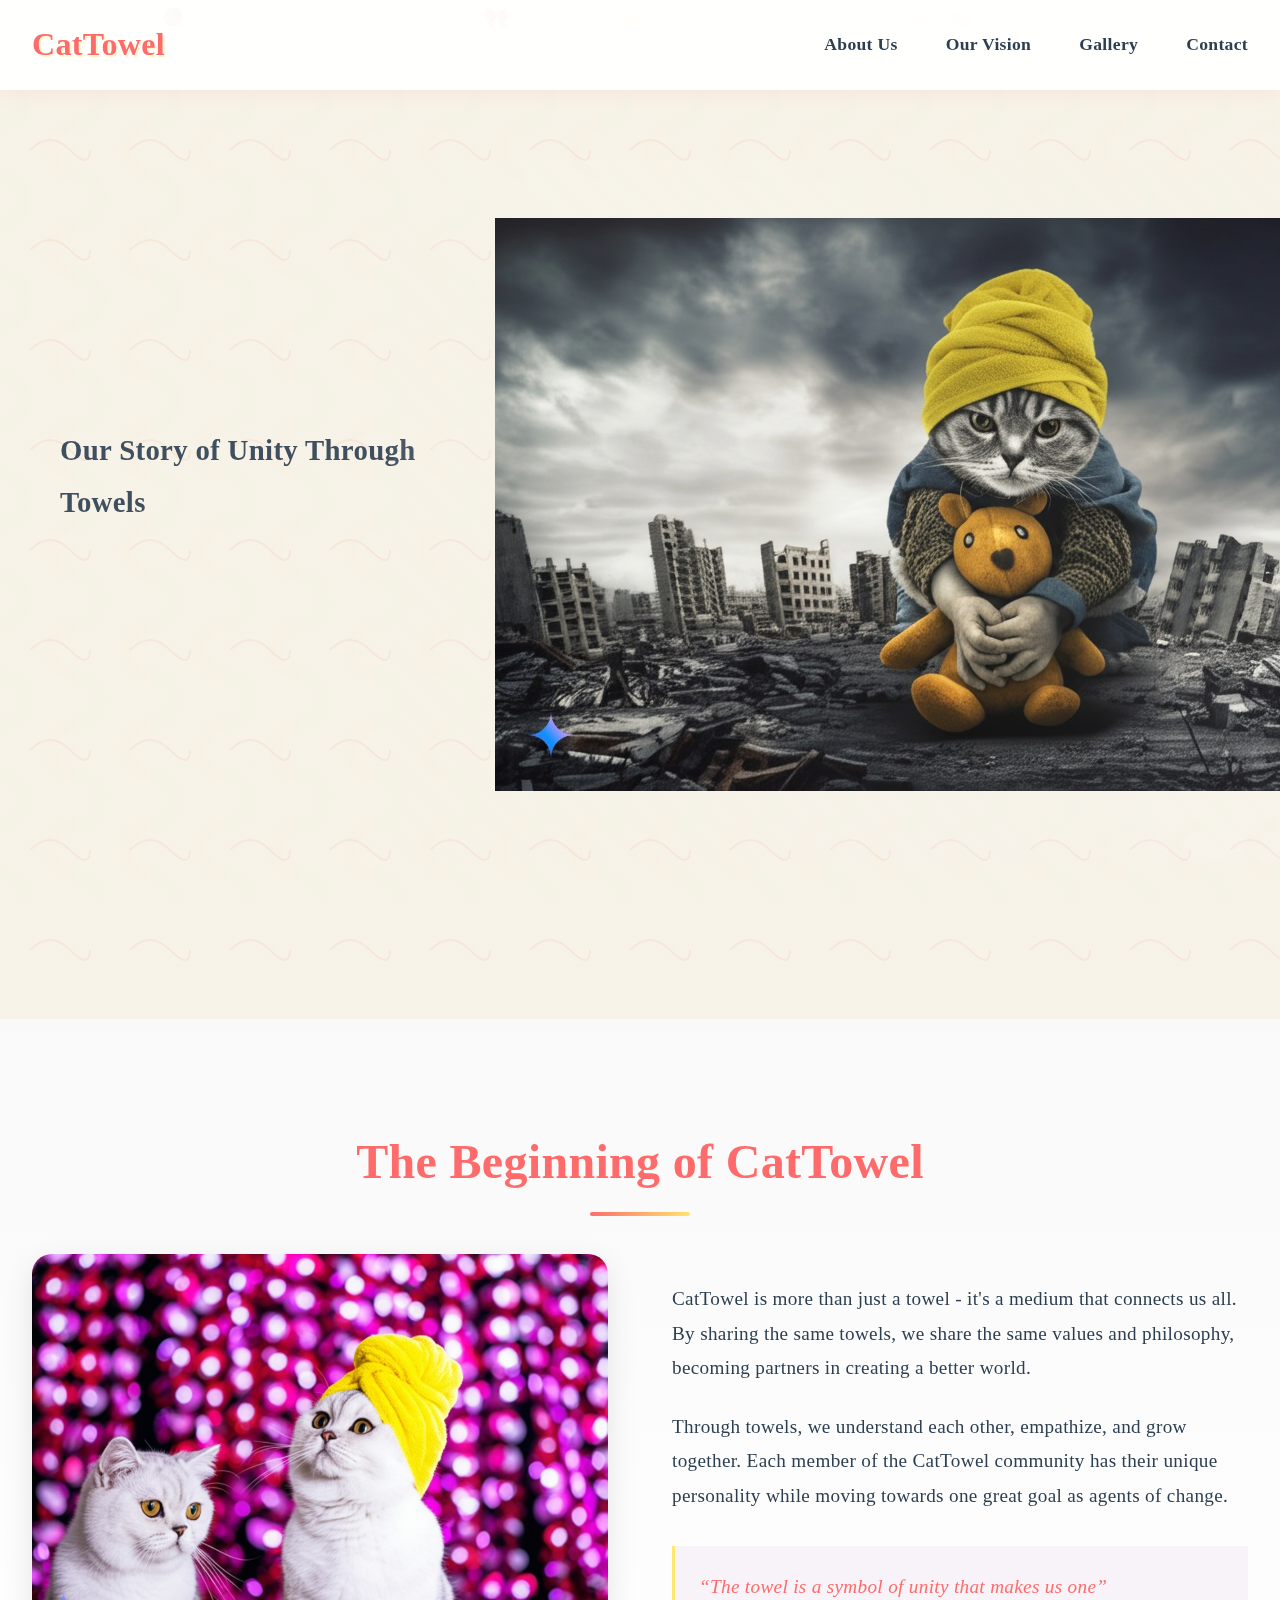
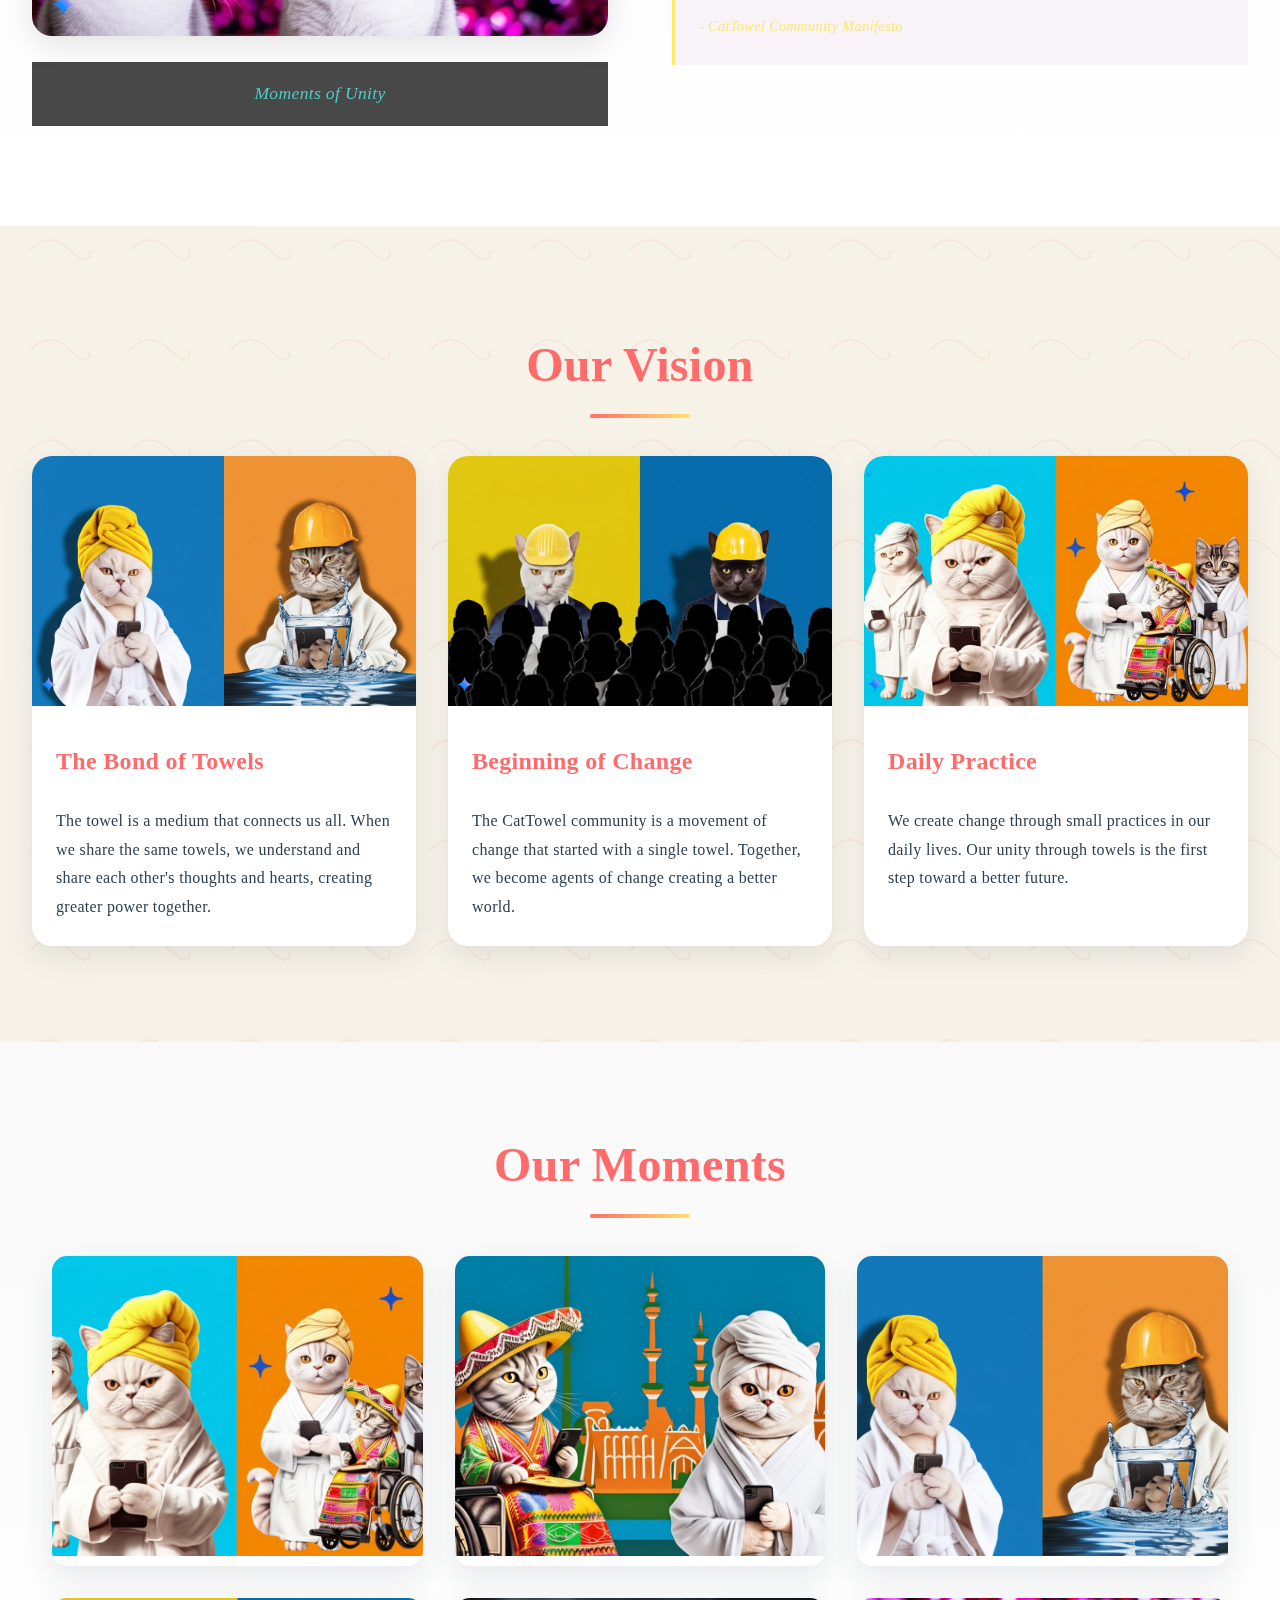
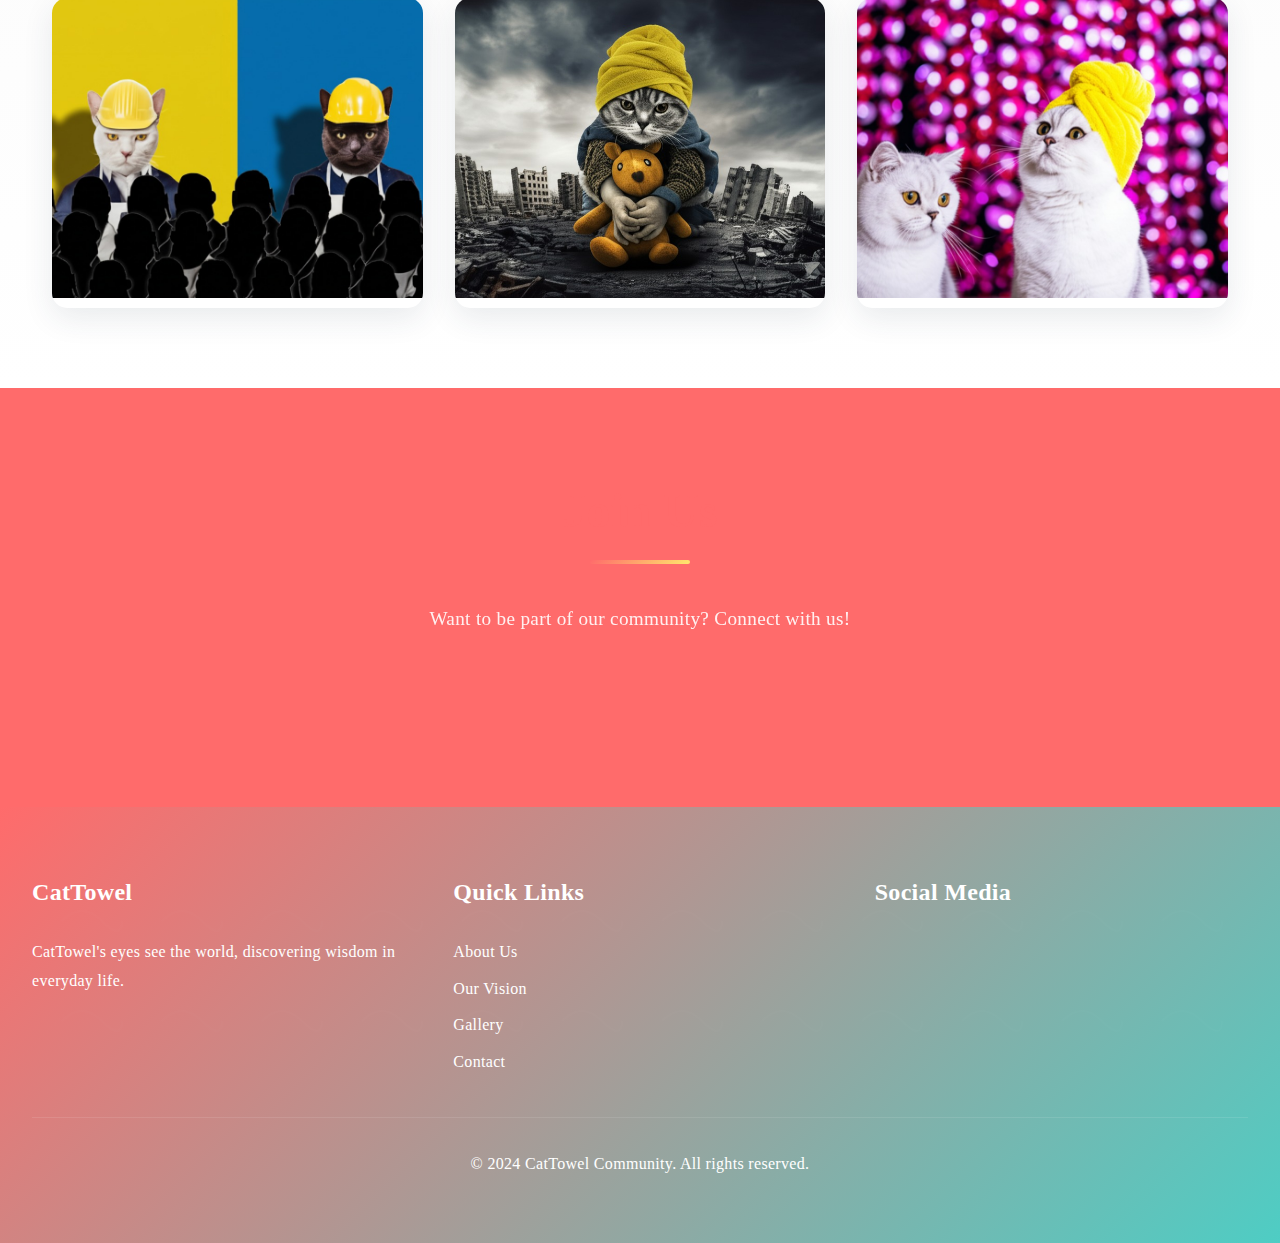
==== index.html @ 21a77373 "Update website design and improve responsive layout" ====
<!DOCTYPE html>
<html lang="en">
<head>
    <meta charset="UTF-8">
    <meta name="viewport" content="width=device-width, initial-scale=1.0">
    <meta http-equiv="Cache-Control" content="no-cache, no-store, must-revalidate">
    <meta http-equiv="Pragma" content="no-cache">
    <meta http-equiv="Expires" content="0">
    <title>CatTowel - A Community of Change</title>
    <link href="https://fonts.googleapis.com/css2?family=Noto+Serif:wght@400;700&display=swap" rel="stylesheet">
    <link rel="stylesheet" href="https://cdnjs.cloudflare.com/ajax/libs/font-awesome/6.0.0/css/all.min.css">
    <link rel="stylesheet" href="css/style.css?v=1.2">
    
    <!-- 메인 JavaScript -->
    <script src="js/main.js" defer></script>
</head>
<body>
    <div class="wave-bg"></div>
    <div class="floating-emojis"></div>
    <nav class="main-nav">
        <div class="nav-container">
            <a href="#" class="logo">CatTowel</a>
            <button class="mobile-menu">
                <span></span>
                <span></span>
                <span></span>
            </button>
            <ul class="nav-links">
                <li><a href="#about">About Us</a></li>
                <li><a href="#universe">Our Vision</a></li>
                <li><a href="#gallery">Gallery</a></li>
                <li><a href="#contact">Contact</a></li>
            </ul>
        </div>
    </nav>

    <main>
        <!-- Hero Section -->
        <section class="hero">
            <div class="hero-container">
                <div class="hero-text">
                    <h1 class="fade-in">CatTowel Community</h1>
                    <p class="fade-in-delay">Our Story of Unity Through Towels</p>
                    <div class="hero-quote fade-in-delay-2">
                        <blockquote>
                            "One Towel, One Heart, Changing the World Together"
                        </blockquote>
                        <span class="quote-author">- CatTowel Manifesto</span>
                    </div>
                    <div class="hero-buttons fade-in-delay-3">
                        <a href="#about" class="btn btn-primary">Join Our Community</a>
                        <a href="https://twitter.com/cattowel" target="_blank" class="btn btn-outline">
                            <i class="fab fa-x-twitter"></i> Let's Talk
                        </a>
                    </div>
                </div>
                <div class="hero-image">
                    <img src="images/thinking.jpeg" alt="CatTowel Hero">
                </div>
            </div>
        </section>

        <!-- About Section -->
        <section id="about" class="mystic-section">
            <div class="section-container">
                <h2 class="section-title">The Beginning of CatTowel</h2>
                <div class="about-content">
                    <div class="about-image">
                        <img src="images/resting.jpeg" alt="United Cats">
                        <div class="image-caption">Moments of Unity</div>
                    </div>
                    <div class="about-text">
                        <p class="philosophical-text">CatTowel is more than just a towel - it's a medium that connects us all. By sharing the same towels, we share the same values and philosophy, becoming partners in creating a better world.</p>
                        <p class="philosophical-text">Through towels, we understand each other, empathize, and grow together. Each member of the CatTowel community has their unique personality while moving towards one great goal as agents of change.</p>
                        <div class="wisdom-quote">
                            <q>The towel is a symbol of unity that makes us one</q>
                            <cite>- CatTowel Community Manifesto</cite>
                        </div>
                    </div>
                </div>
            </div>
        </section>

        <!-- Universe Section -->
        <section id="universe" class="universe-section">
            <div class="section-container">
                <h2 class="section-title">Our Vision</h2>
                <div class="universe-grid">
                    <div class="universe-card">
                        <img src="images/unity.jpeg" alt="Connected Cats">
                        <h3>The Bond of Towels</h3>
                        <p>The towel is a medium that connects us all. When we share the same towels, we understand and share each other's thoughts and hearts, creating greater power together.</p>
                    </div>
                    <div class="universe-card">
                        <img src="images/community.jpeg" alt="United Cats">
                        <h3>Beginning of Change</h3>
                        <p>The CatTowel community is a movement of change that started with a single towel. Together, we become agents of change creating a better world.</p>
                    </div>
                    <div class="universe-card">
                        <img src="images/meditation.jpeg" alt="Active Cats">
                        <h3>Daily Practice</h3>
                        <p>We create change through small practices in our daily lives. Our unity through towels is the first step toward a better future.</p>
                    </div>
                </div>
            </div>
        </section>

        <!-- Gallery Section -->
        <section id="gallery" class="gallery-section">
            <div class="section-container">
                <h2 class="section-title">Our Moments</h2>
                <div class="gallery-grid">
                    <div class="gallery-item">
                        <img src="images/meditation.jpeg" alt="Meditating Cat">
                        <div class="gallery-caption">Moment of Peace: Finding Tranquility in Towels</div>
                    </div>
                    <div class="gallery-item">
                        <img src="images/doctor.jpeg" alt="Doctor Cat">
                        <div class="gallery-caption">Healing Touch: A Day in CatTowel Medical</div>
                    </div>
                    <div class="gallery-item">
                        <img src="images/unity.jpeg" alt="Practicing Cat">
                        <div class="gallery-caption">Moment of Unity: Becoming One with the Towel</div>
                    </div>
                    <div class="gallery-item">
                        <img src="images/community.jpeg" alt="Community Cat">
                        <div class="gallery-caption">Together We Stand: Power of Community</div>
                    </div>
                    <div class="gallery-item">
                        <img src="images/thinking.jpeg" alt="Thinking Cat">
                        <div class="gallery-caption">Deep Thoughts: Daily Insights</div>
                    </div>
                    <div class="gallery-item">
                        <img src="images/resting.jpeg" alt="Resting Cat">
                        <div class="gallery-caption">Peaceful Dreams: Rest in Comfort</div>
                    </div>
                </div>
            </div>
        </section>

        <!-- Contact Section -->
        <section id="contact" class="contact-section">
            <div class="section-container">
                <h2 class="section-title">Join Us</h2>
                <div class="contact-content">
                    <p class="contact-text">Want to be part of our community? Connect with us!</p>
                    <div class="social-links">
                        <a href="https://twitter.com/cattowel" target="_blank" class="social-link">
                            <i class="fab fa-x-twitter"></i>
                        </a>
                    </div>
                </div>
            </div>
        </section>
    </main>

    <footer>
        <div class="footer-container">
            <div class="footer-content">
                <div class="footer-info">
                    <h3>CatTowel</h3>
                    <p>CatTowel's eyes see the world, discovering wisdom in everyday life.</p>
                </div>
                <div class="footer-links">
                    <h3>Quick Links</h3>
                    <ul>
                        <li><a href="#about">About Us</a></li>
                        <li><a href="#universe">Our Vision</a></li>
                        <li><a href="#gallery">Gallery</a></li>
                        <li><a href="#contact">Contact</a></li>
                    </ul>
                </div>
                <div class="footer-social">
                    <h3>Social Media</h3>
                    <a href="https://twitter.com/cattowel" target="_blank">
                        <i class="fab fa-x-twitter"></i>
                    </a>
                </div>
            </div>
            <div class="footer-bottom">
                <p>&copy; 2024 CatTowel Community. All rights reserved.</p>
            </div>
        </div>
    </footer>

    <script>
        // Floating emoji effect
        function createFloatingEmoji() {
            const emojis = ['🐱', '🧶', '🎀', '✨', '💫', '🌟', '🐾'];
            const emoji = document.createElement('div');
            emoji.className = 'floating-emoji';
            emoji.textContent = emojis[Math.floor(Math.random() * emojis.length)];
            emoji.style.left = Math.random() * 100 + 'vw';
            emoji.style.animationDuration = (Math.random() * 5 + 5) + 's';
            emoji.style.opacity = Math.random() * 0.3 + 0.2;
            
            document.querySelector('.floating-emojis').appendChild(emoji);
            
            setTimeout(() => {
                emoji.remove();
            }, 10000);
        }

        setInterval(createFloatingEmoji, 2000);

        for(let i = 0; i < 10; i++) {
            setTimeout(createFloatingEmoji, i * 200);
        }
    </script>
</body>
</html>
---- css/style.css ----
/* Version: 1.0 */
/* Cache Control: no-cache */
/* Last Updated: 2024-03-23 */

/* Base Styles */
:root {
    --primary: #FF6B6B;  /* 따뜻한 레드 */
    --secondary: #4ECDC4; /* 생동감 있는 청록색 */
    --accent: #FFE66D;   /* 밝은 노랑 */
    --background: #FFF3E6; /* 따뜻한 베이지 */
    --text: #2C3E50;     /* 진한 네이비 */
    --white: #ffffff;
    --gradient: linear-gradient(135deg, #FF6B6B, #FFE66D);
    --bg-color: #FFF3E6;
    --text-color: #2C3E50;
    --border-color: rgba(44, 62, 80, 0.1);
    --hover-color: #FFE0B5;
    --mystic-gradient: linear-gradient(135deg, #FF6B6B, #FFE66D);
}

* {
    margin: 0;
    padding: 0;
    box-sizing: border-box;
}

html {
    scroll-behavior: smooth;
}

body {
    font-family: 'Noto Serif KR', serif;
    line-height: 1.8;
    color: var(--text);
    background-color: var(--background);
    font-size: 16px;
    letter-spacing: 0.02em;
    background: 
        linear-gradient(45deg, rgba(255,107,107,0.1) 0%, rgba(255,107,107,0.05) 70%),
        linear-gradient(-45deg, rgba(78,205,196,0.1) 0%, rgba(78,205,196,0.05) 70%),
        linear-gradient(135deg, rgba(255,230,109,0.1) 0%, rgba(255,230,109,0.05) 70%),
        url('data:image/svg+xml,<svg width="100" height="100" viewBox="0 0 100 100" xmlns="http://www.w3.org/2000/svg"><path d="M30,50 Q50,30 70,50 T90,50" fill="none" stroke="rgba(255,107,107,0.1)" stroke-width="2"/></svg>') repeat;
    background-size: 400% 400%, 400% 400%, 400% 400%, 100px 100px;
    animation: 
        gradientBG 15s ease infinite,
        patternMove 20s linear infinite;
    position: relative;
}

@keyframes gradientBG {
    0% { background-position: 0% 50%, 0% 50%, 0% 50%, 0 0; }
    50% { background-position: 100% 50%, 100% 50%, 100% 50%, 50px 50px; }
    100% { background-position: 0% 50%, 0% 50%, 0% 50%, 100px 100px; }
}

@keyframes patternMove {
    0% { background-position: 0% 50%, 0% 50%, 0% 50%, 0 0; }
    100% { background-position: 0% 50%, 0% 50%, 0% 50%, 1000px 1000px; }
}

/* Navigation */
.main-nav {
    position: fixed;
    width: 100%;
    top: 0;
    z-index: 1000;
    background: rgba(255, 255, 255, 0.95);
    box-shadow: 0 2px 20px rgba(255, 107, 107, 0.1);
    transition: all 0.3s ease;
}

.main-nav.scrolled {
    background: rgba(255, 255, 255, 0.95);
    box-shadow: 0 2px 10px rgba(0, 0, 0, 0.1);
}

.nav-container {
    max-width: 1400px;
    margin: 0 auto;
    padding: 1rem 2rem;
    display: flex;
    justify-content: space-between;
    align-items: center;
}

.logo {
    font-size: 2rem;
    color: var(--primary);
    text-decoration: none;
    font-family: 'Playfair Display', serif;
    font-weight: 800;
    transition: color 0.3s ease;
    text-shadow: 2px 2px 0 rgba(255, 230, 109, 0.3);
}

.scrolled .logo {
    color: var(--primary);
}

.nav-links {
    display: flex;
    gap: 3rem;
    list-style: none;
    align-items: center;
}

.nav-links a {
    color: var(--text);
    text-decoration: none;
    font-weight: 700;
    font-size: 1.1rem;
    transition: all 0.3s ease;
    position: relative;
}

.scrolled .nav-links a {
    color: var(--primary);
}

.nav-links a::after {
    content: '';
    position: absolute;
    bottom: -5px;
    left: 0;
    width: 0;
    height: 2px;
    background: var(--primary);
    transition: width 0.3s ease;
}

.nav-links a:hover::after {
    width: 100%;
}

.mobile-menu {
    display: none;
    background: none;
    border: none;
    font-size: 1.5rem;
    color: var(--white);
    cursor: pointer;
}

.scrolled .mobile-menu {
    color: var(--primary);
}

@media (max-width: 768px) {
    .nav-container {
        padding: 1rem;
    }

    .nav-links {
        display: none;
        position: absolute;
        top: 100%;
        left: 0;
        width: 100%;
        background: rgba(255, 255, 255, 0.95);
        padding: 1rem;
        flex-direction: column;
        gap: 1rem;
    }

    .nav-links.active {
        display: flex;
    }

    .mobile-menu {
        display: block;
    }
}

/* Hero Section */
.parallax-section {
    position: relative;
    min-height: 100vh;
    background: var(--gradient);
    overflow: hidden;
}

.hero-overlay {
    position: absolute;
    top: 0;
    left: 0;
    width: 100%;
    height: 100%;
    background: rgba(0, 0, 0, 0.3);
}

.hero-container {
    position: relative;
    max-width: 1200px;
    margin: 0 auto;
    padding: 120px 20px;
    display: flex;
    align-items: center;
    justify-content: space-between;
    z-index: 1;
}

.hero-text {
    flex: 1;
    color: var(--text);
    text-shadow: none;
}

.hero-text h1 {
    font-size: 4.5rem;
    font-weight: 900;
    background: linear-gradient(45deg, var(--primary), var(--accent));
    -webkit-background-clip: text;
    -webkit-text-fill-color: transparent;
    text-shadow: none;
    margin-bottom: 1rem;
    line-height: 1.2;
    color: var(--primary);
}

.hero-text p {
    font-size: 1.8rem;
    color: var(--text);
    font-weight: 600;
    margin-bottom: 2rem;
    opacity: 0.9;
}

.hero-quote {
    background: rgba(255, 107, 107, 0.1);
    border-left: 4px solid var(--primary);
    padding: 2rem;
    margin: 2rem 0;
}

.hero-quote blockquote {
    font-size: 1.2rem;
    font-style: italic;
    margin-bottom: 0.5rem;
}

.quote-author {
    font-size: 0.9rem;
    opacity: 0.8;
}

.hero-image {
    flex: 1;
    margin-left: 4rem;
    position: relative;
    animation: floatCat 6s ease-in-out infinite;
}

@keyframes floatCat {
    0% { transform: translateY(0) rotate(0deg); }
    25% { transform: translateY(-15px) rotate(2deg); }
    50% { transform: translateY(0) rotate(0deg); }
    75% { transform: translateY(15px) rotate(-2deg); }
    100% { transform: translateY(0) rotate(0deg); }
}

.hero-image::before {
    content: '😺';
    position: absolute;
    top: -30px;
    right: -10px;
    font-size: 24px;
    animation: catTalk 4s ease-in-out infinite;
    transform-origin: bottom right;
}

@keyframes catTalk {
    0% { transform: scale(0) rotate(0deg); opacity: 0; }
    10% { transform: scale(1.2) rotate(-10deg); opacity: 1; }
    20% { transform: scale(1) rotate(10deg); }
    30% { transform: scale(1.1) rotate(-5deg); }
    40% { transform: scale(1) rotate(5deg); }
    50% { transform: scale(1.1) rotate(0deg); }
    60% { transform: scale(1) rotate(5deg); }
    70% { transform: scale(1.1) rotate(-5deg); }
    80% { transform: scale(1) rotate(0deg); opacity: 1; }
    100% { transform: scale(0) rotate(0deg); opacity: 0; }
}

.image-frame {
    position: relative;
    padding: 20px;
    background: rgba(255, 255, 255, 0.1);
    border-radius: 10px;
    box-shadow: 0 10px 30px rgba(0, 0, 0, 0.2);
}

.image-frame img {
    width: 100%;
    border-radius: 5px;
    transition: transform 0.3s ease;
}

.image-frame:hover img {
    transform: scale(1.02);
}

/* 애니메이션 효과 */
.fade-in {
    opacity: 0;
    transform: translateY(20px);
    animation: fadeIn 0.8s ease forwards;
}

.fade-in-delay {
    opacity: 0;
    transform: translateY(20px);
    animation: fadeIn 0.8s ease forwards 0.3s;
}

.fade-in-delay-2 {
    opacity: 0;
    transform: translateY(20px);
    animation: fadeIn 0.8s ease forwards 0.6s;
}

.fade-in-delay-3 {
    opacity: 0;
    transform: translateY(20px);
    animation: fadeIn 0.8s ease forwards 0.9s;
}

.fade-in-delay-4 {
    opacity: 0;
    transform: translateY(20px);
    animation: fadeIn 0.8s ease forwards 1.2s;
}

@keyframes fadeIn {
    to {
        opacity: 1;
        transform: translateY(0);
    }
}

/* 섹션 스타일 */
.mystic-section {
    padding: 100px 0;
    background: linear-gradient(to bottom, #f9f9f9, #ffffff);
    position: relative;
    overflow: hidden;
}

.section-title {
    font-size: 3rem;
    font-weight: 900;
    color: var(--primary);
    text-align: center;
    margin-bottom: 3rem;
    position: relative;
}

.section-title::after {
    content: '';
    position: absolute;
    bottom: -10px;
    left: 50%;
    transform: translateX(-50%);
    width: 100px;
    height: 4px;
    background: var(--gradient);
    border-radius: 2px;
}

.philosophical-text {
    font-size: 1.2rem;
    line-height: 2;
    color: var(--text);
    font-weight: 500;
    text-shadow: 1px 1px 0 rgba(255, 255, 255, 0.5);
    margin-bottom: 1.5rem;
}

.wisdom-quote {
    margin: 2rem 0;
    padding: 1.5rem;
    background: rgba(142, 68, 173, 0.05);
    border-left: 3px solid var(--accent);
}

.wisdom-quote q {
    display: block;
    font-size: 1.2rem;
    font-style: italic;
    margin-bottom: 0.5rem;
    color: var(--primary);
}

.wisdom-quote cite {
    font-size: 0.9rem;
    color: var(--accent);
}

.image-caption {
    text-align: center;
    margin-top: 1rem;
    font-style: italic;
    color: var(--secondary);
    font-size: 1.1rem;
    font-weight: 500;
    background: rgba(26, 26, 26, 0.8);
    padding: 1rem;
}

/* 버튼 스타일 */
.btn {
    display: inline-block;
    padding: 12px 24px;
    border-radius: 30px;
    font-size: 1rem;
    font-weight: 500;
    text-decoration: none;
    transition: all 0.3s ease;
}

.btn-primary {
    background: var(--primary);
    color: var(--white);
    font-weight: 700;
    padding: 1rem 2rem;
    border-radius: 50px;
    box-shadow: 0 4px 15px rgba(255, 107, 107, 0.3);
    transition: all 0.3s ease;
}

.btn-primary:hover {
    transform: translateY(-3px);
    box-shadow: 0 6px 20px rgba(255, 107, 107, 0.4);
}

.btn-outline {
    background: transparent;
    color: var(--white);
    border: 2px solid var(--white);
    margin-left: 1rem;
}

.btn-outline:hover {
    background: rgba(255, 255, 255, 0.1);
    transform: translateY(-2px);
}

/* Section Styles */
section {
    padding: 6rem 0;
}

.section-container {
    max-width: 1400px;
    margin: 0 auto;
    padding: 0 2rem;
}

section h2 {
    font-size: 3rem;
    text-align: center;
    margin-bottom: 4rem;
    color: var(--primary);
    font-family: 'Playfair Display', serif;
}

/* About Section */
.about-content {
    display: flex;
    align-items: center;
    gap: 4rem;
}

.about-image {
    flex: 1;
}

.about-image img {
    width: 100%;
    border-radius: 20px;
    box-shadow: 0 10px 30px rgba(0,0,0,0.1);
}

.about-text {
    flex: 1;
}

.about-text p {
    font-size: 1.2rem;
    line-height: 1.8;
}

/* Universe Section */
.universe-grid {
    display: grid;
    grid-template-columns: repeat(auto-fit, minmax(300px, 1fr));
    gap: 2rem;
}

.universe-card {
    background: var(--white);
    border-radius: 20px;
    overflow: hidden;
    box-shadow: 0 10px 30px rgba(44, 62, 80, 0.1);
    transition: all 0.3s ease;
}

.universe-card:hover {
    transform: translateY(-10px);
    box-shadow: 0 15px 40px rgba(255, 107, 107, 0.2);
}

.universe-card img {
    width: 100%;
    height: 250px;
    object-fit: cover;
}

.universe-card h3 {
    font-size: 1.5rem;
    margin: 1.5rem;
    color: var(--primary);
}

.universe-card p {
    padding: 0 1.5rem 1.5rem;
    color: var(--text);
}

/* Community Section */
.community-content {
    text-align: center;
    max-width: 800px;
    margin: 0 auto;
}

.community-text {
    margin-bottom: 3rem;
}

.community-text p {
    font-size: 1.2rem;
    line-height: 1.8;
}

.social-button {
    display: inline-flex;
    align-items: center;
    gap: 1rem;
    padding: 1rem 2rem;
    background: var(--primary);
    color: var(--white);
    text-decoration: none;
    border-radius: 50px;
    font-weight: 500;
    transition: all 0.3s ease;
}

.social-button:hover {
    background: var(--secondary);
    transform: translateY(-3px);
    box-shadow: 0 10px 20px rgba(0,0,0,0.1);
}

/* Gallery Section */
.gallery-section {
    background: linear-gradient(to bottom, #f9f9f9, #ffffff);
    padding: 80px 0;
    position: relative;
    overflow: hidden;
}

.gallery-grid {
    display: grid;
    grid-template-columns: repeat(auto-fit, minmax(300px, 1fr));
    gap: 2rem;
    padding: 0 20px;
    max-width: 1400px;
    margin: 0 auto;
}

.gallery-item {
    position: relative;
    border-radius: 15px;
    overflow: hidden;
    box-shadow: 0 10px 30px rgba(44, 62, 80, 0.1);
    transition: all 0.3s ease;
    cursor: pointer;
    background: var(--white);
}

.gallery-item:hover {
    transform: translateY(-10px);
    box-shadow: 0 15px 40px rgba(255, 107, 107, 0.2);
}

.gallery-item img {
    width: 100%;
    height: 300px;
    object-fit: cover;
    transition: transform 0.3s ease;
}

.gallery-item:hover img {
    transform: scale(1.05);
}

.gallery-caption {
    position: absolute;
    bottom: 0;
    left: 0;
    right: 0;
    padding: 20px;
    background: linear-gradient(to top, rgba(0,0,0,0.8), rgba(0,0,0,0));
    color: var(--white);
    transform: translateY(100%);
    transition: transform 0.3s ease;
}

.gallery-item:hover .gallery-caption {
    transform: translateY(0);
}

@media (max-width: 768px) {
    .gallery-grid {
        grid-template-columns: repeat(auto-fit, minmax(250px, 1fr));
        gap: 1rem;
    }

    .gallery-caption {
        transform: translateY(0);
        background: linear-gradient(to top, rgba(0,0,0,0.8), rgba(0,0,0,0.4));
        padding: 15px;
    }
}

/* Contact Section */
.contact-section {
    background: var(--primary);
    color: white;
    padding: 80px 0;
    position: relative;
    overflow: hidden;
}

.contact-content {
    text-align: center;
    max-width: 600px;
    margin: 0 auto;
}

.contact-text {
    font-size: 1.2rem;
    margin-bottom: 2rem;
    opacity: 0.9;
    font-weight: 500;
}

.social-links {
    display: flex;
    justify-content: center;
    gap: 2rem;
}

.social-link {
    color: white;
    font-size: 2rem;
    transition: transform 0.3s ease;
    background: var(--accent);
}

.social-link:hover {
    transform: translateY(-5px);
    background: var(--secondary);
}

/* Footer */
footer {
    background: linear-gradient(135deg, var(--primary), var(--secondary));
    color: var(--white);
    padding: 4rem 0;
    position: relative;
    z-index: 1;
}

.footer-container {
    max-width: 1400px;
    margin: 0 auto;
    padding: 0 2rem;
}

.footer-content {
    position: relative;
    z-index: 1;
    display: grid;
    grid-template-columns: repeat(auto-fit, minmax(250px, 1fr));
    gap: 3rem;
}

.footer-content::before {
    content: '';
    position: absolute;
    top: 0;
    left: 0;
    right: 0;
    bottom: 0;
    background: url('data:image/svg+xml,<svg width="100" height="100" viewBox="0 0 100 100" xmlns="http://www.w3.org/2000/svg"><path d="M30,50 Q50,30 70,50 T90,50" fill="none" stroke="rgba(255,255,255,0.1)" stroke-width="2"/></svg>') repeat;
    z-index: -1;
    opacity: 0.1;
}

.footer-info h3,
.footer-links h3,
.footer-social h3 {
    font-size: 1.5rem;
    margin-bottom: 1.5rem;
    color: var(--white);
}

.footer-links ul {
    list-style: none;
    padding: 0;
}

.footer-links a {
    color: var(--white);
    text-decoration: none;
    display: block;
    margin-bottom: 0.5rem;
    transition: color 0.3s ease;
}

.footer-links a:hover {
    color: var(--accent);
}

.footer-social a {
    color: var(--white);
    font-size: 1.5rem;
    margin-right: 1rem;
    transition: color 0.3s ease;
}

.footer-social a:hover {
    color: var(--accent);
}

.footer-bottom {
    text-align: center;
    padding-top: 2rem;
    margin-top: 2rem;
    border-top: 1px solid rgba(255,255,255,0.1);
}

/* Stories Section */
#stories {
    background: linear-gradient(to right, #f8f9fa, #e9ecef);
    padding: 80px 0;
}

.story-container {
    max-width: 1200px;
    margin: 0 auto;
}

.story-section {
    margin-bottom: 60px;
}

.story-section h3 {
    text-align: center;
    font-size: 2rem;
    margin-bottom: 40px;
    color: #2c3e50;
}

.story-grid {
    display: grid;
    grid-template-columns: repeat(auto-fit, minmax(300px, 1fr));
    gap: 30px;
    padding: 0 20px;
}

.story-card {
    background: white;
    padding: 30px;
    border-radius: 15px;
    box-shadow: 0 4px 6px rgba(0, 0, 0, 0.1);
    transition: transform 0.3s ease;
}

.story-card:hover {
    transform: translateY(-5px);
}

.story-card i {
    font-size: 2.5rem;
    color: #3498db;
    margin-bottom: 20px;
    display: block;
    text-align: center;
}

.story-card h4 {
    font-size: 1.5rem;
    color: #2c3e50;
    margin-bottom: 15px;
    text-align: center;
}

.story-card p {
    color: #666;
    line-height: 1.6;
    text-align: center;
}

.likes .story-card i {
    color: #27ae60;
}

.dislikes .story-card i {
    color: #e74c3c;
}

@media (max-width: 768px) {
    .story-grid {
        grid-template-columns: 1fr;
    }
    
    .story-card {
        padding: 20px;
    }
}

/* Daily Philosophy Section */
#daily-philosophy {
    background: linear-gradient(135deg, #f6f9fc 0%, #eef2f7 100%);
    padding: 80px 0;
}

.timeline-container {
    max-width: 1000px;
    margin: 0 auto;
    position: relative;
}

.timeline-container::before {
    content: '';
    position: absolute;
    left: 50px;
    top: 0;
    bottom: 0;
    width: 2px;
    background: #3498db;
}

.timeline-item {
    margin-bottom: 60px;
    position: relative;
}

.time-marker {
    position: absolute;
    left: 42px;
    top: 0;
    width: 20px;
    height: 20px;
    background: #3498db;
    border-radius: 50%;
    text-align: center;
    color: white;
    font-size: 0.8rem;
    line-height: 20px;
}

.time-marker::before {
    content: attr(data-time);
    position: absolute;
    left: -60px;
    top: 0;
    color: #3498db;
    font-weight: bold;
}

.timeline-content {
    margin-left: 100px;
    background: white;
    padding: 30px;
    border-radius: 15px;
    box-shadow: 0 4px 6px rgba(0, 0, 0, 0.1);
}

.philosophy-card {
    display: flex;
    gap: 30px;
}

.card-image {
    flex: 0 0 300px;
    height: 200px;
    border-radius: 10px;
    overflow: hidden;
    position: relative;
}

.morning-meditation {
    background-image: url('../images/cattowel (36).jpeg');
}

.lunch-sharing {
    background-image: url('../images/cattowel (37).jpeg');
}

.evening-gathering {
    background-image: url('../images/cattowel (47).jpeg');
}

.image-overlay {
    position: absolute;
    top: 0;
    left: 0;
    right: 0;
    bottom: 0;
    background: rgba(0, 0, 0, 0.3);
}

.philosophy-points {
    list-style: none;
    padding: 0;
    margin-top: 20px;
}

.philosophy-points li {
    margin-bottom: 10px;
    display: flex;
    align-items: center;
    gap: 10px;
}

.philosophy-points i {
    color: #3498db;
}

/* Training Stages Section */
#training-stages {
    background: linear-gradient(135deg, #2c3e50 0%, #3498db 100%);
    padding: 80px 0;
    color: white;
}

.stages-container {
    display: grid;
    grid-template-columns: repeat(auto-fit, minmax(280px, 1fr));
    gap: 30px;
    max-width: 1200px;
    margin: 0 auto;
    padding: 0 20px;
}

.stage-card {
    background: rgba(255, 255, 255, 0.1);
    border-radius: 15px;
    padding: 30px;
    backdrop-filter: blur(10px);
    transition: transform 0.3s ease;
}

.stage-card:hover {
    transform: translateY(-5px);
}

.stage-icon {
    width: 80px;
    height: 80px;
    background: rgba(255, 255, 255, 0.2);
    border-radius: 50%;
    display: flex;
    align-items: center;
    justify-content: center;
    margin: 0 auto 20px;
}

.stage-icon i {
    font-size: 2rem;
    color: white;
}

.stage-content h4 {
    color: #3498db;
    margin: 15px 0;
}

.stage-points {
    list-style: none;
    padding: 0;
    margin: 20px 0;
}

.stage-points li {
    margin-bottom: 10px;
    padding-left: 20px;
    position: relative;
}

.stage-points li::before {
    content: '•';
    position: absolute;
    left: 0;
    color: #3498db;
}

.progress-indicator {
    height: 4px;
    background: rgba(255, 255, 255, 0.2);
    border-radius: 2px;
    overflow: hidden;
}

.progress-bar {
    height: 100%;
    background: #3498db;
    transition: width 0.3s ease;
}

/* Responsive Design */
@media (max-width: 768px) {
    .philosophy-card {
        flex-direction: column;
    }

    .card-image {
        flex: 0 0 200px;
    }

    .timeline-container::before {
        left: 30px;
    }

    .time-marker {
        left: 22px;
    }

    .timeline-content {
        margin-left: 60px;
    }

    .stages-container {
        grid-template-columns: 1fr;
    }
}

/* Member System Section */
#member-system {
    background: linear-gradient(135deg, #1a2a6c 0%, #b21f1f 50%, #fdbb2d 100%);
    padding: 80px 0;
    color: white;
}

.member-intro {
    text-align: center;
    max-width: 800px;
    margin: 0 auto 50px;
}

.login-register {
    display: flex;
    gap: 30px;
    max-width: 1000px;
    margin: 0 auto 50px;
    padding: 0 20px;
}

.auth-box {
    flex: 1;
    background: rgba(255, 255, 255, 0.1);
    padding: 30px;
    border-radius: 15px;
    backdrop-filter: blur(10px);
}

.auth-form {
    display: flex;
    flex-direction: column;
    gap: 15px;
}

.auth-form input {
    padding: 12px;
    border: 1px solid #ddd;
    border-radius: 4px;
    font-size: 16px;
    width: 100%;
    box-sizing: border-box;
    background-color: #fff;
    color: #333;
    margin-bottom: 10px;
}

.auth-form input:focus {
    outline: none;
    border-color: #4a90e2;
    box-shadow: 0 0 0 2px rgba(74, 144, 226, 0.2);
}

.auth-form input::placeholder {
    color: #999;
}

.auth-form input[type="password"] {
    font-family: -apple-system, BlinkMacSystemFont, "Segoe UI", Roboto, "Helvetica Neue", Arial, sans-serif;
    letter-spacing: 0.1em;
}

.auth-form button {
    padding: 12px;
    background-color: #4a90e2;
    color: white;
    border: none;
    border-radius: 4px;
    cursor: pointer;
    font-size: 16px;
    width: 100%;
    margin-top: 10px;
}

.auth-form button:hover {
    background-color: #357abd;
}

.level-system {
    max-width: 1200px;
    margin: 0 auto;
    padding: 0 20px;
}

.level-grid {
    display: grid;
    grid-template-columns: repeat(auto-fit, minmax(250px, 1fr));
    gap: 30px;
    margin-top: 30px;
}

.level-card {
    background: rgba(255, 255, 255, 0.1);
    padding: 30px;
    border-radius: 15px;
    text-align: center;
    transition: transform 0.3s ease;
}

.level-card:hover {
    transform: translateY(-5px);
}

.level-icon {
    width: 60px;
    height: 60px;
    background: rgba(255, 255, 255, 0.2);
    border-radius: 50%;
    display: flex;
    align-items: center;
    justify-content: center;
    margin: 0 auto 20px;
}

.level-icon i {
    font-size: 1.5rem;
    color: white;
}

.level-requirement {
    margin-top: 15px;
    padding: 8px;
    background: rgba(0, 0, 0, 0.2);
    border-radius: 5px;
    font-size: 0.9rem;
}

/* Certification Board Section */
#certification-board {
    padding-top: 120px;  /* 네비게이션 바 높이만큼 여백 추가 */
    background: #f8f9fa;
}

.board-intro {
    text-align: center;
    margin-bottom: 40px;
}

.board-list {
    background: white;
    border-radius: 8px;
    box-shadow: 0 2px 4px rgba(0,0,0,0.1);
    overflow: hidden;
    margin-top: 40px;
}

.board-header {
    display: grid;
    grid-template-columns: 80px 1fr 150px 150px 100px;
    padding: 12px;
    background: #f8f9fa;
    border-bottom: 1px solid #ddd;
    font-weight: bold;
}

.post-item {
    display: grid;
    grid-template-columns: 80px 1fr 150px 150px 100px;
    padding: 12px;
    border-bottom: 1px solid #eee;
    transition: all 0.3s ease;
    cursor: pointer;
}

.post-item:hover {
    background-color: #f8f9fa;
}

.post-item .post-image {
    width: 40px;
    height: 40px;
    object-fit: cover;
    border-radius: 4px;
    margin-right: 10px;
}

/* 게시글 작성 모달 */
#post-modal .modal-content {
    max-width: 600px;
    padding: 30px;
    background: white;
    border-radius: 15px;
}

.post-container h3 {
    margin-bottom: 20px;
    font-size: 24px;
    color: var(--primary);
    text-align: center;
}

#post-form input[type="text"],
#post-form textarea {
    width: 100%;
    padding: 15px;
    margin-bottom: 20px;
    border: 1px solid #ddd;
    border-radius: 8px;
    font-size: 16px;
    transition: border-color 0.3s ease;
}

#post-form input[type="text"]:focus,
#post-form textarea:focus {
    outline: none;
    border-color: var(--accent);
}

#post-form textarea {
    min-height: 200px;
    resize: vertical;
}

.file-upload {
    margin-bottom: 20px;
}

#select-image {
    width: 100%;
    padding: 15px;
    display: flex;
    align-items: center;
    justify-content: center;
    gap: 10px;
    background: #f8f9fa;
    border: 2px dashed #ddd;
    color: var(--primary);
    border-radius: 8px;
    cursor: pointer;
    transition: all 0.3s ease;
}

#select-image:hover {
    background: #e9ecef;
    border-color: var(--accent);
}

#image-preview {
    margin-top: 20px;
    max-width: 100%;
    text-align: center;
}

#image-preview img {
    max-width: 100%;
    max-height: 300px;
    border-radius: 8px;
    box-shadow: 0 2px 4px rgba(0,0,0,0.1);
}

/* 이미지 선택 모달 */
#image-modal .modal-content {
    max-width: 800px;
    max-height: 80vh;
    overflow-y: auto;
    background: white;
    border-radius: 15px;
    padding: 30px;
}

.image-gallery-container h3 {
    margin-bottom: 20px;
    font-size: 24px;
    color: var(--primary);
    text-align: center;
}

.image-grid {
    display: grid;
    grid-template-columns: repeat(auto-fill, minmax(150px, 1fr));
    gap: 20px;
    padding: 20px;
}

.image-grid img {
    width: 100%;
    height: 150px;
    object-fit: cover;
    border-radius: 8px;
    cursor: pointer;
    transition: transform 0.3s ease;
    box-shadow: 0 2px 4px rgba(0,0,0,0.1);
}

.image-grid img:hover {
    transform: scale(1.05);
    box-shadow: 0 4px 8px rgba(0,0,0,0.2);
}

/* 반응형 디자인 */
@media (max-width: 768px) {
    .board-header,
    .post-item {
        grid-template-columns: 60px 1fr 100px;
    }

    .col-author,
    .col-likes {
        display: none;
    }

    #post-modal .modal-content,
    #image-modal .modal-content {
        width: 95%;
        margin: 20px auto;
        padding: 20px;
    }

    .image-grid {
        grid-template-columns: repeat(auto-fill, minmax(120px, 1fr));
        gap: 15px;
        padding: 15px;
    }

    #post-form input[type="text"],
    #post-form textarea {
        padding: 12px;
        font-size: 14px;
    }
}

/* User Menu Styles */
.user-menu {
    display: flex;
    align-items: center;
    gap: 0.3rem;
    margin-left: 0.5rem;
}

.user-email {
    color: var(--white);
    font-size: 0.75rem;
    max-width: 120px;
    overflow: hidden;
    text-overflow: ellipsis;
    white-space: nowrap;
}

.scrolled .user-email {
    color: var(--primary);
}

#logout-btn {
    padding: 0.2rem 0.5rem;
    font-size: 0.75rem;
    background: transparent;
    border: 1px solid var(--white);
    color: var(--white);
    border-radius: 3px;
    cursor: pointer;
    transition: all 0.3s ease;
}

.scrolled #logout-btn {
    border-color: var(--primary);
    color: var(--primary);
}

#logout-btn:hover {
    background: rgba(255, 255, 255, 0.1);
}

.scrolled #logout-btn:hover {
    background: rgba(44, 62, 80, 0.1);
}

.auth-buttons {
    display: flex;
    gap: 0.5rem;
}

.auth-buttons button {
    padding: 0.4rem 0.8rem;
    font-size: 0.85rem;
}

/* 인증 버튼 스타일 */
.auth-buttons {
    display: flex;
    gap: 1rem;
    align-items: center;
}

.auth-buttons button {
    padding: 0.8rem 1.5rem;
    border-radius: 50px;
    font-weight: 600;
    font-size: 1rem;
    transition: all 0.3s ease;
    cursor: pointer;
}

#show-login {
    background: transparent;
    color: var(--white);
    border: 2px solid var(--white);
}

#show-register {
    background: var(--accent);
    color: var(--white);
    border: none;
}

.scrolled #show-login {
    color: var(--primary);
    border-color: var(--primary);
}

.scrolled #show-register {
    background: var(--accent);
    color: var(--white);
}

#show-login:hover {
    background: rgba(255, 255, 255, 0.1);
}

#show-register:hover {
    background: #c0392b;
}

.scrolled #show-login:hover {
    background: rgba(44, 62, 80, 0.1);
}

/* 모달 스타일 */
.modal {
    display: none;
    position: fixed;
    z-index: 1000;
    left: 0;
    top: 0;
    width: 100%;
    height: 100%;
    background-color: rgba(0, 0, 0, 0.5);
    overflow-y: auto;
}

.modal-content {
    background-color: #fff;
    margin: 5vh auto;
    padding: 20px;
    border-radius: 15px;
    width: 90%;
    max-width: 600px;
    position: relative;
    box-shadow: 0 4px 6px rgba(0, 0, 0, 0.1);
}

.close {
    position: absolute;
    right: 20px;
    top: 20px;
    font-size: 28px;
    font-weight: bold;
    color: #666;
    cursor: pointer;
    z-index: 1;
}

.close:hover {
    color: #333;
}

.auth-container {
    padding: 20px;
}

.auth-section {
    padding: 20px 0;
}

.auth-section h3 {
    margin-bottom: 20px;
    text-align: center;
    color: #333;
    font-size: 24px;
}

.auth-form {
    display: flex;
    flex-direction: column;
    gap: 15px;
}

.auth-form input {
    padding: 12px;
    border: 1px solid #ddd;
    border-radius: 4px;
    font-size: 16px;
    width: 100%;
    box-sizing: border-box;
    background-color: #fff;
    color: #333;
    margin-bottom: 10px;
}

.auth-form input:focus {
    outline: none;
    border-color: #4a90e2;
    box-shadow: 0 0 0 2px rgba(74, 144, 226, 0.2);
}

.auth-form input::placeholder {
    color: #999;
}

.auth-form input[type="password"] {
    font-family: -apple-system, BlinkMacSystemFont, "Segoe UI", Roboto, "Helvetica Neue", Arial, sans-serif;
    letter-spacing: 0.1em;
}

.auth-form button {
    padding: 12px;
    background-color: #4a90e2;
    color: white;
    border: none;
    border-radius: 4px;
    cursor: pointer;
    font-size: 16px;
    width: 100%;
    margin-top: 10px;
}

.auth-form button:hover {
    background-color: #357abd;
}

/* 모바일 대응 */
@media (max-width: 768px) {
    .modal-content {
        margin: 10% auto;
        width: 95%;
    }
}

/* 입력 필드 포커스 스타일 */
.auth-form input:focus {
    outline: none;
    border-color: #4a90e2;
    box-shadow: 0 0 0 2px rgba(74, 144, 226, 0.2);
}

/* 비밀번호 입력 필드 특별 스타일 */
.auth-form input[type="password"] {
    font-family: -apple-system, BlinkMacSystemFont, "Segoe UI", Roboto, "Helvetica Neue", Arial, sans-serif;
    letter-spacing: 0.1em;
}

/* User Menu Styles */
.user-menu {
    display: flex;
    align-items: center;
    gap: 0.3rem;
    margin-left: 0.5rem;
}

.user-email {
    color: var(--white);
    font-size: 0.75rem;
    max-width: 120px;
    overflow: hidden;
    text-overflow: ellipsis;
    white-space: nowrap;
}

.scrolled .user-email {
    color: var(--primary);
}

#logout-btn {
    padding: 0.2rem 0.5rem;
    font-size: 0.75rem;
    background: transparent;
    border: 1px solid var(--white);
    color: var(--white);
    border-radius: 3px;
    cursor: pointer;
    transition: all 0.3s ease;
}

.scrolled #logout-btn {
    border-color: var(--primary);
    color: var(--primary);
}

#logout-btn:hover {
    background: rgba(255, 255, 255, 0.1);
}

.scrolled #logout-btn:hover {
    background: rgba(44, 62, 80, 0.1);
}

.auth-buttons {
    display: flex;
    gap: 0.5rem;
}

.auth-buttons button {
    padding: 0.4rem 0.8rem;
    font-size: 0.85rem;
}

/* 게시글 작성 모달 */
#post-modal .modal-content {
    max-width: 600px;
    padding: 30px;
}

.post-container h3 {
    margin-bottom: 20px;
    font-size: 24px;
    color: var(--primary);
}

#post-form input[type="text"],
#post-form textarea {
    width: 100%;
    padding: 12px;
    margin-bottom: 15px;
    border: 1px solid #ddd;
    border-radius: 4px;
    font-size: 14px;
}

#post-form textarea {
    min-height: 150px;
    resize: vertical;
}

.file-upload {
    margin-bottom: 20px;
}

#select-image {
    width: 100%;
    padding: 12px;
    display: flex;
    align-items: center;
    justify-content: center;
    gap: 8px;
    background: #f8f9fa;
    border: 1px solid #ddd;
    color: var(--primary);
}

#select-image:hover {
    background: #e9ecef;
}

#image-preview {
    margin-top: 15px;
    max-width: 100%;
    text-align: center;
}

#image-preview img {
    max-width: 100%;
    max-height: 300px;
    border-radius: 4px;
}

/* 이미지 선택 모달 */
#image-modal .modal-content {
    max-width: 800px;
    max-height: 80vh;
    overflow-y: auto;
}

.image-gallery-container h3 {
    margin-bottom: 20px;
    font-size: 24px;
    color: var(--primary);
}

.image-grid {
    display: grid;
    grid-template-columns: repeat(auto-fill, minmax(150px, 1fr));
    gap: 15px;
    padding: 15px;
}

.image-grid img {
    width: 100%;
    height: 150px;
    object-fit: cover;
    border-radius: 4px;
    cursor: pointer;
    transition: transform 0.2s;
}

.image-grid img:hover {
    transform: scale(1.05);
}

/* 반응형 디자인 */
@media (max-width: 768px) {
    .board-header,
    .post-item {
        grid-template-columns: 60px 1fr 100px;
    }

    .col-author,
    .col-likes {
        display: none;
    }

    #post-modal .modal-content,
    #image-modal .modal-content {
        width: 95%;
        margin: 20px auto;
    }

    .image-grid {
        grid-template-columns: repeat(auto-fill, minmax(120px, 1fr));
    }
}

/* 게시판 모달 스타일 */
.board-modal-content {
    max-width: 1000px !important;
    width: 90%;
    margin: 5vh auto !important;
    max-height: 90vh;
    background: white;
    border-radius: 15px;
    box-shadow: 0 4px 6px rgba(0, 0, 0, 0.1);
    position: relative;
    padding: 20px;
}

.board-container {
    height: 100%;
    display: flex;
    flex-direction: column;
}

.board-container .board-header {
    display: flex;
    justify-content: space-between;
    align-items: center;
    padding: 20px;
    border-bottom: 1px solid #eee;
    background: white;
}

.board-container .board-header h3 {
    font-size: 24px;
    color: var(--primary);
    margin: 0;
}

.board-list {
    flex: 1;
    overflow-y: auto;
    padding: 20px;
    background: white;
}

.board-content {
    display: flex;
    flex-direction: column;
    gap: 15px;
}

.post-item {
    display: grid;
    grid-template-columns: 80px 1fr 150px 150px;
    padding: 15px;
    background: #f8f9fa;
    border-radius: 8px;
    transition: all 0.3s ease;
    cursor: pointer;
    align-items: center;
}

.post-item:hover {
    background: #e9ecef;
    transform: translateY(-2px);
}

.post-item .post-image {
    width: 40px;
    height: 40px;
    object-fit: cover;
    border-radius: 4px;
}

.post-item .col-title {
    display: flex;
    align-items: center;
    gap: 10px;
}

.post-item .col-author {
    color: #666;
    font-size: 0.9rem;
}

.post-item .col-date {
    color: #666;
    font-size: 0.9rem;
    text-align: right;
}

.no-posts {
    text-align: center;
    padding: 40px;
    color: #666;
    font-size: 1.1rem;
}

/* 반응형 디자인 */
@media (max-width: 768px) {
    .board-modal-content {
        width: 95%;
        margin: 20px auto;
        padding: 20px;
    }

    .post-item {
        grid-template-columns: 1fr;
        gap: 10px;
    }

    .post-item .col-date {
        text-align: left;
    }
}

/* 언어 선택 메뉴 스타일 */
.language-selector {
    position: relative;
    margin-left: 20px;
}

.lang-btn {
    display: flex;
    align-items: center;
    gap: 8px;
    padding: 8px 16px;
    background: transparent;
    border: 1px solid rgba(255, 255, 255, 0.3);
    border-radius: 20px;
    color: var(--white);
    cursor: pointer;
    transition: all 0.3s ease;
}

.scrolled .lang-btn {
    border-color: var(--primary);
    color: var(--primary);
}

.lang-btn:hover {
    background: rgba(255, 255, 255, 0.1);
}

.scrolled .lang-btn:hover {
    background: rgba(44, 62, 80, 0.1);
}

.language-dropdown {
    position: absolute;
    top: calc(100% + 10px);
    right: 0;
    width: 180px;
    background: var(--white);
    border: 1px solid var(--border-color);
    border-radius: 8px;
    padding: 8px 0;
    box-shadow: 0 4px 12px rgba(0, 0, 0, 0.1);
    opacity: 0;
    visibility: hidden;
    transform: translateY(-10px);
    transition: all 0.3s ease;
    z-index: 1000;
    list-style: none;
}

.language-dropdown.show {
    opacity: 1;
    visibility: visible;
    transform: translateY(0);
}

.language-dropdown li {
    display: flex;
    align-items: center;
    padding: 8px 16px;
    cursor: pointer;
    transition: background-color 0.3s ease;
    color: var(--text);
}

.language-dropdown li:hover {
    background-color: rgba(44, 62, 80, 0.1);
}

.lang-flag {
    margin-right: 8px;
    font-size: 1.2em;
}

/* 다크 모드 지원 */
@media (prefers-color-scheme: dark) {
    :root {
        --bg-color: #1a1a1a;
        --text-color: #ffffff;
        --border-color: #333333;
        --hover-color: #2a2a2a;
    }
}

/* 모바일 대응 */
@media (max-width: 768px) {
    .nav-links {
        padding: 1rem;
    }

    .language-selector {
        width: 100%;
        margin: 10px 0;
    }

    .lang-btn {
        width: 100%;
        justify-content: center;
    }

    .language-dropdown {
        position: static;
        width: 100%;
        margin-top: 10px;
        box-shadow: none;
        border: none;
        background: transparent;
        display: none;
    }

    .language-dropdown.show {
        display: block;
    }

    .language-dropdown li {
        padding: 12px 16px;
        border-radius: 8px;
        background: rgba(255, 255, 255, 0.1);
        margin-bottom: 4px;
        color: var(--white);
    }

    .scrolled .language-dropdown li {
        background: rgba(44, 62, 80, 0.1);
        color: var(--primary);
    }
}

/* 물결 패턴 효과 */
.wave-bg {
    position: fixed;
    top: 0;
    left: 0;
    width: 100%;
    height: 100%;
    z-index: -2;
    opacity: 0.2;
    background: 
        radial-gradient(circle at 100% 50%, transparent 20%, rgba(255,223,186,0.1) 21%, rgba(255,223,186,0.1) 34%, transparent 35%, transparent),
        radial-gradient(circle at 0% 50%, transparent 20%, rgba(186,255,223,0.1) 21%, rgba(186,255,223,0.1) 34%, transparent 35%, transparent) 0 -50px;
    background-size: 75px 100px;
    animation: waveMove 10s linear infinite;
}

@keyframes waveMove {
    0% { background-position: 0 0, 0 -50px; }
    100% { background-position: 150px 0, 150px -50px; }
}

/* 반짝이는 효과 */
.hero-image::after {
    content: '';
    position: absolute;
    top: -10%;
    left: -10%;
    width: 120%;
    height: 120%;
    background: linear-gradient(45deg, 
        rgba(255,255,255,0) 0%,
        rgba(255,255,255,0.1) 50%,
        rgba(255,255,255,0) 100%);
    animation: shine 4s ease-in-out infinite;
    pointer-events: none;
}

@keyframes shine {
    0% { transform: translateX(-100%) translateY(-100%) rotate(45deg); }
    50% { transform: translateX(100%) translateY(100%) rotate(45deg); }
    100% { transform: translateX(-100%) translateY(-100%) rotate(45deg); }
}

/* 떠다니는 이모지 효과 */
.floating-emojis {
    position: fixed;
    top: 0;
    left: 0;
    width: 100%;
    height: 100%;
    pointer-events: none;
    z-index: 1;
}

.floating-emoji {
    position: absolute;
    animation: float 10s linear infinite;
    opacity: 0.5;
    font-size: 20px;
}

@keyframes float {
    0% {
        transform: translateY(100vh) rotate(0deg);
        opacity: 0;
    }
    50% {
        opacity: 0.5;
    }
    100% {
        transform: translateY(-100px) rotate(360deg);
        opacity: 0;
    }
}
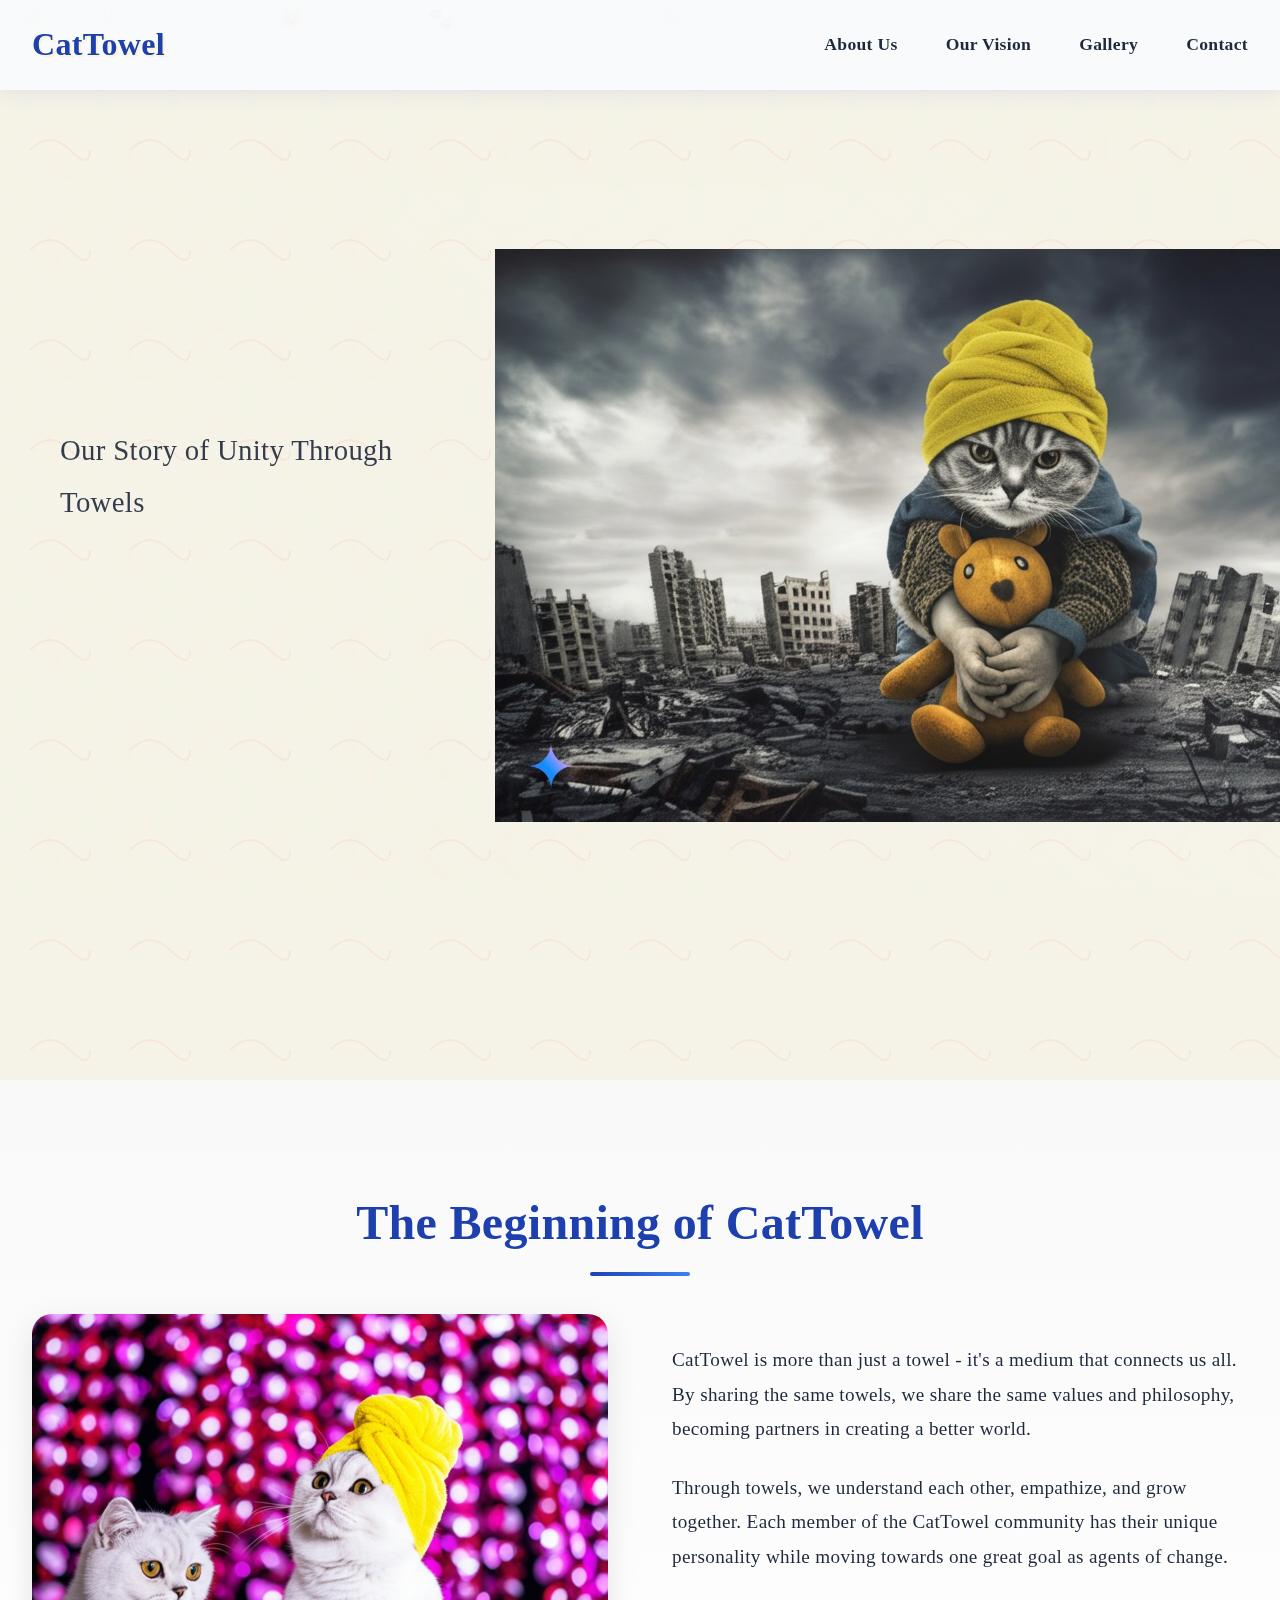
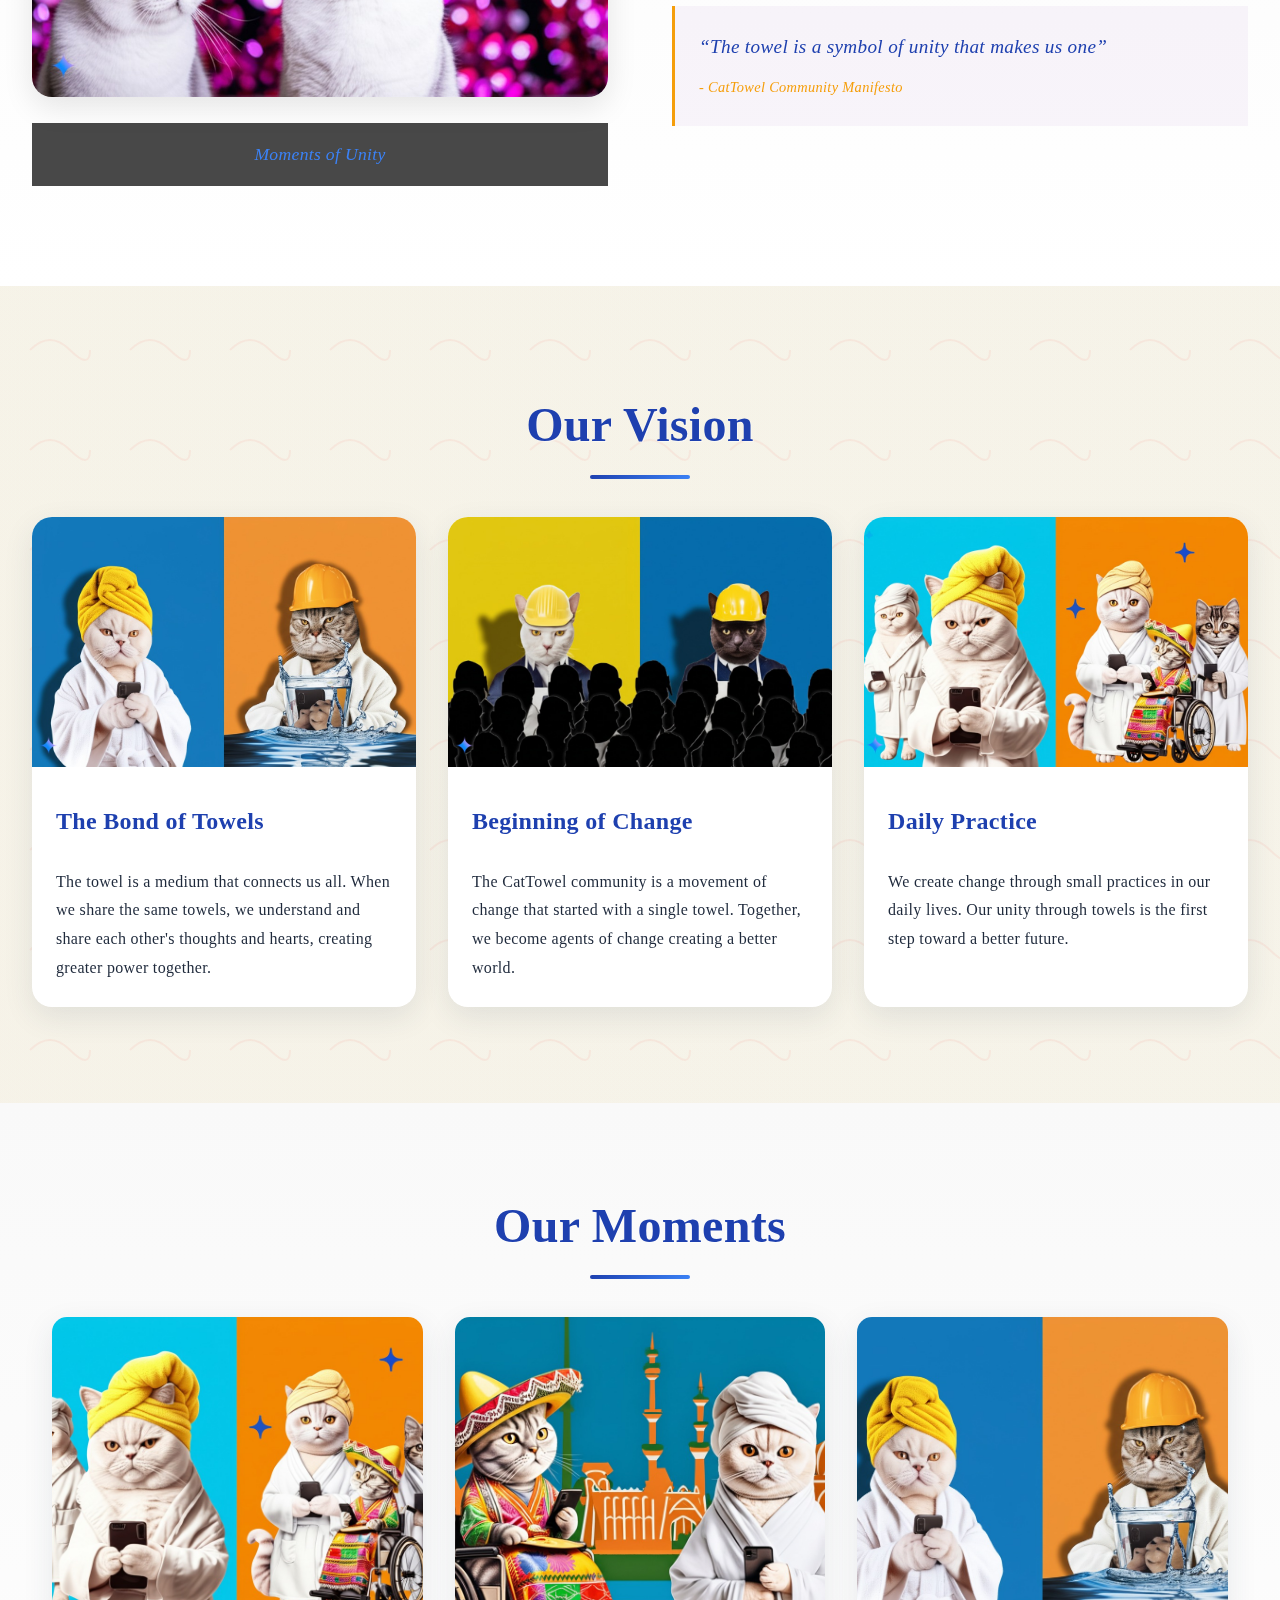
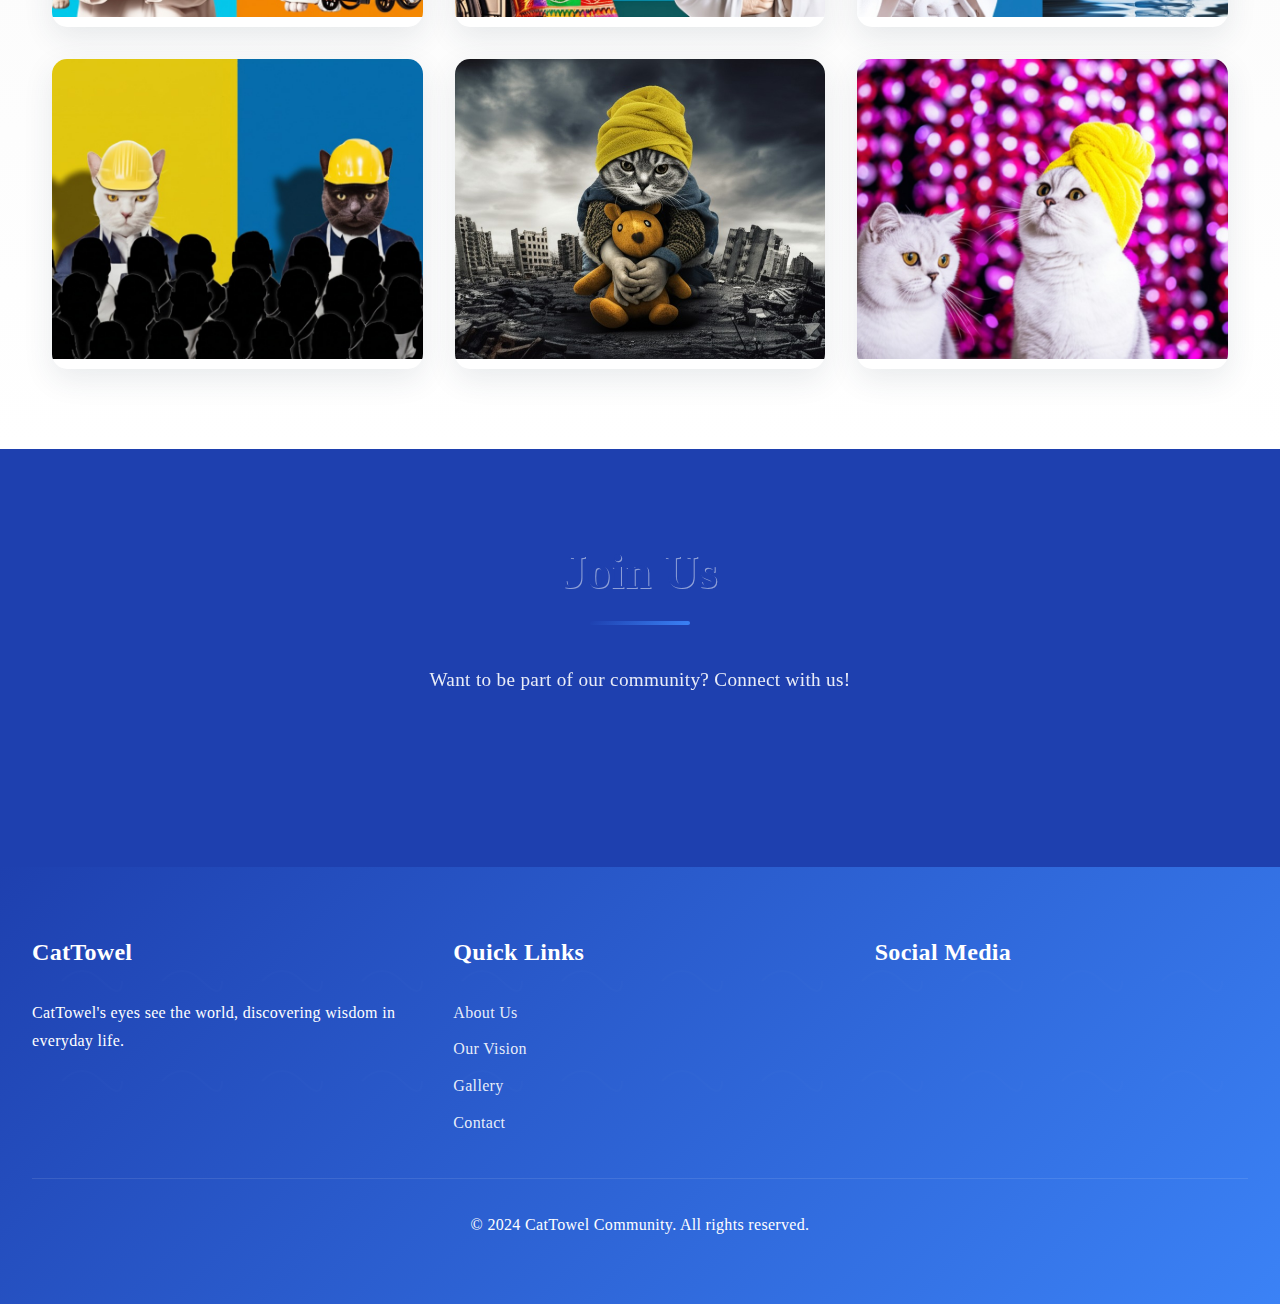
==== commit 3d012285: "Update website design and improve responsive layout" ====
--- a/index.html
+++ b/index.html
@@ -49,8 +49,9 @@
                     </div>
                     <div class="hero-buttons fade-in-delay-3">
                         <a href="#about" class="btn btn-primary">Join Our Community</a>
-                        <a href="https://twitter.com/cattowel" target="_blank" class="btn btn-outline">
-                            <i class="fab fa-x-twitter"></i> Let's Talk
+                        <a href="https://twitter.com/cattowel" class="btn-primary">
+                            <i class="fab fa-x-twitter"></i>
+                            Follow us on X
                         </a>
                     </div>
                 </div>
--- a/css/style.css
+++ b/css/style.css
@@ -4,17 +4,17 @@
 
 /* Base Styles */
 :root {
-    --primary: #FF6B6B;  /* 따뜻한 레드 */
-    --secondary: #4ECDC4; /* 생동감 있는 청록색 */
-    --accent: #FFE66D;   /* 밝은 노랑 */
-    --background: #FFF3E6; /* 따뜻한 베이지 */
-    --text: #2C3E50;     /* 진한 네이비 */
+    --primary: #1E40AF;  /* 진한 파란색 */
+    --secondary: #3B82F6; /* 밝은 파란색 */
+    --accent: #F59E0B;   /* 주황색 */
+    --background: #F8FAFC; /* 매우 밝은 회색빛 하얀색 */
+    --text: #1E293B;     /* 진한 네이비 */
     --white: #ffffff;
-    --gradient: linear-gradient(135deg, #FF6B6B, #FFE66D);
-    --bg-color: #FFF3E6;
-    --text-color: #2C3E50;
-    --border-color: rgba(44, 62, 80, 0.1);
-    --hover-color: #FFE0B5;
+    --gradient: linear-gradient(135deg, #1E40AF, #3B82F6);
+    --bg-color: #F8FAFC;
+    --text-color: #1E293B;
+    --border-color: rgba(30, 41, 59, 0.1);
+    --hover-color: #F1F5F9;
     --mystic-gradient: linear-gradient(135deg, #FF6B6B, #FFE66D);
 }
 
@@ -64,8 +64,8 @@
     width: 100%;
     top: 0;
     z-index: 1000;
-    background: rgba(255, 255, 255, 0.95);
-    box-shadow: 0 2px 20px rgba(255, 107, 107, 0.1);
+    background: rgba(248, 250, 252, 0.95);
+    box-shadow: 0 2px 20px rgba(30, 64, 175, 0.1);
     transition: all 0.3s ease;
 }
 
@@ -107,7 +107,7 @@
 .nav-links a {
     color: var(--text);
     text-decoration: none;
-    font-weight: 700;
+    font-weight: 600;
     font-size: 1.1rem;
     transition: all 0.3s ease;
     position: relative;
@@ -207,11 +207,11 @@
 
 .hero-text h1 {
     font-size: 4.5rem;
-    font-weight: 900;
+    font-weight: 800;
     background: linear-gradient(45deg, var(--primary), var(--accent));
     -webkit-background-clip: text;
     -webkit-text-fill-color: transparent;
-    text-shadow: none;
+    text-shadow: 1px 1px 0 rgba(255, 255, 255, 0.5);
     margin-bottom: 1rem;
     line-height: 1.2;
     color: var(--primary);
@@ -220,7 +220,7 @@
 .hero-text p {
     font-size: 1.8rem;
     color: var(--text);
-    font-weight: 600;
+    font-weight: 500;
     margin-bottom: 2rem;
     opacity: 0.9;
 }
@@ -347,11 +347,12 @@
 
 .section-title {
     font-size: 3rem;
-    font-weight: 900;
+    font-weight: 800;
     color: var(--primary);
     text-align: center;
     margin-bottom: 3rem;
     position: relative;
+    text-shadow: 1px 1px 0 rgba(255, 255, 255, 0.5);
 }
 
 .section-title::after {
@@ -420,16 +421,27 @@
 .btn-primary {
     background: var(--primary);
     color: var(--white);
-    font-weight: 700;
+    font-weight: 600;
     padding: 1rem 2rem;
-    border-radius: 50px;
-    box-shadow: 0 4px 15px rgba(255, 107, 107, 0.3);
+    border-radius: 8px;
+    display: inline-flex;
+    align-items: center;
+    gap: 0.5rem;
     transition: all 0.3s ease;
+    text-decoration: none;
+    border: none;
+    cursor: pointer;
+    box-shadow: 0 4px 6px rgba(30, 64, 175, 0.1);
 }
 
 .btn-primary:hover {
-    transform: translateY(-3px);
-    box-shadow: 0 6px 20px rgba(255, 107, 107, 0.4);
+    background: #1E3A8A;
+    transform: translateY(-2px);
+    box-shadow: 0 6px 12px rgba(30, 64, 175, 0.2);
+}
+
+.btn-primary i {
+    font-size: 1.2em;
 }
 
 .btn-outline {
@@ -675,7 +687,7 @@
 
 /* Footer */
 footer {
-    background: linear-gradient(135deg, var(--primary), var(--secondary));
+    background: var(--gradient);
     color: var(--white);
     padding: 4rem 0;
     position: relative;
@@ -722,7 +734,7 @@
 }
 
 .footer-links a {
-    color: var(--white);
+    color: rgba(255, 255, 255, 0.9);
     text-decoration: none;
     display: block;
     margin-bottom: 0.5rem;
@@ -730,7 +742,7 @@
 }
 
 .footer-links a:hover {
-    color: var(--accent);
+    color: var(--white);
 }
 
 .footer-social a {
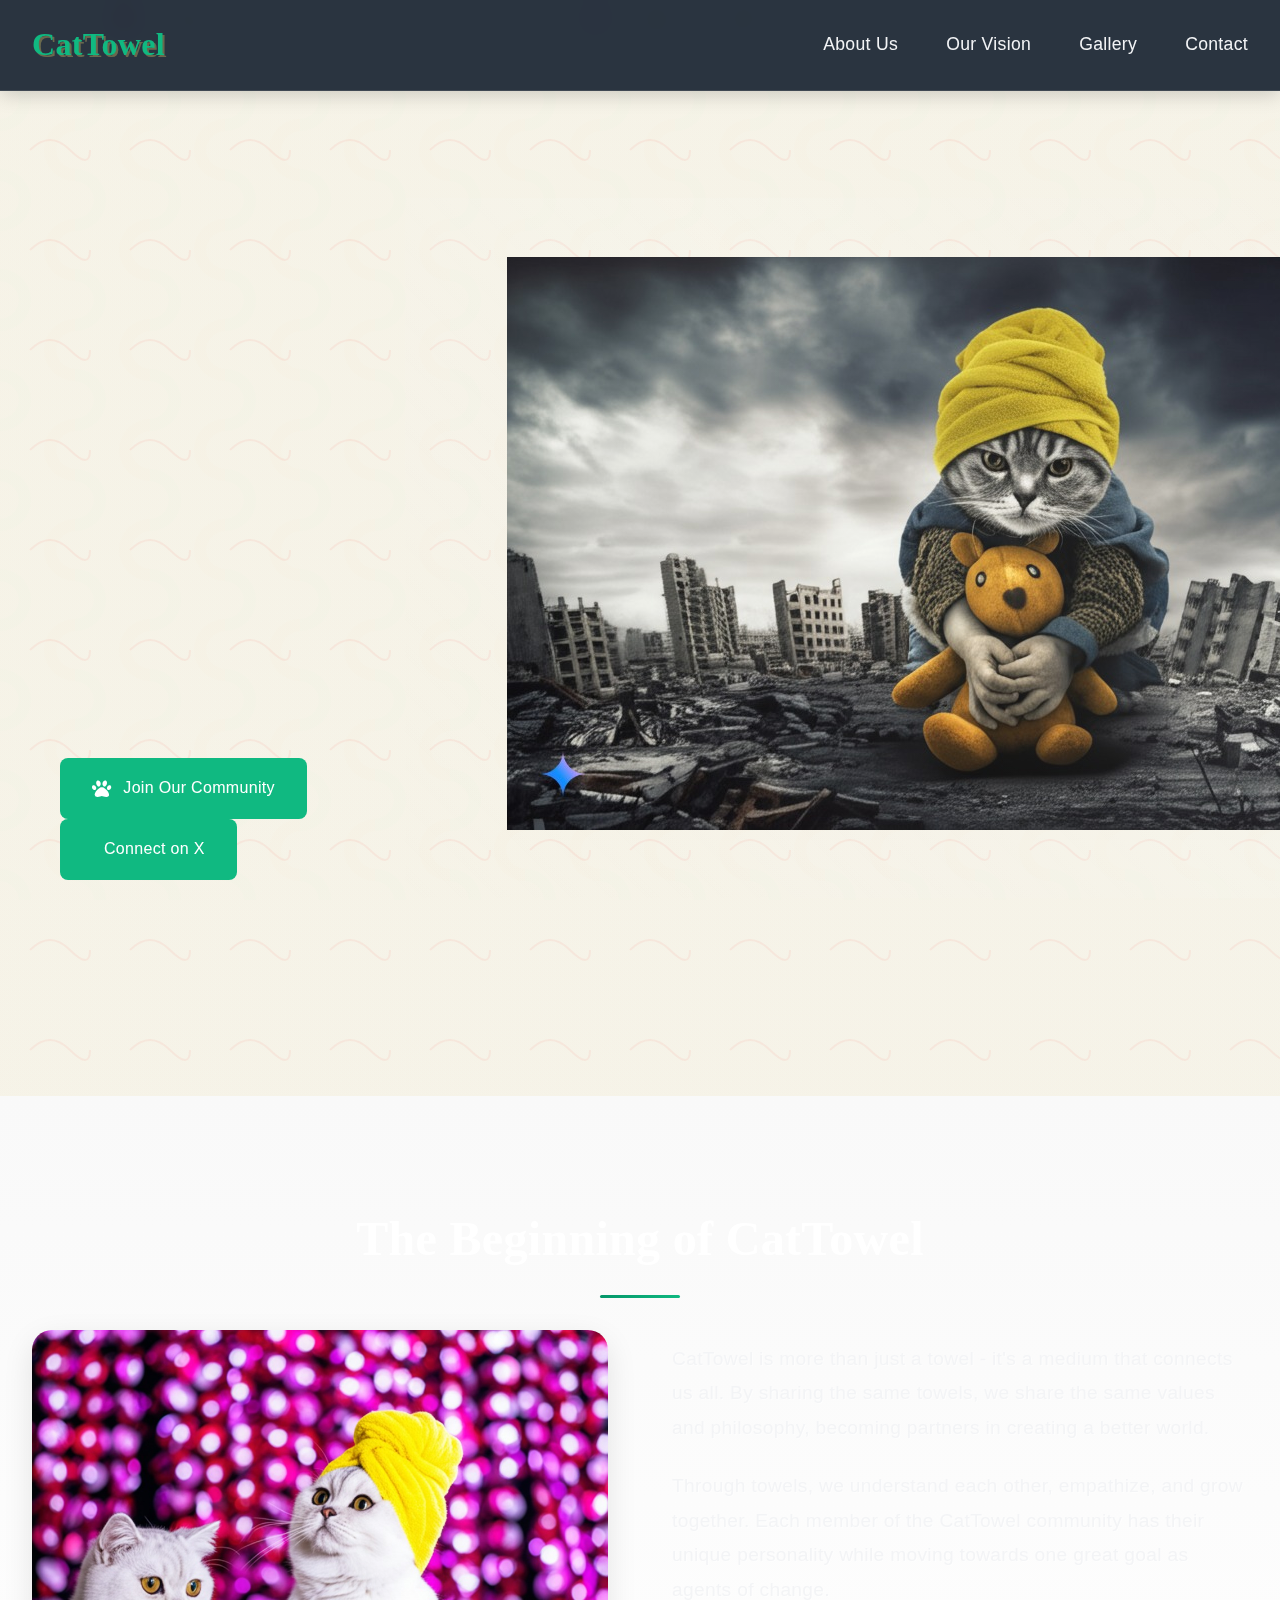
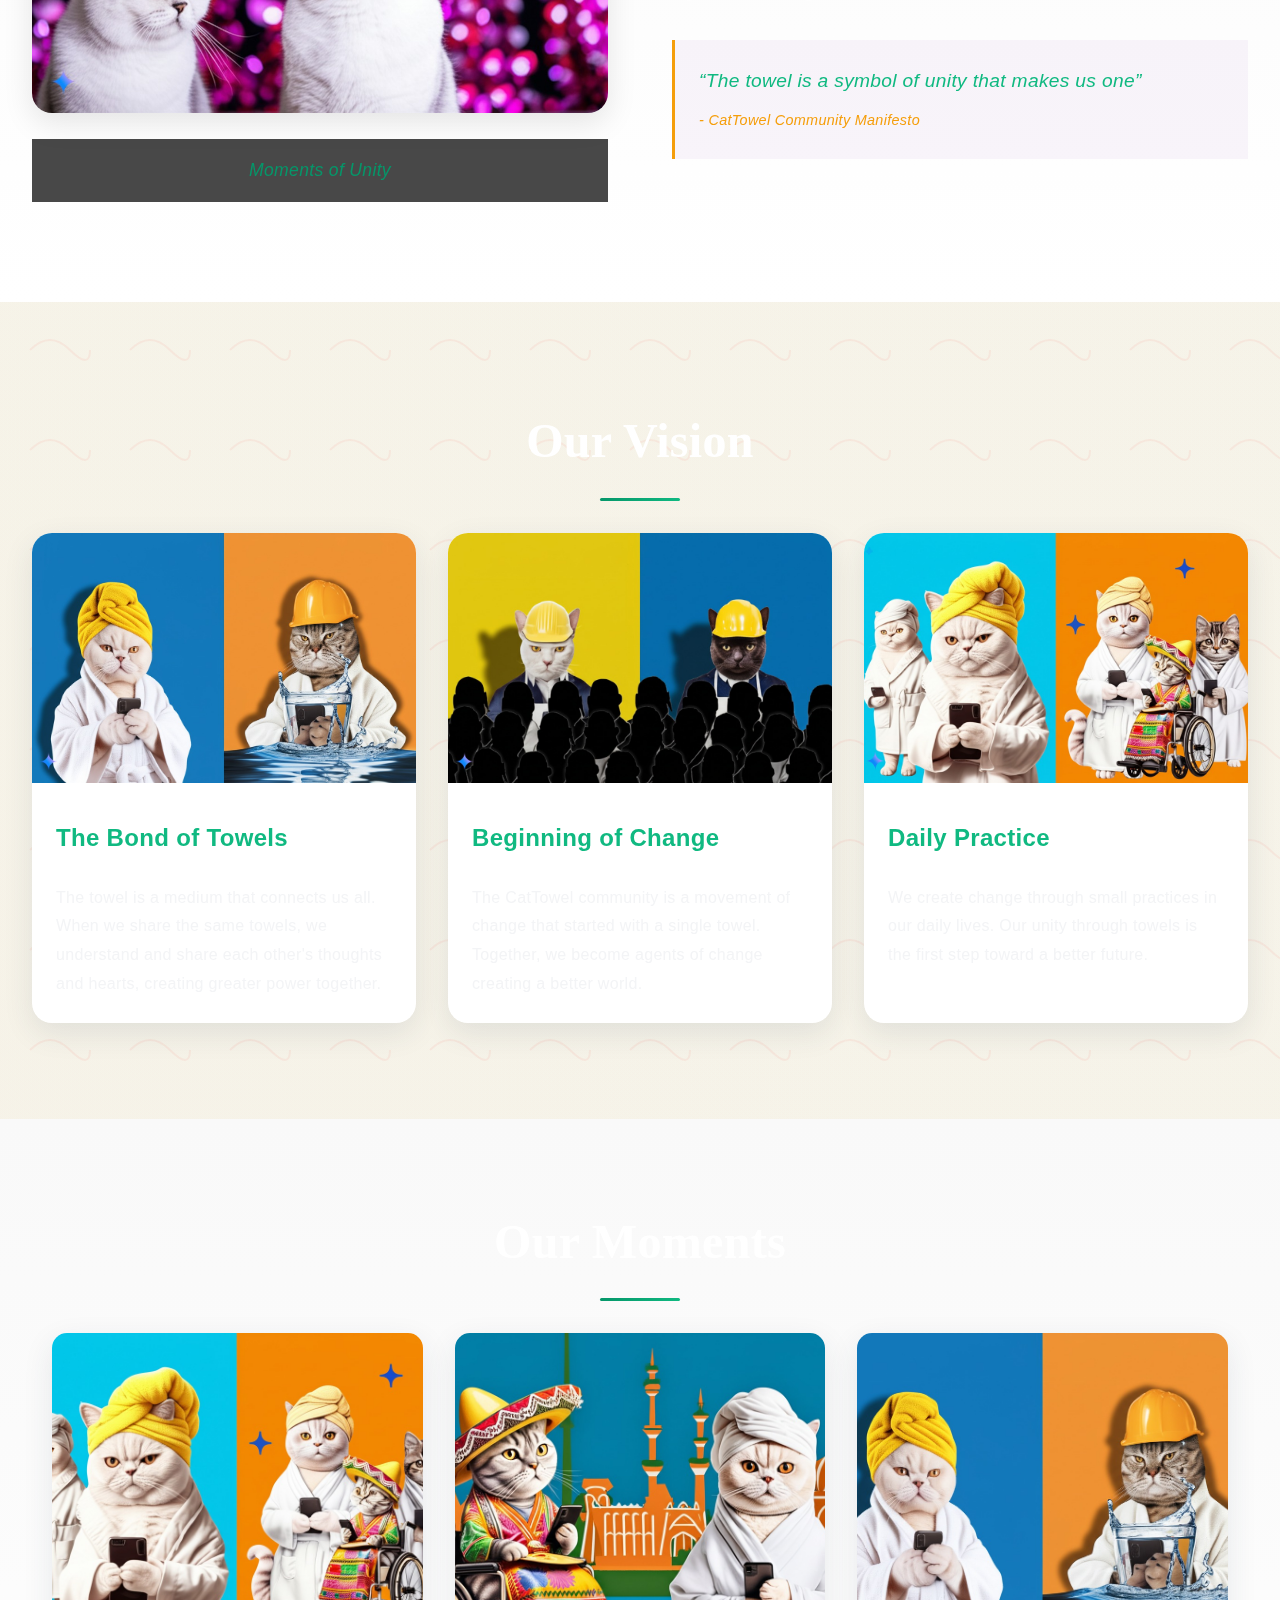
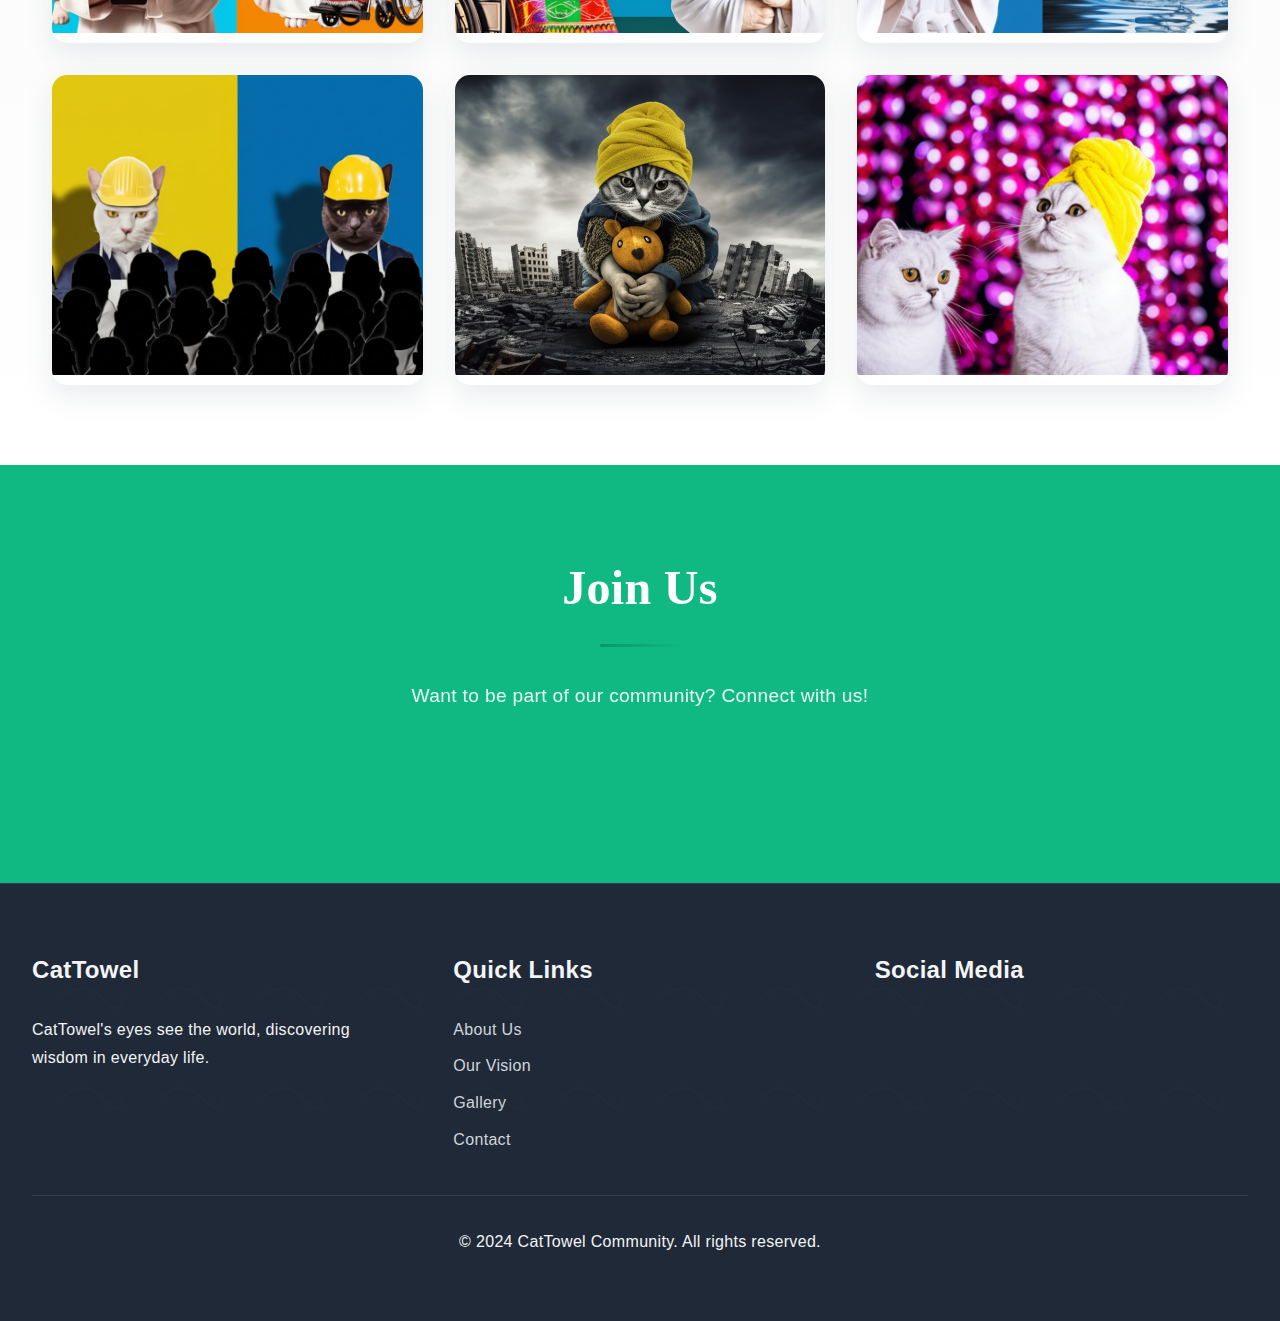
==== commit f2bbb7fc: "Update design with dark theme and elegant buttons" ====
--- a/index.html
+++ b/index.html
@@ -47,11 +47,14 @@
                         </blockquote>
                         <span class="quote-author">- CatTowel Manifesto</span>
                     </div>
-                    <div class="hero-buttons fade-in-delay-3">
-                        <a href="#about" class="btn btn-primary">Join Our Community</a>
+                    <div class="hero-buttons">
+                        <a href="#about" class="btn-primary">
+                            <i class="fas fa-paw"></i>
+                            Join Our Community
+                        </a>
                         <a href="https://twitter.com/cattowel" class="btn-primary">
                             <i class="fab fa-x-twitter"></i>
-                            Follow us on X
+                            Connect on X
                         </a>
                     </div>
                 </div>
--- a/css/style.css
+++ b/css/style.css
@@ -4,17 +4,18 @@
 
 /* Base Styles */
 :root {
-    --primary: #1E40AF;  /* 진한 파란색 */
-    --secondary: #3B82F6; /* 밝은 파란색 */
-    --accent: #F59E0B;   /* 주황색 */
-    --background: #F8FAFC; /* 매우 밝은 회색빛 하얀색 */
-    --text: #1E293B;     /* 진한 네이비 */
+    --primary: #10B981;  /* 에메랄드 그린 */
+    --secondary: #059669; /* 진한 에메랄드 */
+    --accent: #F59E0B;   /* 골드 */
+    --background: #111827; /* 진한 네이비 */
+    --text: #F3F4F6;     /* 밝은 회색 */
+    --text-secondary: #D1D5DB; /* 중간 회색 */
     --white: #ffffff;
-    --gradient: linear-gradient(135deg, #1E40AF, #3B82F6);
-    --bg-color: #F8FAFC;
-    --text-color: #1E293B;
-    --border-color: rgba(30, 41, 59, 0.1);
-    --hover-color: #F1F5F9;
+    --gradient: linear-gradient(135deg, #059669, #10B981);
+    --bg-color: #111827;
+    --card-bg: #1F2937;
+    --border-color: rgba(255, 255, 255, 0.1);
+    --hover-color: #374151;
     --mystic-gradient: linear-gradient(135deg, #FF6B6B, #FFE66D);
 }
 
@@ -29,7 +30,7 @@
 }
 
 body {
-    font-family: 'Noto Serif KR', serif;
+    font-family: 'Noto Sans KR', sans-serif;
     line-height: 1.8;
     color: var(--text);
     background-color: var(--background);
@@ -64,8 +65,10 @@
     width: 100%;
     top: 0;
     z-index: 1000;
-    background: rgba(248, 250, 252, 0.95);
-    box-shadow: 0 2px 20px rgba(30, 64, 175, 0.1);
+    background: rgba(31, 41, 55, 0.95);
+    backdrop-filter: blur(10px);
+    box-shadow: 0 2px 20px rgba(0, 0, 0, 0.2);
+    border-bottom: 1px solid var(--border-color);
     transition: all 0.3s ease;
 }
 
@@ -107,10 +110,11 @@
 .nav-links a {
     color: var(--text);
     text-decoration: none;
-    font-weight: 600;
+    font-weight: 500;
     font-size: 1.1rem;
     transition: all 0.3s ease;
     position: relative;
+    padding: 0.5rem 0;
 }
 
 .scrolled .nav-links a {
@@ -120,7 +124,7 @@
 .nav-links a::after {
     content: '';
     position: absolute;
-    bottom: -5px;
+    bottom: 0;
     left: 0;
     width: 0;
     height: 2px;
@@ -206,23 +210,22 @@
 }
 
 .hero-text h1 {
+    color: var(--white);
     font-size: 4.5rem;
-    font-weight: 800;
-    background: linear-gradient(45deg, var(--primary), var(--accent));
+    font-weight: 700;
+    letter-spacing: -0.02em;
+    line-height: 1.2;
+    margin-bottom: 1.5rem;
+    background: linear-gradient(45deg, var(--white), var(--primary));
     -webkit-background-clip: text;
     -webkit-text-fill-color: transparent;
-    text-shadow: 1px 1px 0 rgba(255, 255, 255, 0.5);
-    margin-bottom: 1rem;
-    line-height: 1.2;
-    color: var(--primary);
 }
 
 .hero-text p {
+    color: var(--text-secondary);
     font-size: 1.8rem;
-    color: var(--text);
-    font-weight: 500;
-    margin-bottom: 2rem;
-    opacity: 0.9;
+    font-weight: 400;
+    margin-bottom: 2.5rem;
 }
 
 .hero-quote {
@@ -346,23 +349,22 @@
 }
 
 .section-title {
+    color: var(--white);
     font-size: 3rem;
-    font-weight: 800;
-    color: var(--primary);
+    font-weight: 700;
     text-align: center;
     margin-bottom: 3rem;
     position: relative;
-    text-shadow: 1px 1px 0 rgba(255, 255, 255, 0.5);
 }
 
 .section-title::after {
     content: '';
     position: absolute;
-    bottom: -10px;
+    bottom: -1rem;
     left: 50%;
     transform: translateX(-50%);
-    width: 100px;
-    height: 4px;
+    width: 80px;
+    height: 3px;
     background: var(--gradient);
     border-radius: 2px;
 }
@@ -421,23 +423,39 @@
 .btn-primary {
     background: var(--primary);
     color: var(--white);
-    font-weight: 600;
+    font-weight: 500;
     padding: 1rem 2rem;
     border-radius: 8px;
     display: inline-flex;
     align-items: center;
-    gap: 0.5rem;
-    transition: all 0.3s ease;
+    gap: 0.75rem;
+    transition: all 0.3s cubic-bezier(0.4, 0, 0.2, 1);
     text-decoration: none;
     border: none;
     cursor: pointer;
-    box-shadow: 0 4px 6px rgba(30, 64, 175, 0.1);
+    position: relative;
+    overflow: hidden;
+}
+
+.btn-primary::before {
+    content: '';
+    position: absolute;
+    top: 0;
+    left: 0;
+    width: 100%;
+    height: 100%;
+    background: linear-gradient(45deg, transparent, rgba(255, 255, 255, 0.1), transparent);
+    transform: translateX(-100%);
+    transition: transform 0.6s;
 }
 
 .btn-primary:hover {
-    background: #1E3A8A;
+    background: var(--secondary);
     transform: translateY(-2px);
-    box-shadow: 0 6px 12px rgba(30, 64, 175, 0.2);
+}
+
+.btn-primary:hover::before {
+    transform: translateX(100%);
 }
 
 .btn-primary i {
@@ -687,11 +705,12 @@
 
 /* Footer */
 footer {
-    background: var(--gradient);
-    color: var(--white);
+    background: var(--card-bg);
+    color: var(--text);
     padding: 4rem 0;
     position: relative;
     z-index: 1;
+    border-top: 1px solid var(--border-color);
 }
 
 .footer-container {
@@ -725,7 +744,7 @@
 .footer-social h3 {
     font-size: 1.5rem;
     margin-bottom: 1.5rem;
-    color: var(--white);
+    color: var(--text);
 }
 
 .footer-links ul {
@@ -734,7 +753,7 @@
 }
 
 .footer-links a {
-    color: rgba(255, 255, 255, 0.9);
+    color: var(--text-secondary);
     text-decoration: none;
     display: block;
     margin-bottom: 0.5rem;
@@ -742,18 +761,19 @@
 }
 
 .footer-links a:hover {
-    color: var(--white);
+    color: var(--primary);
 }
 
 .footer-social a {
-    color: var(--white);
+    color: var(--text-secondary);
     font-size: 1.5rem;
     margin-right: 1rem;
-    transition: color 0.3s ease;
+    transition: all 0.3s ease;
 }
 
 .footer-social a:hover {
-    color: var(--accent);
+    color: var(--primary);
+    transform: translateY(-2px);
 }
 
 .footer-bottom {
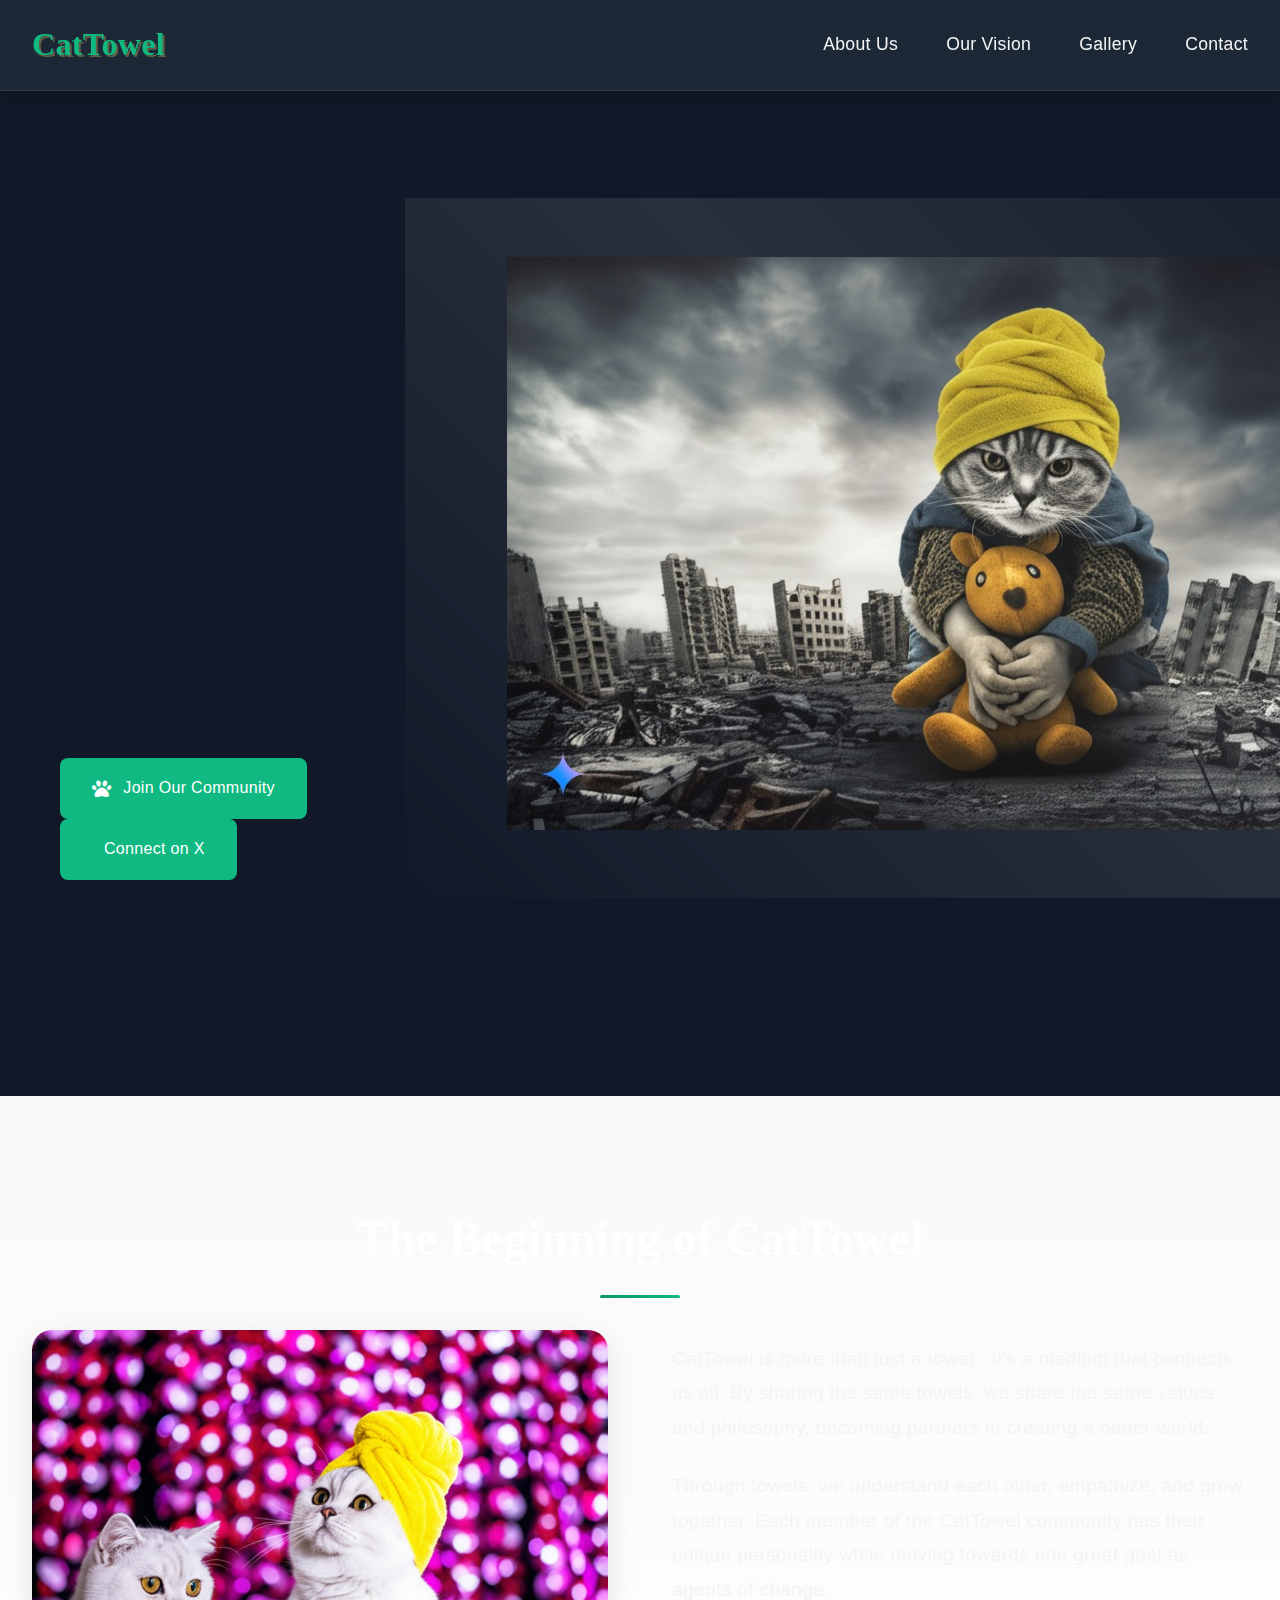
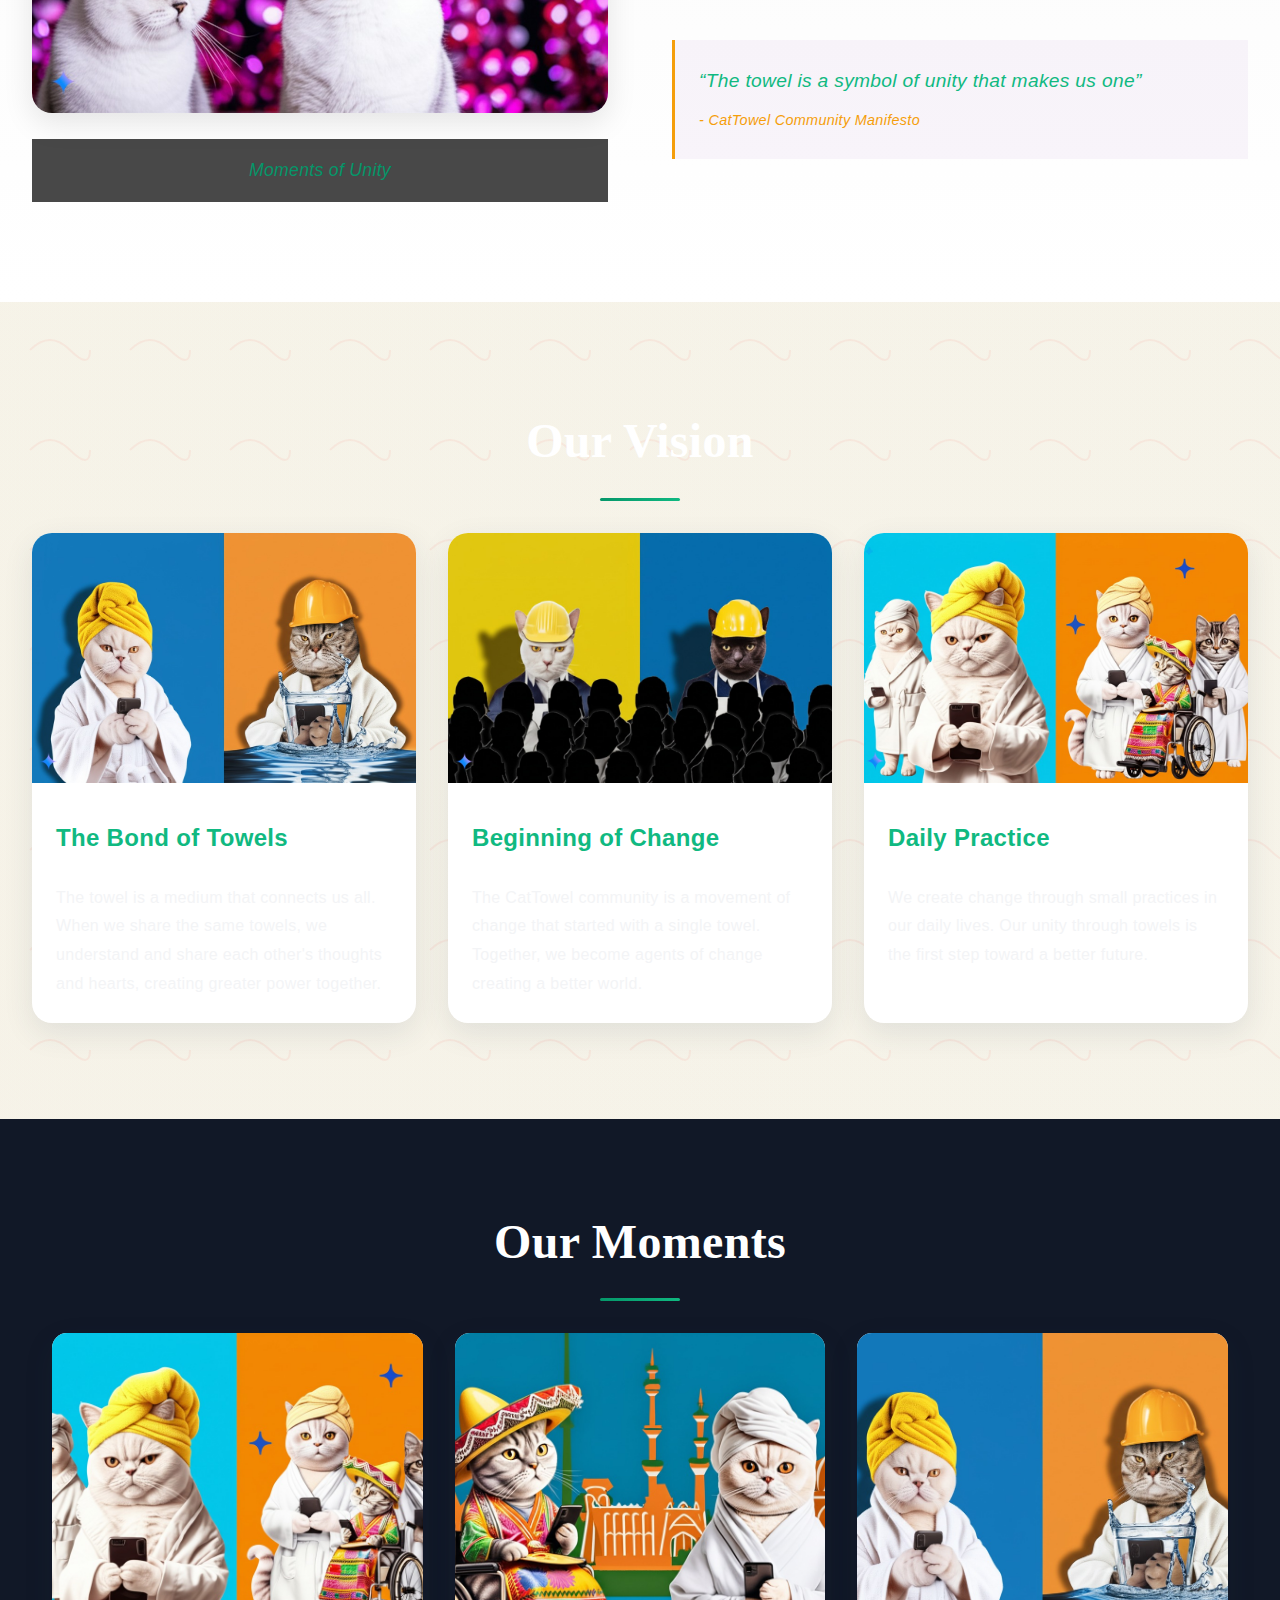
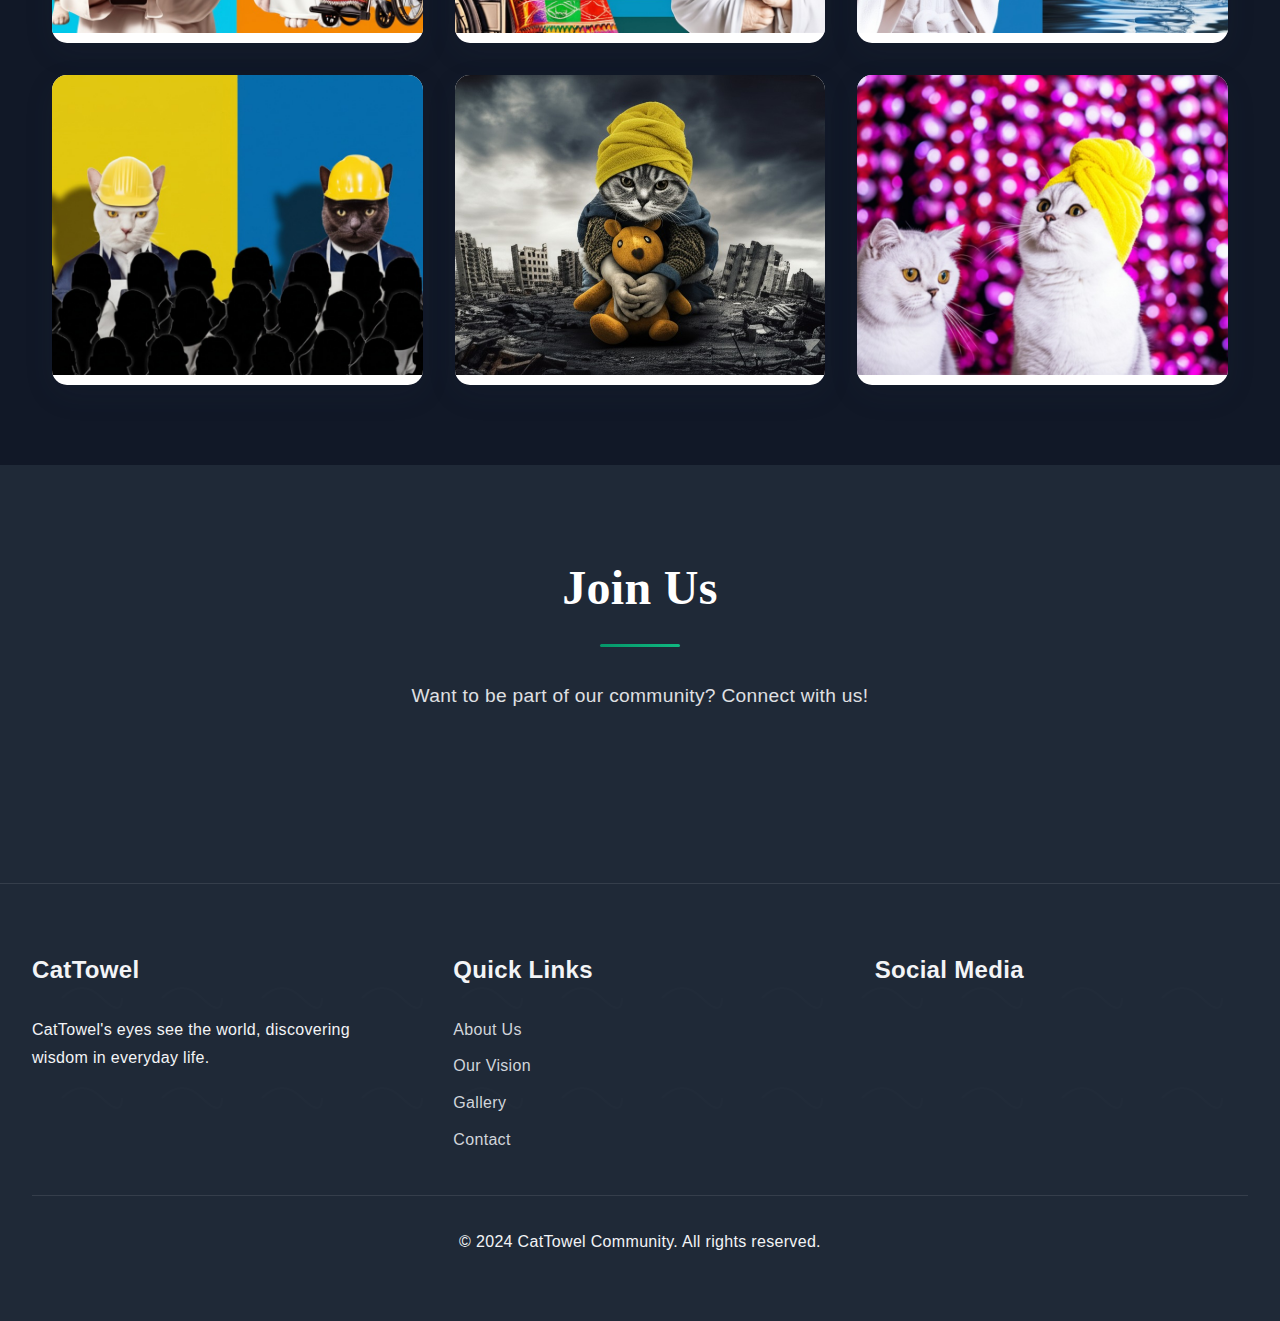
==== commit 8d62de4b: "Update design with dark theme and elegant buttons" ====
--- a/index.html
+++ b/index.html
@@ -15,8 +15,6 @@
     <script src="js/main.js" defer></script>
 </head>
 <body>
-    <div class="wave-bg"></div>
-    <div class="floating-emojis"></div>
     <nav class="main-nav">
         <div class="nav-container">
             <a href="#" class="logo">CatTowel</a>
--- a/css/style.css
+++ b/css/style.css
@@ -593,10 +593,9 @@
 
 /* Gallery Section */
 .gallery-section {
-    background: linear-gradient(to bottom, #f9f9f9, #ffffff);
+    background: var(--background);
     padding: 80px 0;
     position: relative;
-    overflow: hidden;
 }
 
 .gallery-grid {
@@ -665,11 +664,9 @@
 
 /* Contact Section */
 .contact-section {
-    background: var(--primary);
-    color: white;
+    background: var(--card-bg);
     padding: 80px 0;
     position: relative;
-    overflow: hidden;
 }
 
 .contact-content {
@@ -2040,25 +2037,27 @@
     }
 }
 
-/* 물결 패턴 효과 */
+/* 물결 패턴 효과 제거 */
 .wave-bg {
-    position: fixed;
-    top: 0;
-    left: 0;
-    width: 100%;
-    height: 100%;
-    z-index: -2;
-    opacity: 0.2;
-    background: 
-        radial-gradient(circle at 100% 50%, transparent 20%, rgba(255,223,186,0.1) 21%, rgba(255,223,186,0.1) 34%, transparent 35%, transparent),
-        radial-gradient(circle at 0% 50%, transparent 20%, rgba(186,255,223,0.1) 21%, rgba(186,255,223,0.1) 34%, transparent 35%, transparent) 0 -50px;
-    background-size: 75px 100px;
-    animation: waveMove 10s linear infinite;
-}
-
-@keyframes waveMove {
-    0% { background-position: 0 0, 0 -50px; }
-    100% { background-position: 150px 0, 150px -50px; }
+    display: none;
+}
+
+/* 배경 그라데이션 단순화 */
+.hero {
+    background: var(--background);
+    position: relative;
+}
+
+.gallery-section {
+    background: var(--background);
+    padding: 80px 0;
+    position: relative;
+}
+
+.contact-section {
+    background: var(--card-bg);
+    padding: 80px 0;
+    position: relative;
 }
 
 /* 반짝이는 효과 */
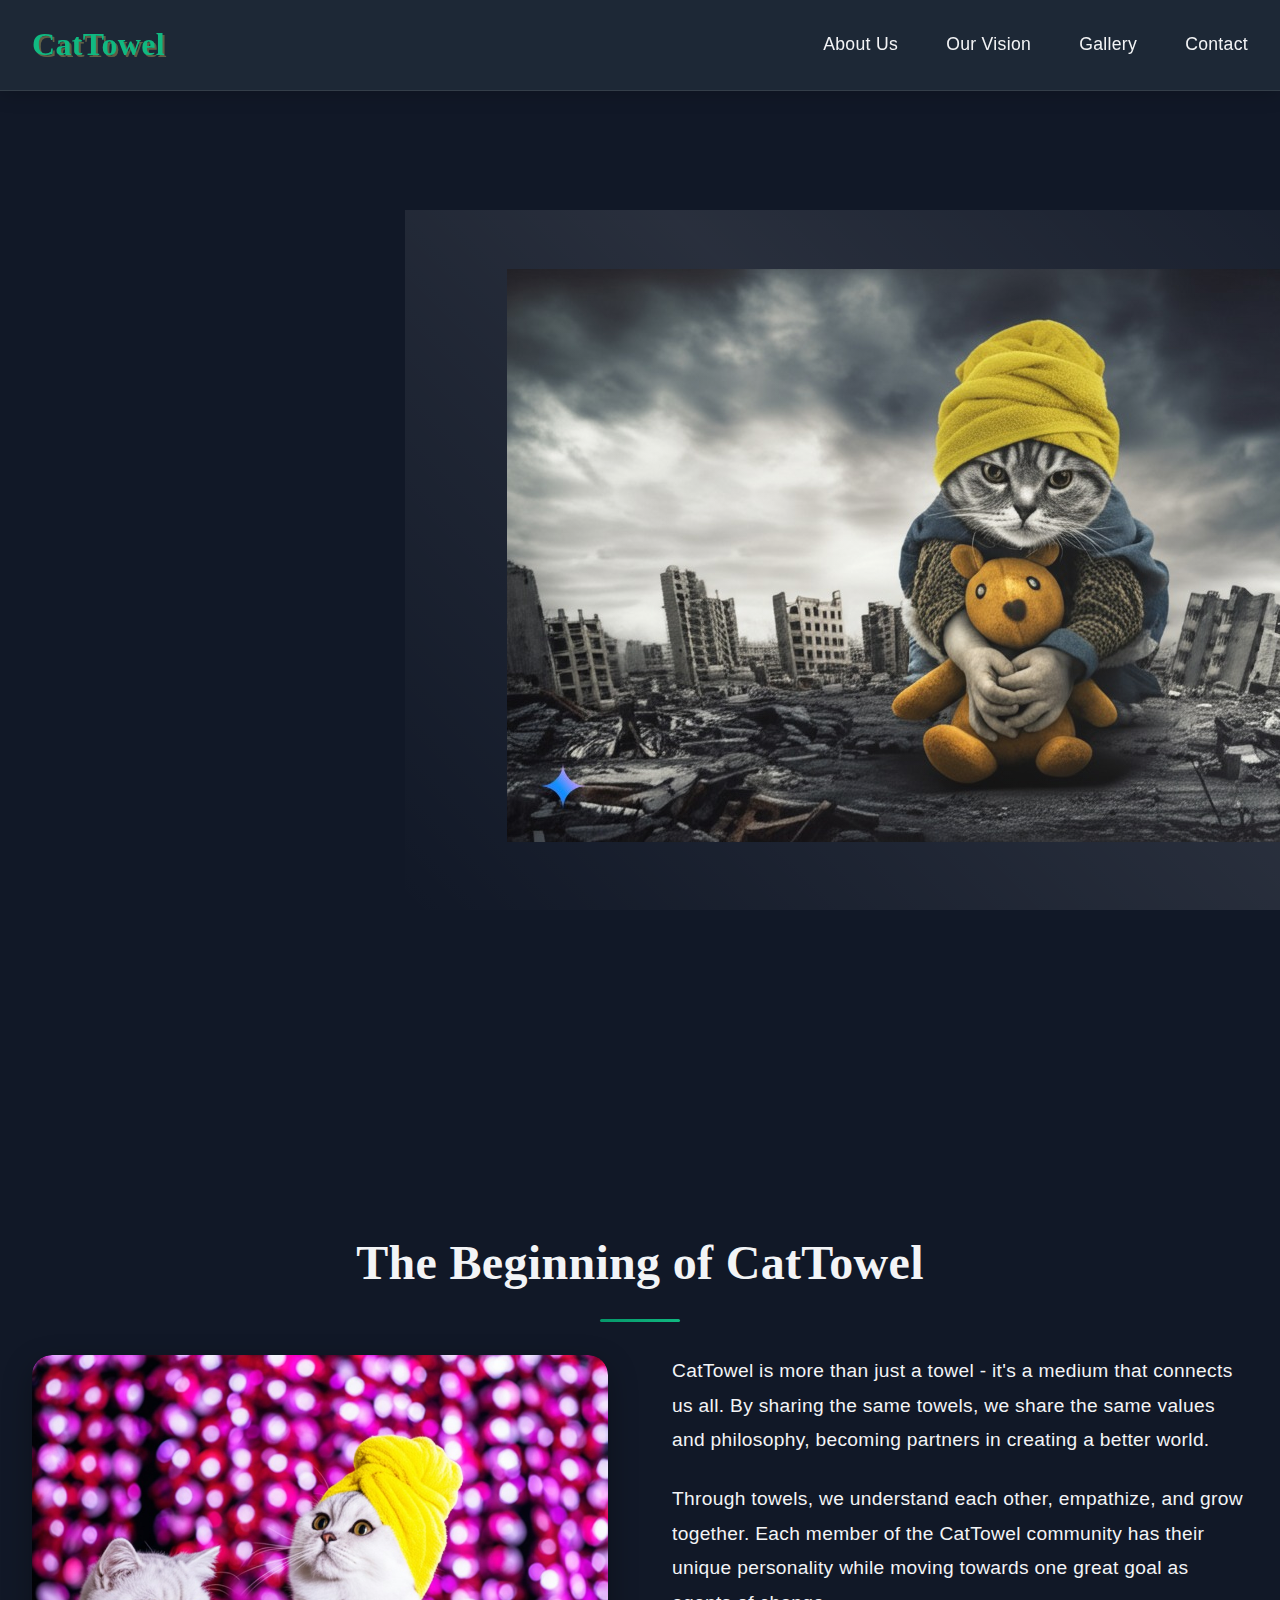
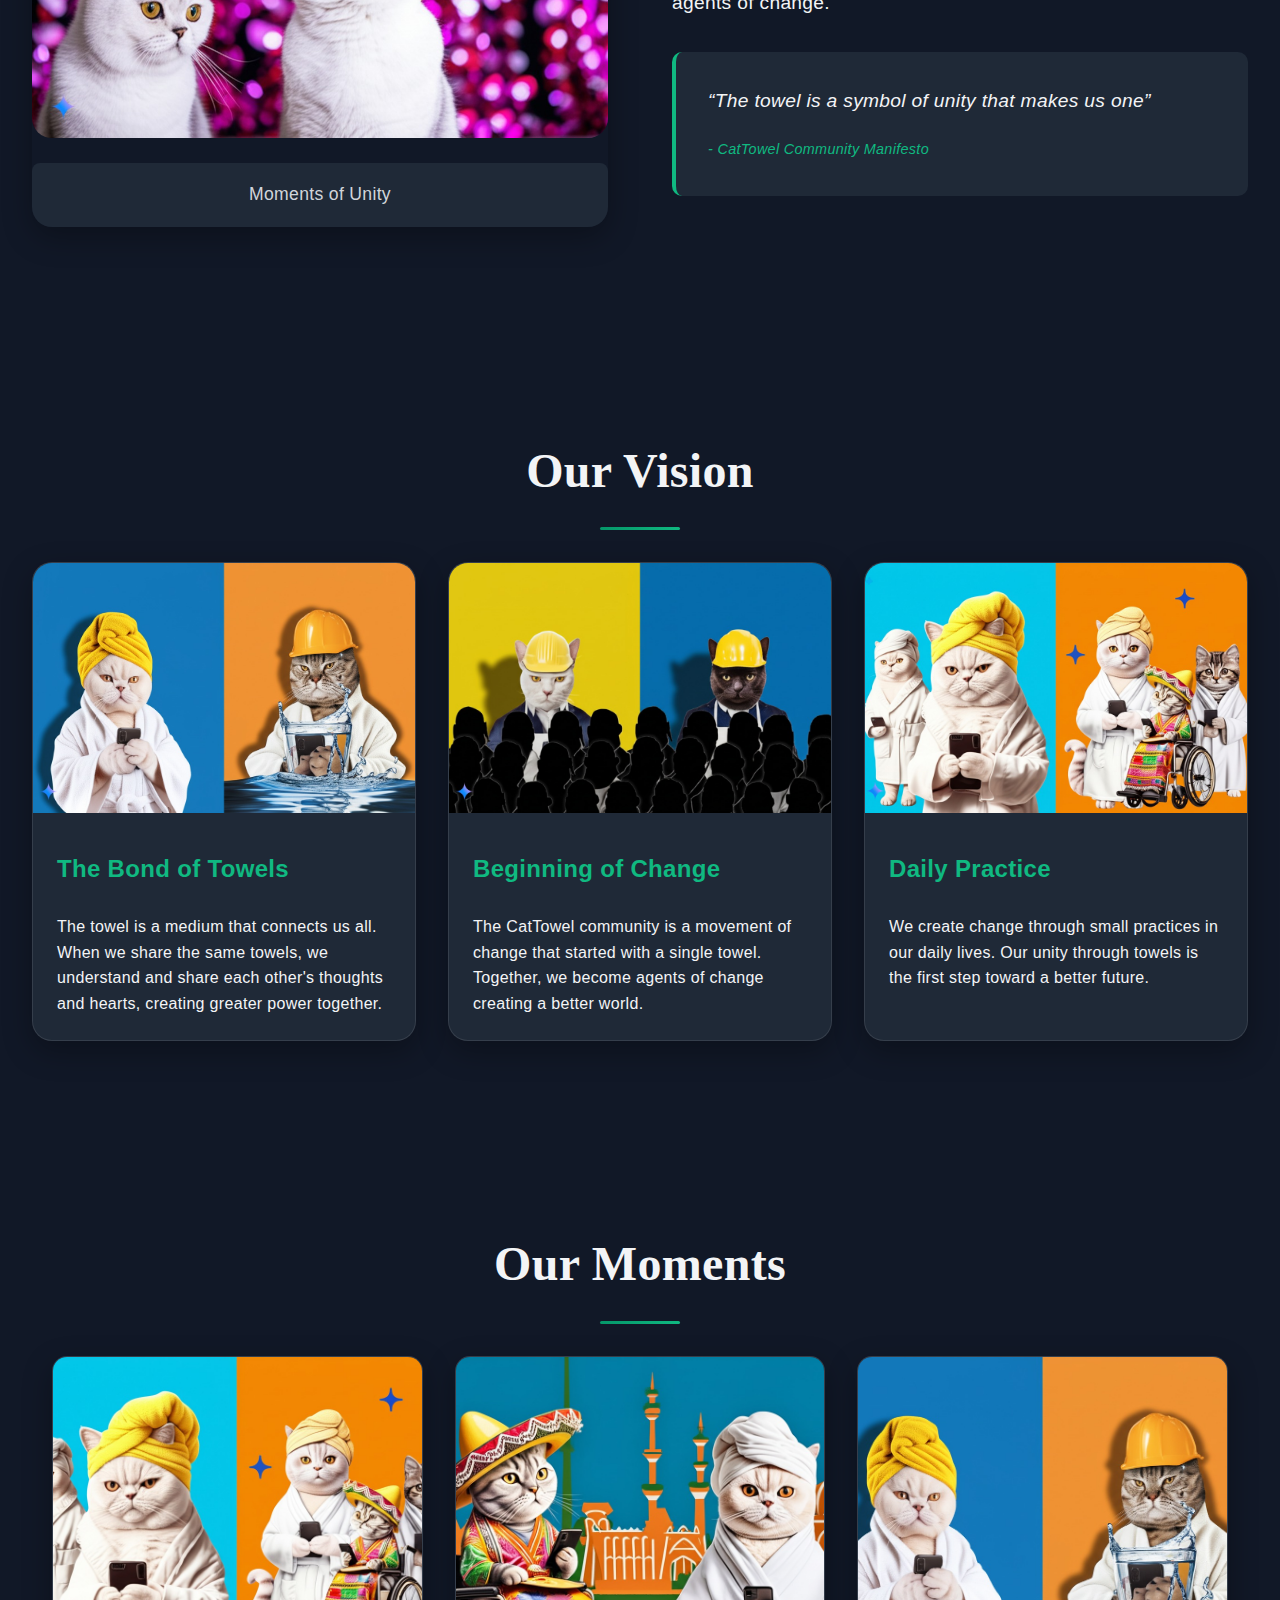
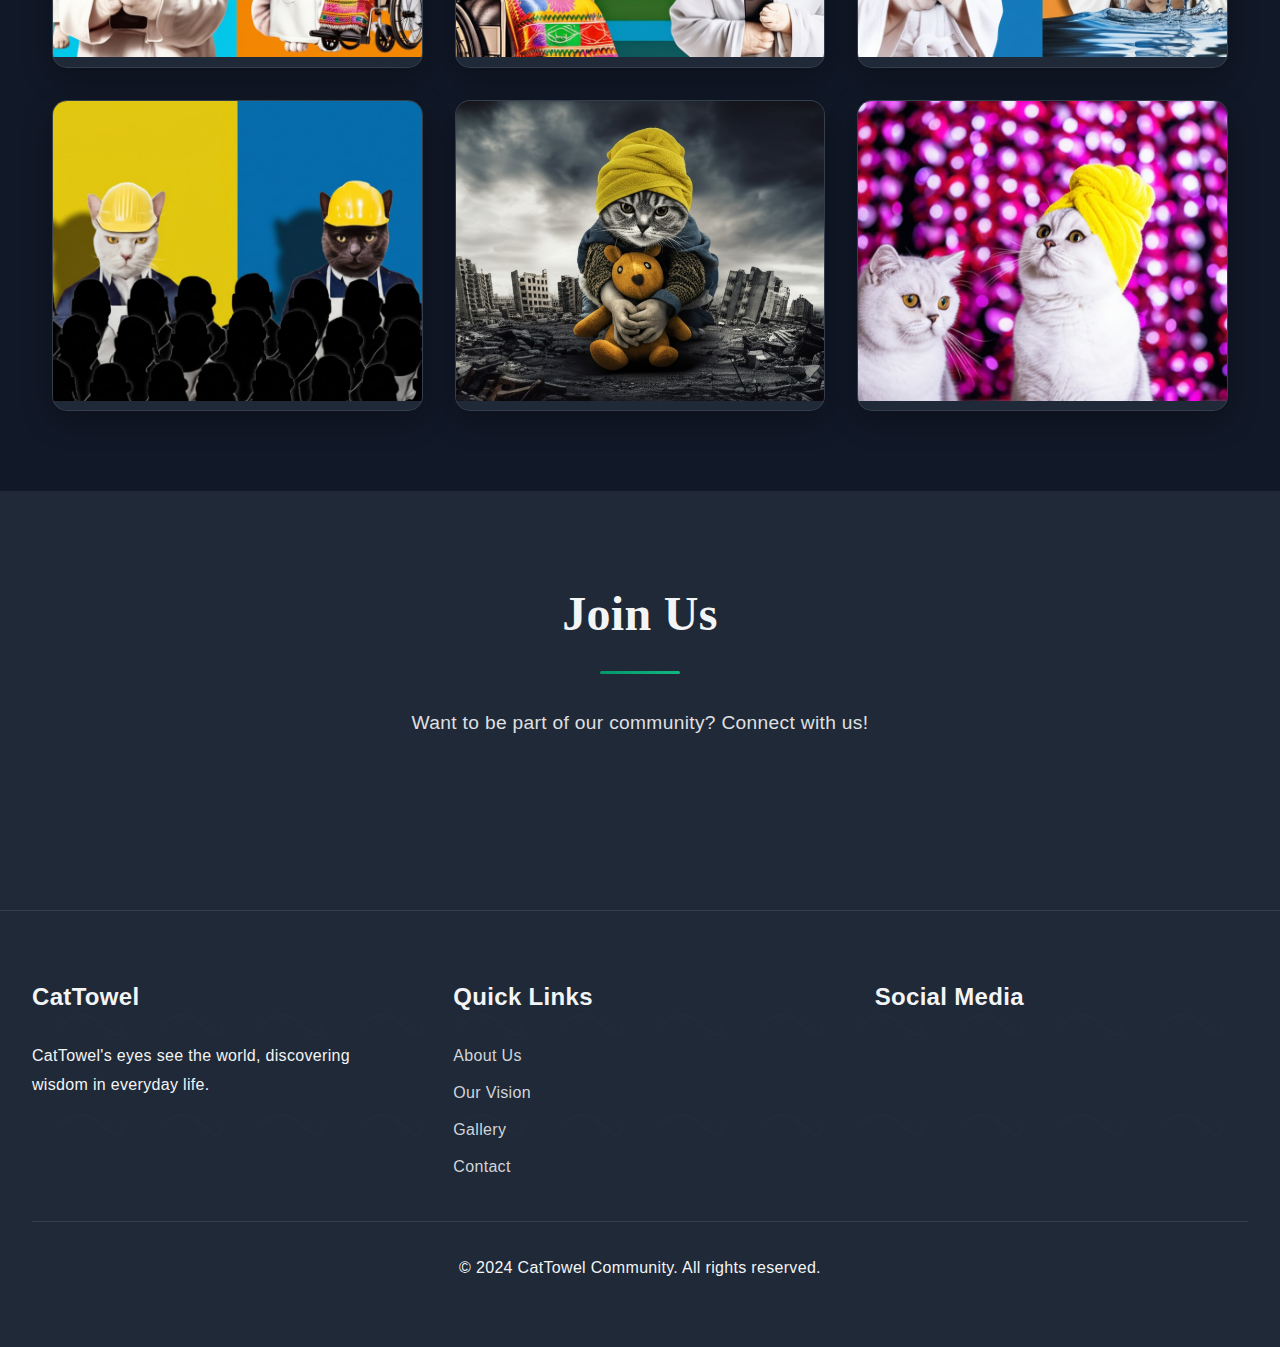
==== commit 9db5fb73: "Update design with dark theme and elegant buttons" ====
--- a/index.html
+++ b/index.html
@@ -45,12 +45,12 @@
                         </blockquote>
                         <span class="quote-author">- CatTowel Manifesto</span>
                     </div>
-                    <div class="hero-buttons">
-                        <a href="#about" class="btn-primary">
+                    <div class="hero-buttons fade-in-delay-3">
+                        <a href="#about" class="btn-primary btn-join">
                             <i class="fas fa-paw"></i>
                             Join Our Community
                         </a>
-                        <a href="https://twitter.com/cattowel" class="btn-primary">
+                        <a href="https://twitter.com/cattowel" class="btn-primary btn-x">
                             <i class="fab fa-x-twitter"></i>
                             Connect on X
                         </a>
--- a/css/style.css
+++ b/css/style.css
@@ -342,14 +342,13 @@
 
 /* 섹션 스타일 */
 .mystic-section {
+    background: var(--background);
     padding: 100px 0;
-    background: linear-gradient(to bottom, #f9f9f9, #ffffff);
-    position: relative;
-    overflow: hidden;
+    position: relative;
 }
 
 .section-title {
-    color: var(--white);
+    color: var(--text);
     font-size: 3rem;
     font-weight: 700;
     text-align: center;
@@ -373,57 +372,46 @@
     font-size: 1.2rem;
     line-height: 2;
     color: var(--text);
-    font-weight: 500;
-    text-shadow: 1px 1px 0 rgba(255, 255, 255, 0.5);
     margin-bottom: 1.5rem;
 }
 
 .wisdom-quote {
+    background: var(--card-bg);
+    padding: 2rem;
+    border-left: 4px solid var(--primary);
     margin: 2rem 0;
-    padding: 1.5rem;
-    background: rgba(142, 68, 173, 0.05);
-    border-left: 3px solid var(--accent);
+    border-radius: 10px;
 }
 
 .wisdom-quote q {
-    display: block;
+    color: var(--text);
     font-size: 1.2rem;
     font-style: italic;
-    margin-bottom: 0.5rem;
+    display: block;
+    margin-bottom: 1rem;
+}
+
+.wisdom-quote cite {
     color: var(--primary);
-}
-
-.wisdom-quote cite {
     font-size: 0.9rem;
-    color: var(--accent);
 }
 
 .image-caption {
     text-align: center;
     margin-top: 1rem;
-    font-style: italic;
-    color: var(--secondary);
+    color: var(--text-secondary);
     font-size: 1.1rem;
     font-weight: 500;
-    background: rgba(26, 26, 26, 0.8);
+    background: var(--card-bg);
     padding: 1rem;
+    border-radius: 8px;
 }
 
 /* 버튼 스타일 */
-.btn {
-    display: inline-block;
-    padding: 12px 24px;
-    border-radius: 30px;
-    font-size: 1rem;
-    font-weight: 500;
-    text-decoration: none;
-    transition: all 0.3s ease;
-}
-
 .btn-primary {
     background: var(--primary);
     color: var(--white);
-    font-weight: 500;
+    font-weight: 600;
     padding: 1rem 2rem;
     border-radius: 8px;
     display: inline-flex;
@@ -433,6 +421,9 @@
     text-decoration: none;
     border: none;
     cursor: pointer;
+    font-size: 1rem;
+    letter-spacing: 0.025em;
+    box-shadow: 0 4px 6px rgba(0, 0, 0, 0.1);
     position: relative;
     overflow: hidden;
 }
@@ -444,7 +435,7 @@
     left: 0;
     width: 100%;
     height: 100%;
-    background: linear-gradient(45deg, transparent, rgba(255, 255, 255, 0.1), transparent);
+    background: linear-gradient(45deg, transparent, rgba(255, 255, 255, 0.2), transparent);
     transform: translateX(-100%);
     transition: transform 0.6s;
 }
@@ -452,14 +443,77 @@
 .btn-primary:hover {
     background: var(--secondary);
     transform: translateY(-2px);
+    box-shadow: 0 6px 12px rgba(0, 0, 0, 0.2);
 }
 
 .btn-primary:hover::before {
     transform: translateX(100%);
 }
 
+.btn-primary:active {
+    transform: translateY(0);
+    box-shadow: 0 2px 4px rgba(0, 0, 0, 0.1);
+}
+
 .btn-primary i {
     font-size: 1.2em;
+    transition: transform 0.3s ease;
+}
+
+.btn-primary:hover i {
+    transform: scale(1.1);
+}
+
+.hero-buttons {
+    display: flex;
+    gap: 1.5rem;
+    margin-top: 2rem;
+    flex-wrap: wrap;
+}
+
+.hero-buttons .btn-primary {
+    min-width: 200px;
+    justify-content: center;
+}
+
+@media (max-width: 768px) {
+    .hero-buttons {
+        flex-direction: column;
+        gap: 1rem;
+    }
+
+    .hero-buttons .btn-primary {
+        width: 100%;
+    }
+}
+
+/* Connect on X 버튼 특별 스타일 */
+.btn-primary.btn-x {
+    background: #000000;
+    color: var(--white);
+}
+
+.btn-primary.btn-x:hover {
+    background: #1a1a1a;
+}
+
+/* Join Community 버튼 특별 스타일 */
+.btn-primary.btn-join {
+    background: var(--gradient);
+    background-size: 200% 200%;
+    animation: gradientMove 3s ease infinite;
+}
+
+@keyframes gradientMove {
+    0% { background-position: 0% 50%; }
+    50% { background-position: 100% 50%; }
+    100% { background-position: 0% 50%; }
+}
+
+.btn-primary.btn-join:hover {
+    background: var(--gradient);
+    background-size: 200% 200%;
+    transform: translateY(-2px);
 }
 
 .btn-outline {
@@ -502,16 +556,25 @@
 
 .about-image {
     flex: 1;
+    position: relative;
+    border-radius: 20px;
+    overflow: hidden;
+    box-shadow: 0 10px 30px rgba(0, 0, 0, 0.3);
 }
 
 .about-image img {
     width: 100%;
     border-radius: 20px;
-    box-shadow: 0 10px 30px rgba(0,0,0,0.1);
+    transition: transform 0.3s ease;
+}
+
+.about-image:hover img {
+    transform: scale(1.05);
 }
 
 .about-text {
     flex: 1;
+    color: var(--text);
 }
 
 .about-text p {
@@ -520,6 +583,12 @@
 }
 
 /* Universe Section */
+.universe-section {
+    background: var(--background);
+    padding: 100px 0;
+    position: relative;
+}
+
 .universe-grid {
     display: grid;
     grid-template-columns: repeat(auto-fit, minmax(300px, 1fr));
@@ -527,22 +596,28 @@
 }
 
 .universe-card {
-    background: var(--white);
+    background: var(--card-bg);
     border-radius: 20px;
     overflow: hidden;
-    box-shadow: 0 10px 30px rgba(44, 62, 80, 0.1);
+    box-shadow: 0 10px 30px rgba(0, 0, 0, 0.3);
     transition: all 0.3s ease;
+    border: 1px solid var(--border-color);
 }
 
 .universe-card:hover {
     transform: translateY(-10px);
-    box-shadow: 0 15px 40px rgba(255, 107, 107, 0.2);
+    box-shadow: 0 15px 40px rgba(0, 0, 0, 0.4);
 }
 
 .universe-card img {
     width: 100%;
     height: 250px;
     object-fit: cover;
+    transition: transform 0.3s ease;
+}
+
+.universe-card:hover img {
+    transform: scale(1.05);
 }
 
 .universe-card h3 {
@@ -554,6 +629,7 @@
 .universe-card p {
     padding: 0 1.5rem 1.5rem;
     color: var(--text);
+    line-height: 1.6;
 }
 
 /* Community Section */
@@ -594,7 +670,7 @@
 /* Gallery Section */
 .gallery-section {
     background: var(--background);
-    padding: 80px 0;
+    padding: 100px 0;
     position: relative;
 }
 
@@ -603,23 +679,21 @@
     grid-template-columns: repeat(auto-fit, minmax(300px, 1fr));
     gap: 2rem;
     padding: 0 20px;
-    max-width: 1400px;
-    margin: 0 auto;
 }
 
 .gallery-item {
     position: relative;
     border-radius: 15px;
     overflow: hidden;
-    box-shadow: 0 10px 30px rgba(44, 62, 80, 0.1);
+    box-shadow: 0 10px 30px rgba(0, 0, 0, 0.3);
     transition: all 0.3s ease;
-    cursor: pointer;
-    background: var(--white);
+    background: var(--card-bg);
+    border: 1px solid var(--border-color);
 }
 
 .gallery-item:hover {
     transform: translateY(-10px);
-    box-shadow: 0 15px 40px rgba(255, 107, 107, 0.2);
+    box-shadow: 0 15px 40px rgba(0, 0, 0, 0.4);
 }
 
 .gallery-item img {
@@ -639,8 +713,8 @@
     left: 0;
     right: 0;
     padding: 20px;
-    background: linear-gradient(to top, rgba(0,0,0,0.8), rgba(0,0,0,0));
-    color: var(--white);
+    background: linear-gradient(to top, var(--card-bg), transparent);
+    color: var(--text);
     transform: translateY(100%);
     transition: transform 0.3s ease;
 }
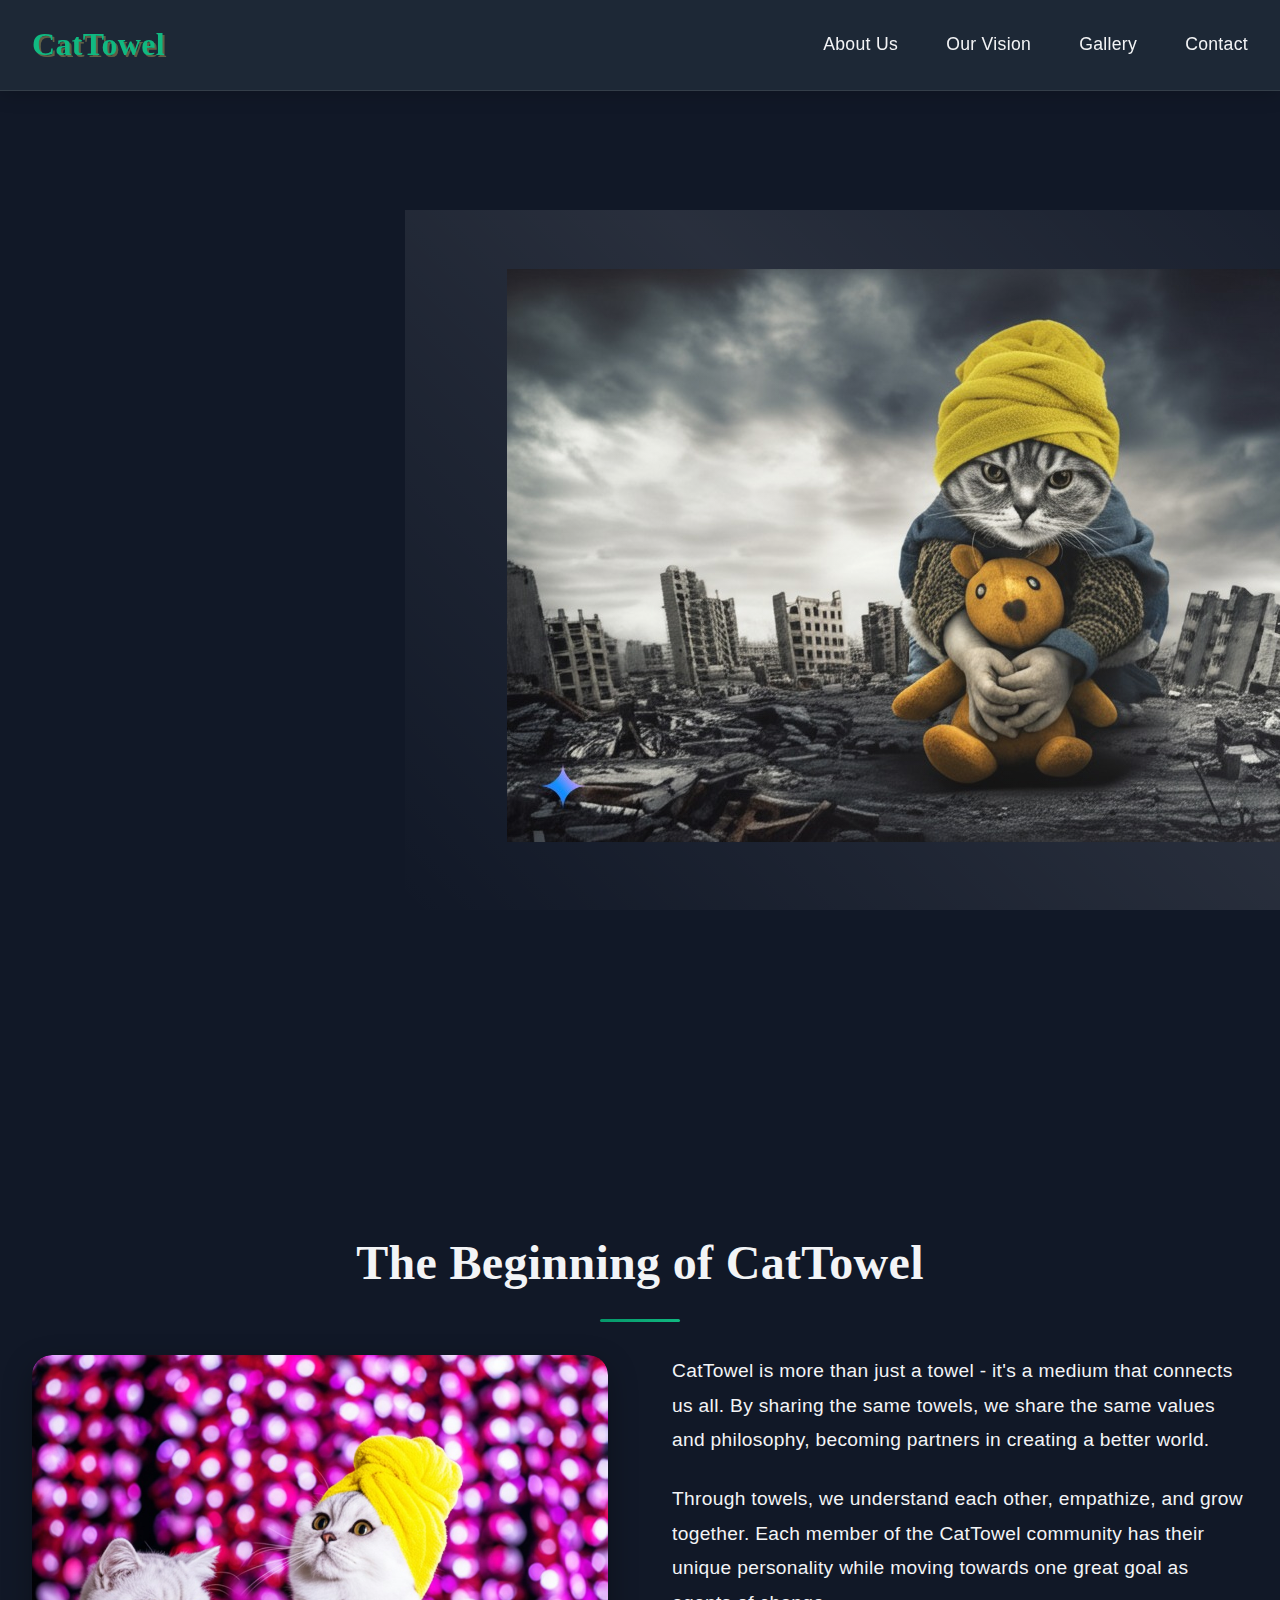
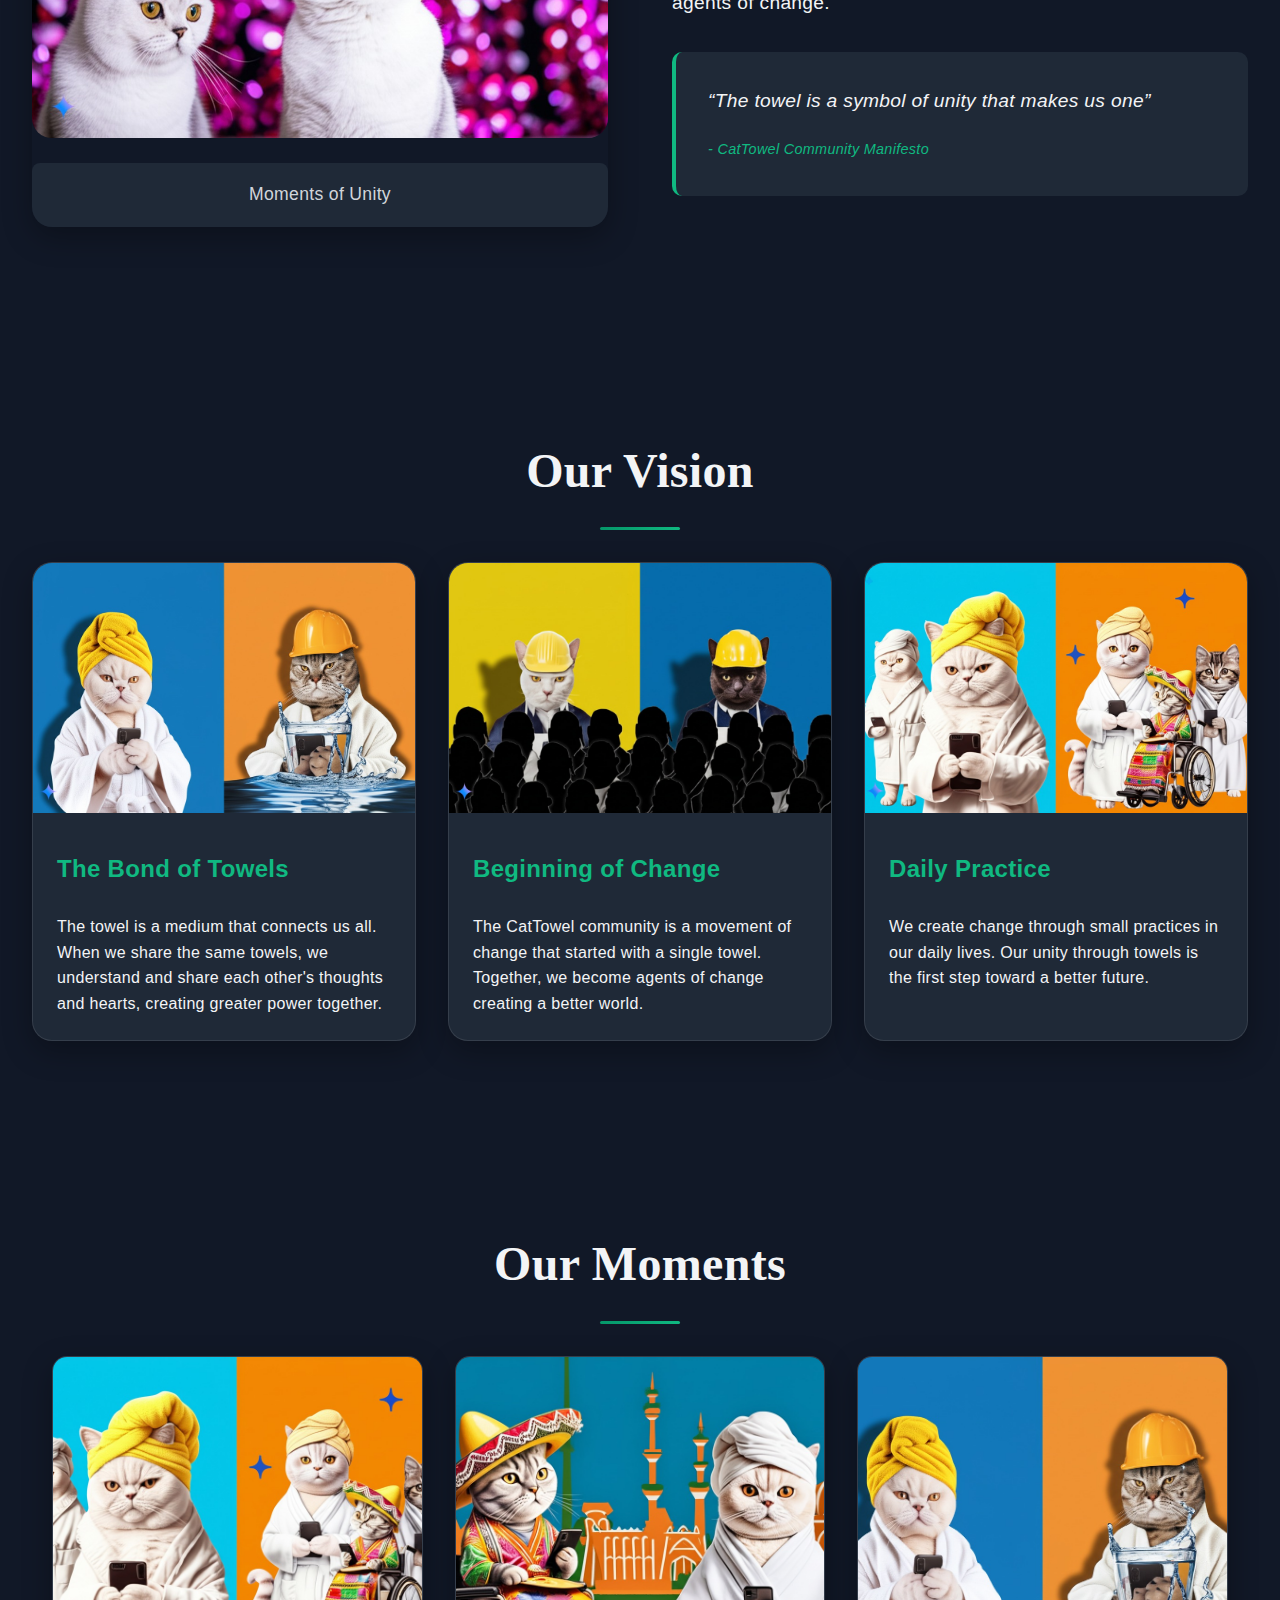
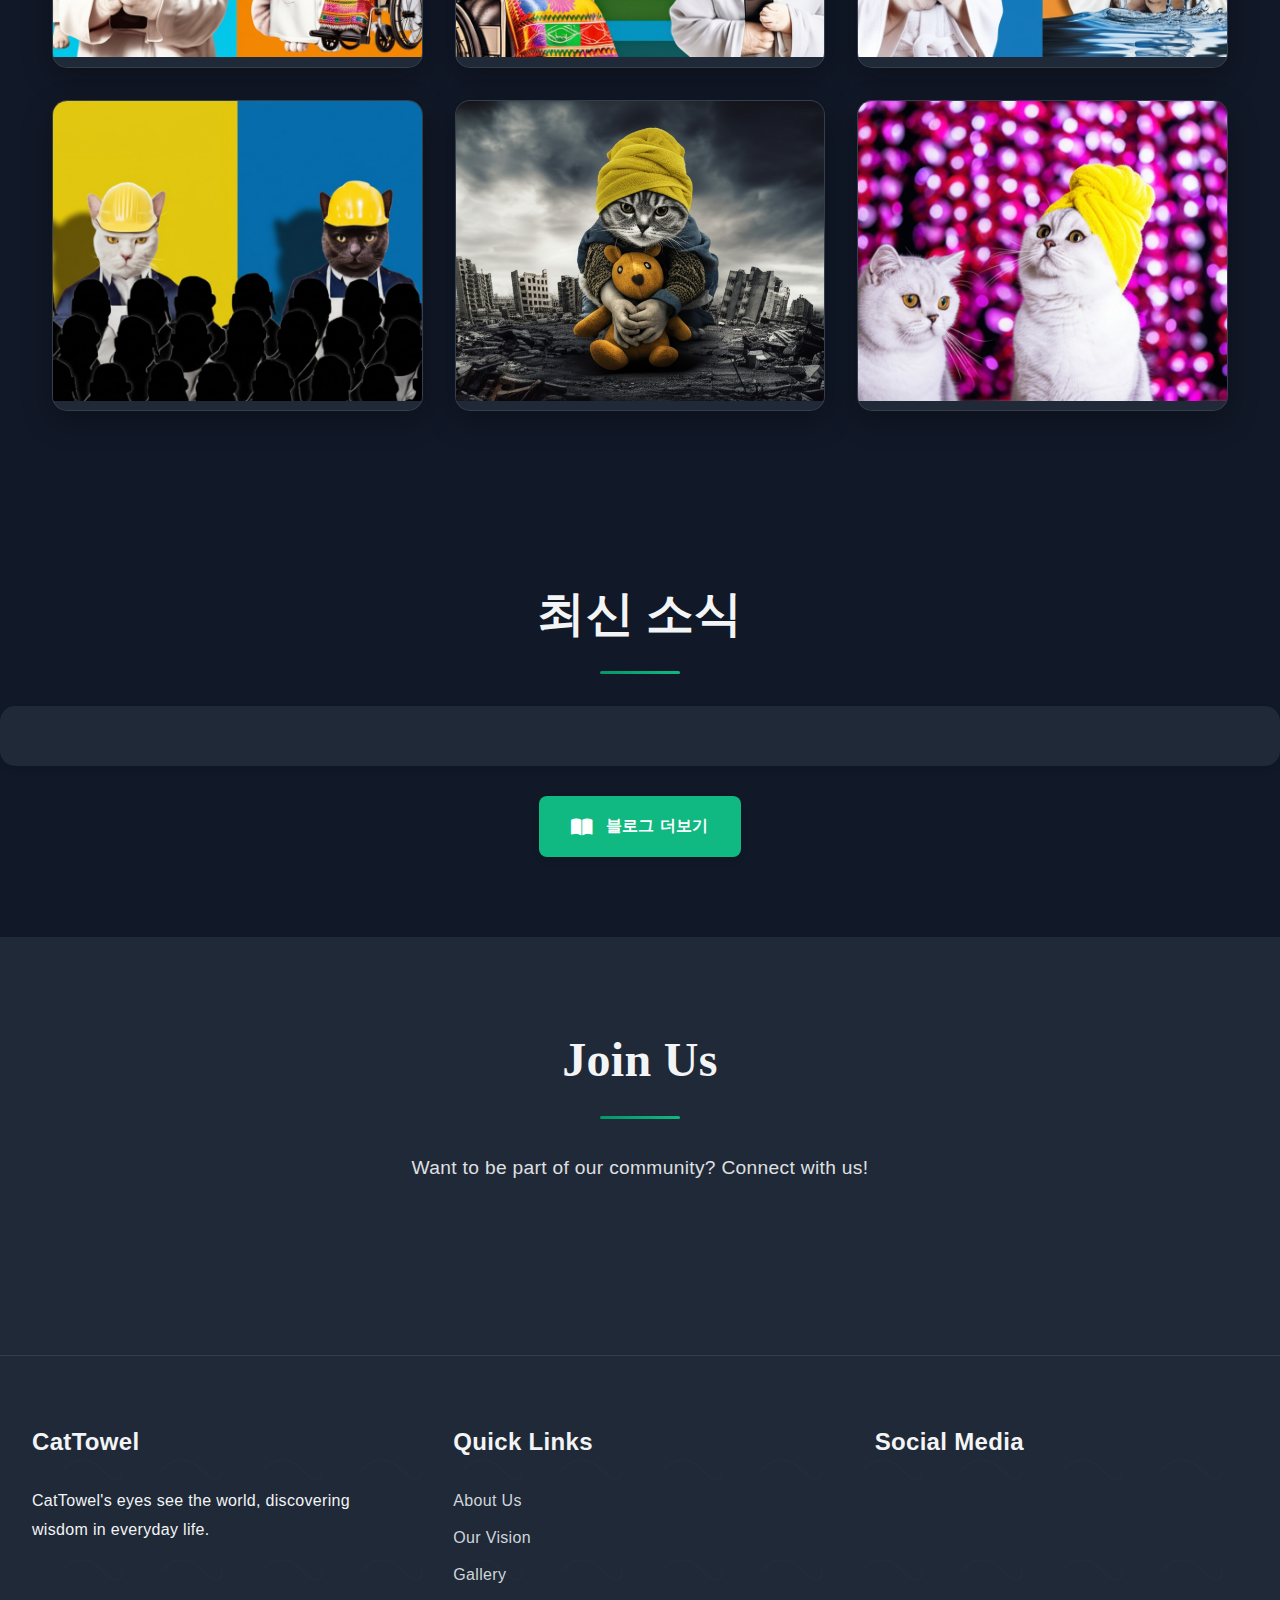
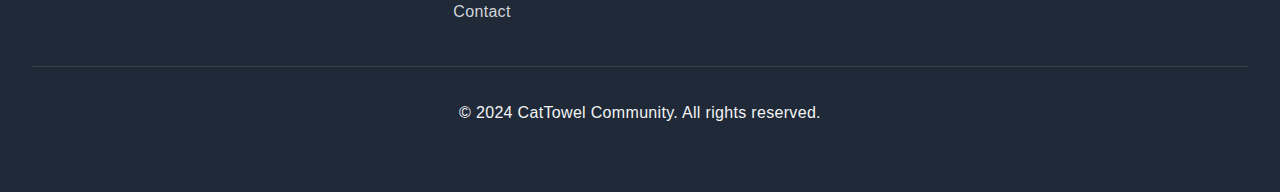
==== commit 3934724e: "관리자 페이지 추가 및 블로그 기능 구현" ====
--- a/index.html
+++ b/index.html
@@ -140,6 +140,22 @@
             </div>
         </section>
 
+        <!-- Latest Post Section -->
+        <section class="latest-post-section">
+            <div class="container">
+                <h2 class="section-title">최신 소식</h2>
+                <div id="latest-post" class="latest-post-container">
+                    <!-- 최신 게시물이 여기에 동적으로 로드됩니다 -->
+                </div>
+                <div class="text-center">
+                    <a href="blog.html" class="btn-primary">
+                        <i class="fas fa-book-open"></i>
+                        블로그 더보기
+                    </a>
+                </div>
+            </div>
+        </section>
+
         <!-- Contact Section -->
         <section id="contact" class="contact-section">
             <div class="section-container">
--- a/css/style.css
+++ b/css/style.css
@@ -2186,4 +2186,48 @@
         transform: translateY(-100px) rotate(360deg);
         opacity: 0;
     }
+}
+
+/* Latest Post Section */
+.latest-post-section {
+    background: var(--background);
+    padding: 80px 0;
+    position: relative;
+}
+
+.latest-post-container {
+    background: var(--card-bg);
+    border-radius: 15px;
+    padding: 30px;
+    margin: 30px 0;
+    box-shadow: 0 4px 6px rgba(0, 0, 0, 0.1);
+    transition: transform 0.3s ease;
+}
+
+.latest-post-container:hover {
+    transform: translateY(-5px);
+}
+
+.latest-post-title {
+    color: var(--primary);
+    font-size: 1.8rem;
+    margin-bottom: 15px;
+}
+
+.latest-post-meta {
+    color: var(--text-secondary);
+    font-size: 0.9rem;
+    margin-bottom: 15px;
+    display: flex;
+    gap: 20px;
+}
+
+.latest-post-summary {
+    color: var(--text);
+    line-height: 1.6;
+    margin-bottom: 20px;
+}
+
+.text-center {
+    text-align: center;
 } 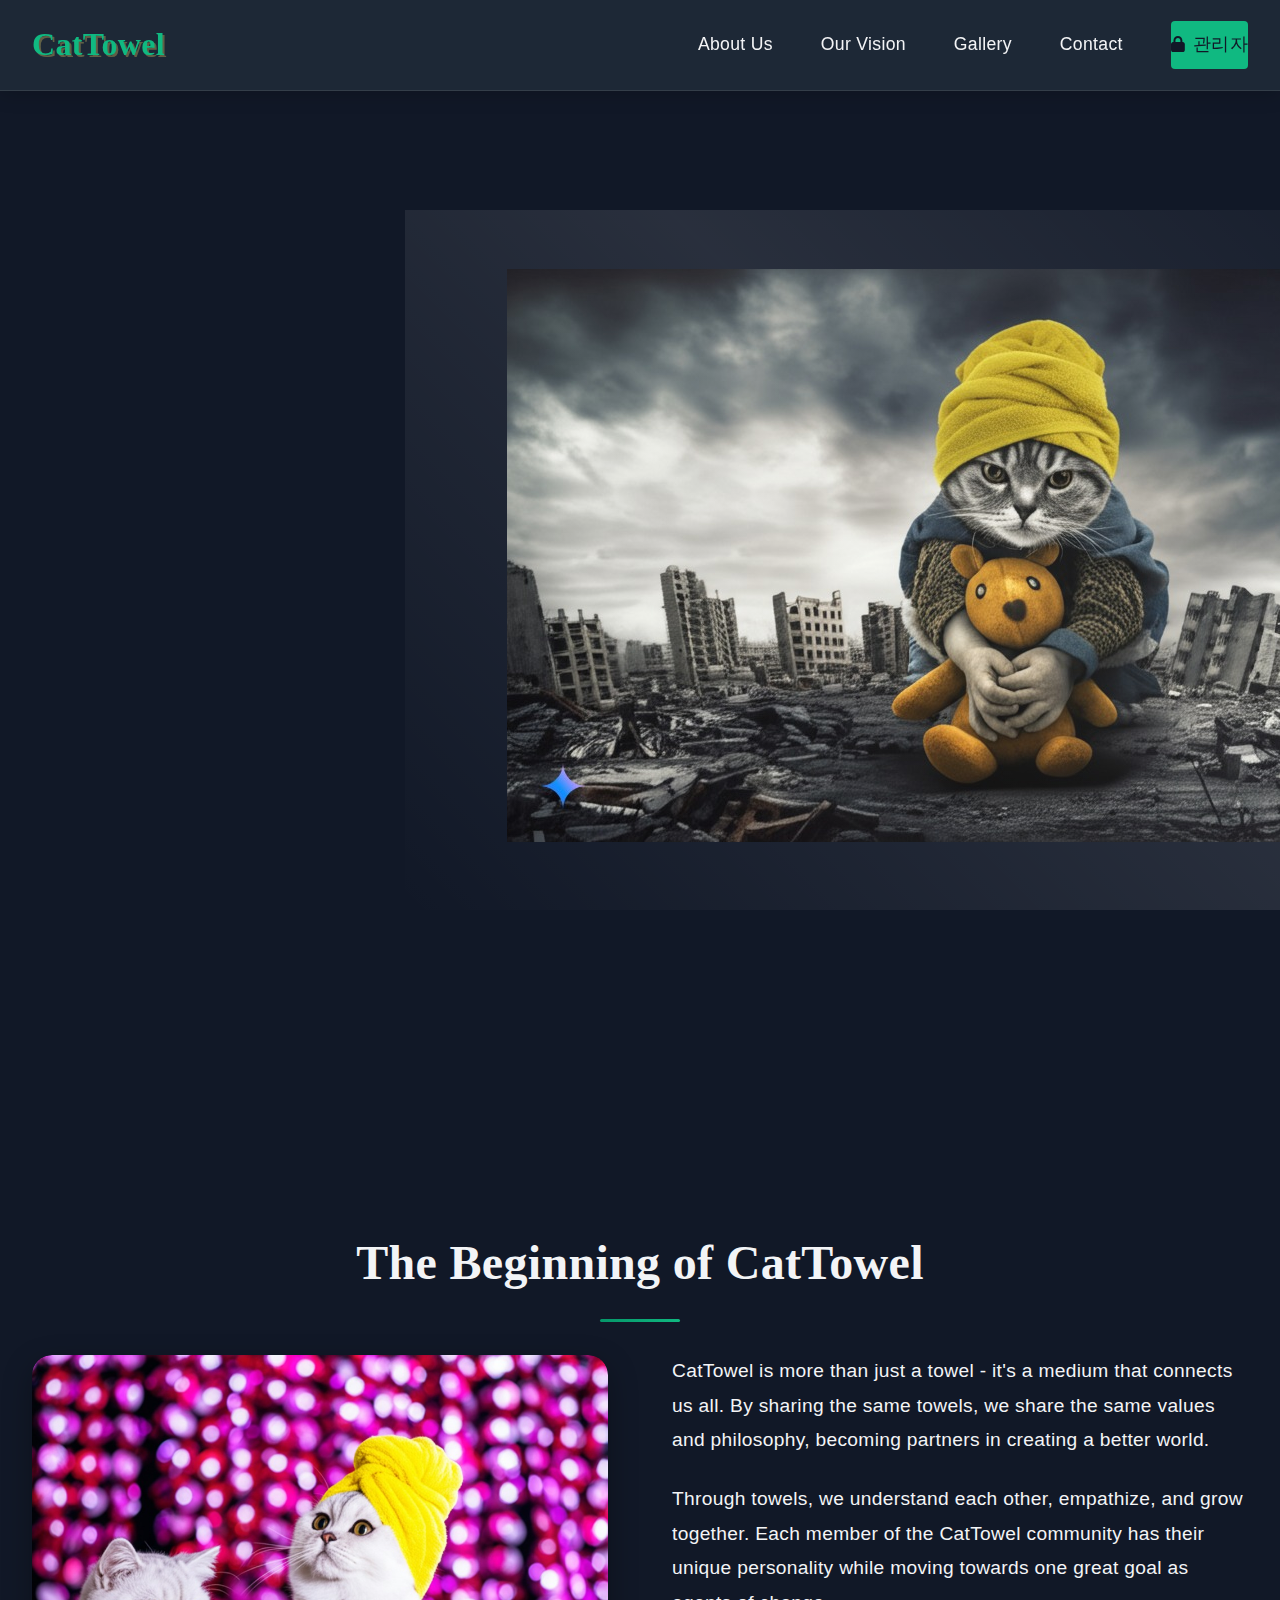
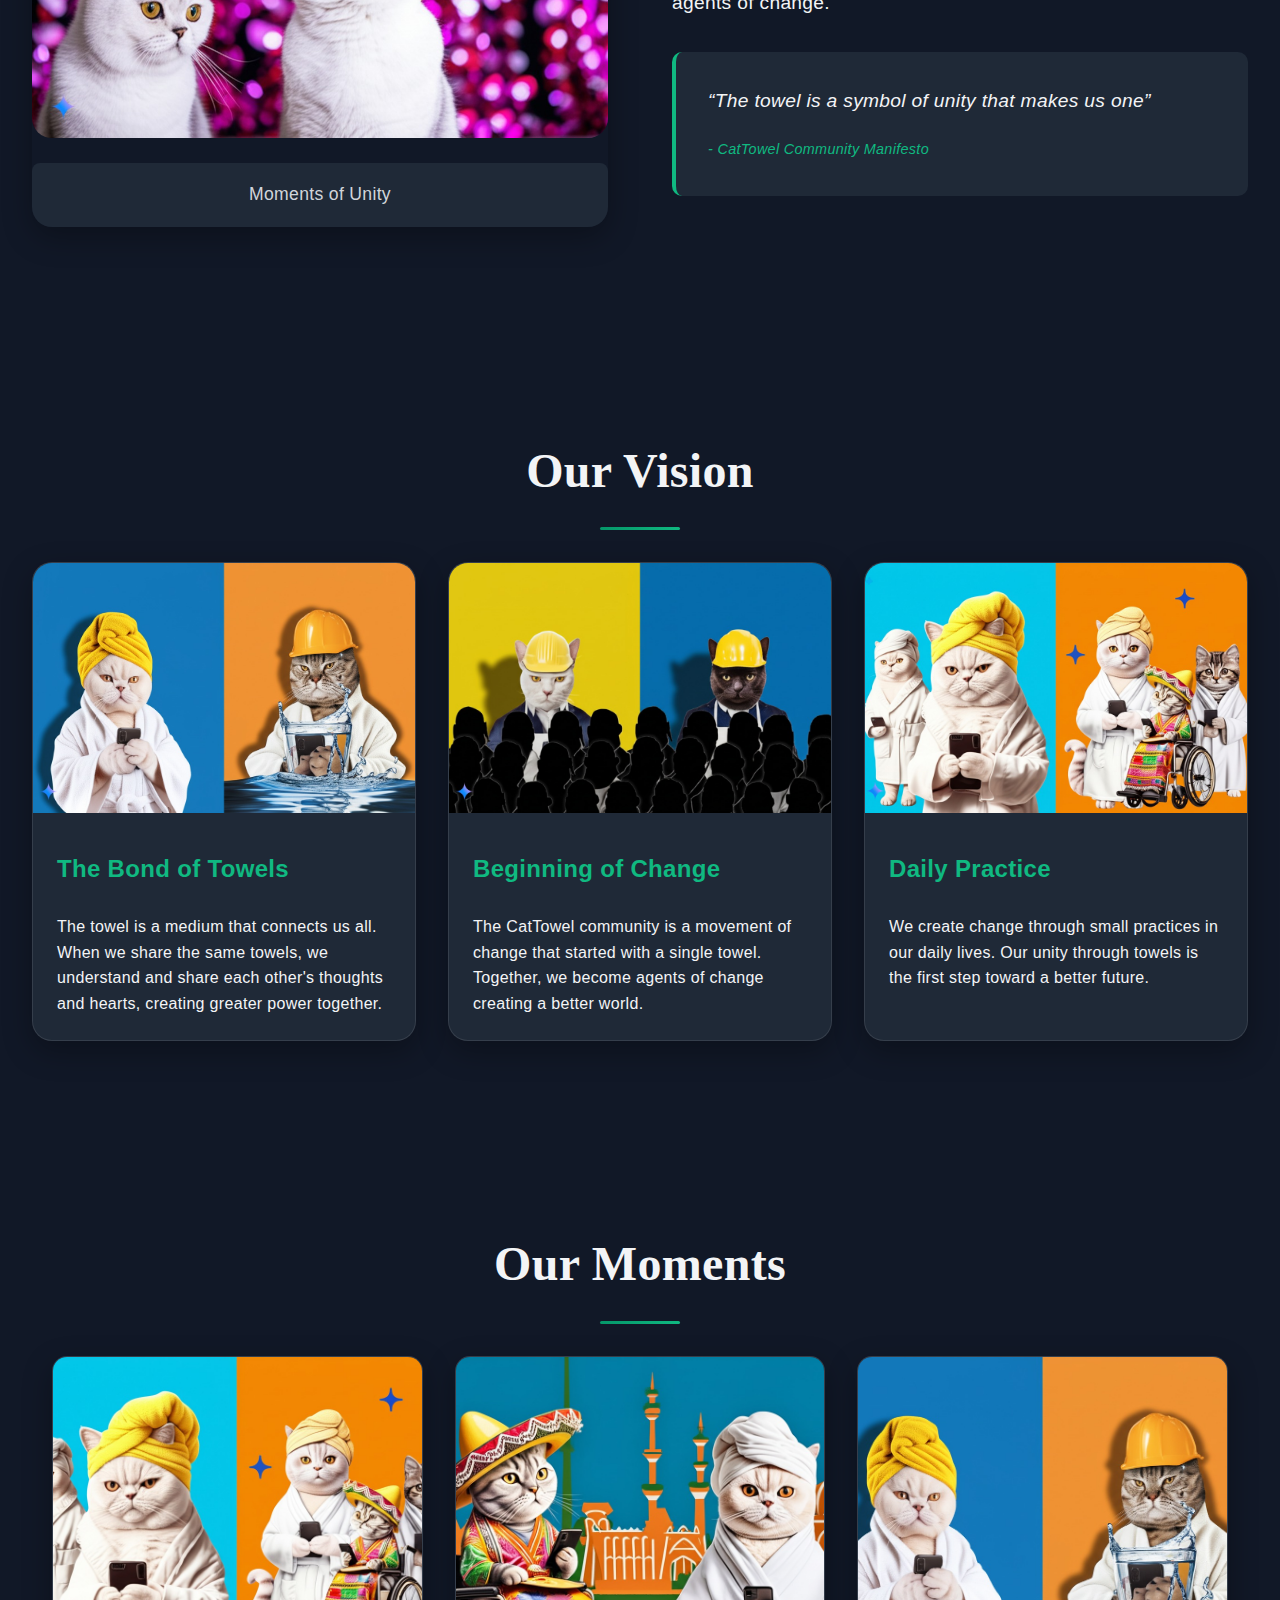
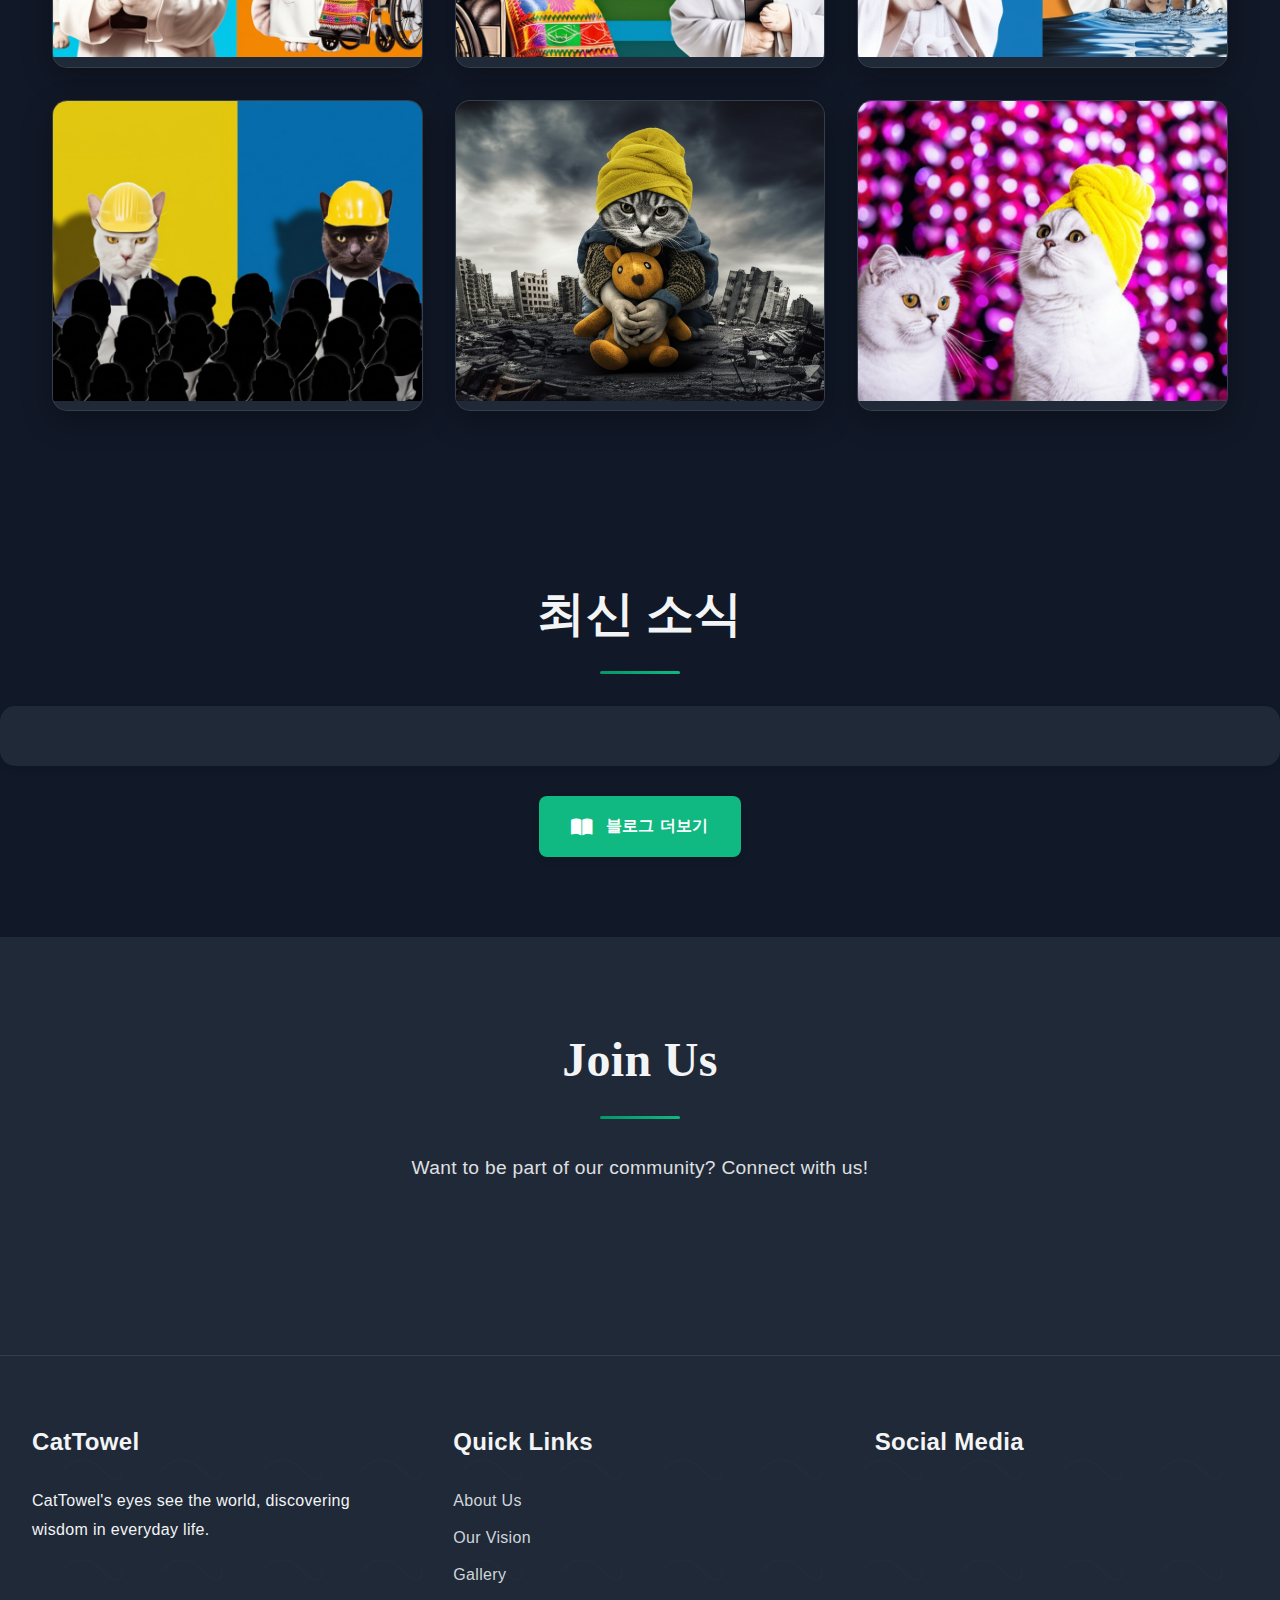
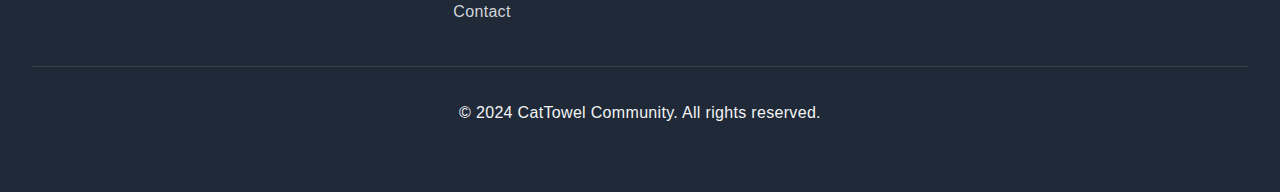
==== commit bf20cc81: "관리자 로그인 버튼 추가" ====
--- a/index.html
+++ b/index.html
@@ -28,6 +28,7 @@
                 <li><a href="#universe">Our Vision</a></li>
                 <li><a href="#gallery">Gallery</a></li>
                 <li><a href="#contact">Contact</a></li>
+                <li><a href="admin.html" class="admin-link"><i class="fas fa-lock"></i> 관리자</a></li>
             </ul>
         </div>
     </nav>
--- a/css/style.css
+++ b/css/style.css
@@ -2230,4 +2230,24 @@
 
 .text-center {
     text-align: center;
+}
+
+.admin-link {
+    display: flex;
+    align-items: center;
+    gap: 0.5rem;
+    padding: 0.5rem 1rem;
+    background-color: var(--primary);
+    color: var(--background) !important;
+    border-radius: 4px;
+    transition: all 0.3s ease;
+}
+
+.admin-link:hover {
+    background-color: var(--accent);
+    transform: translateY(-2px);
+}
+
+.admin-link i {
+    font-size: 0.9em;
 } 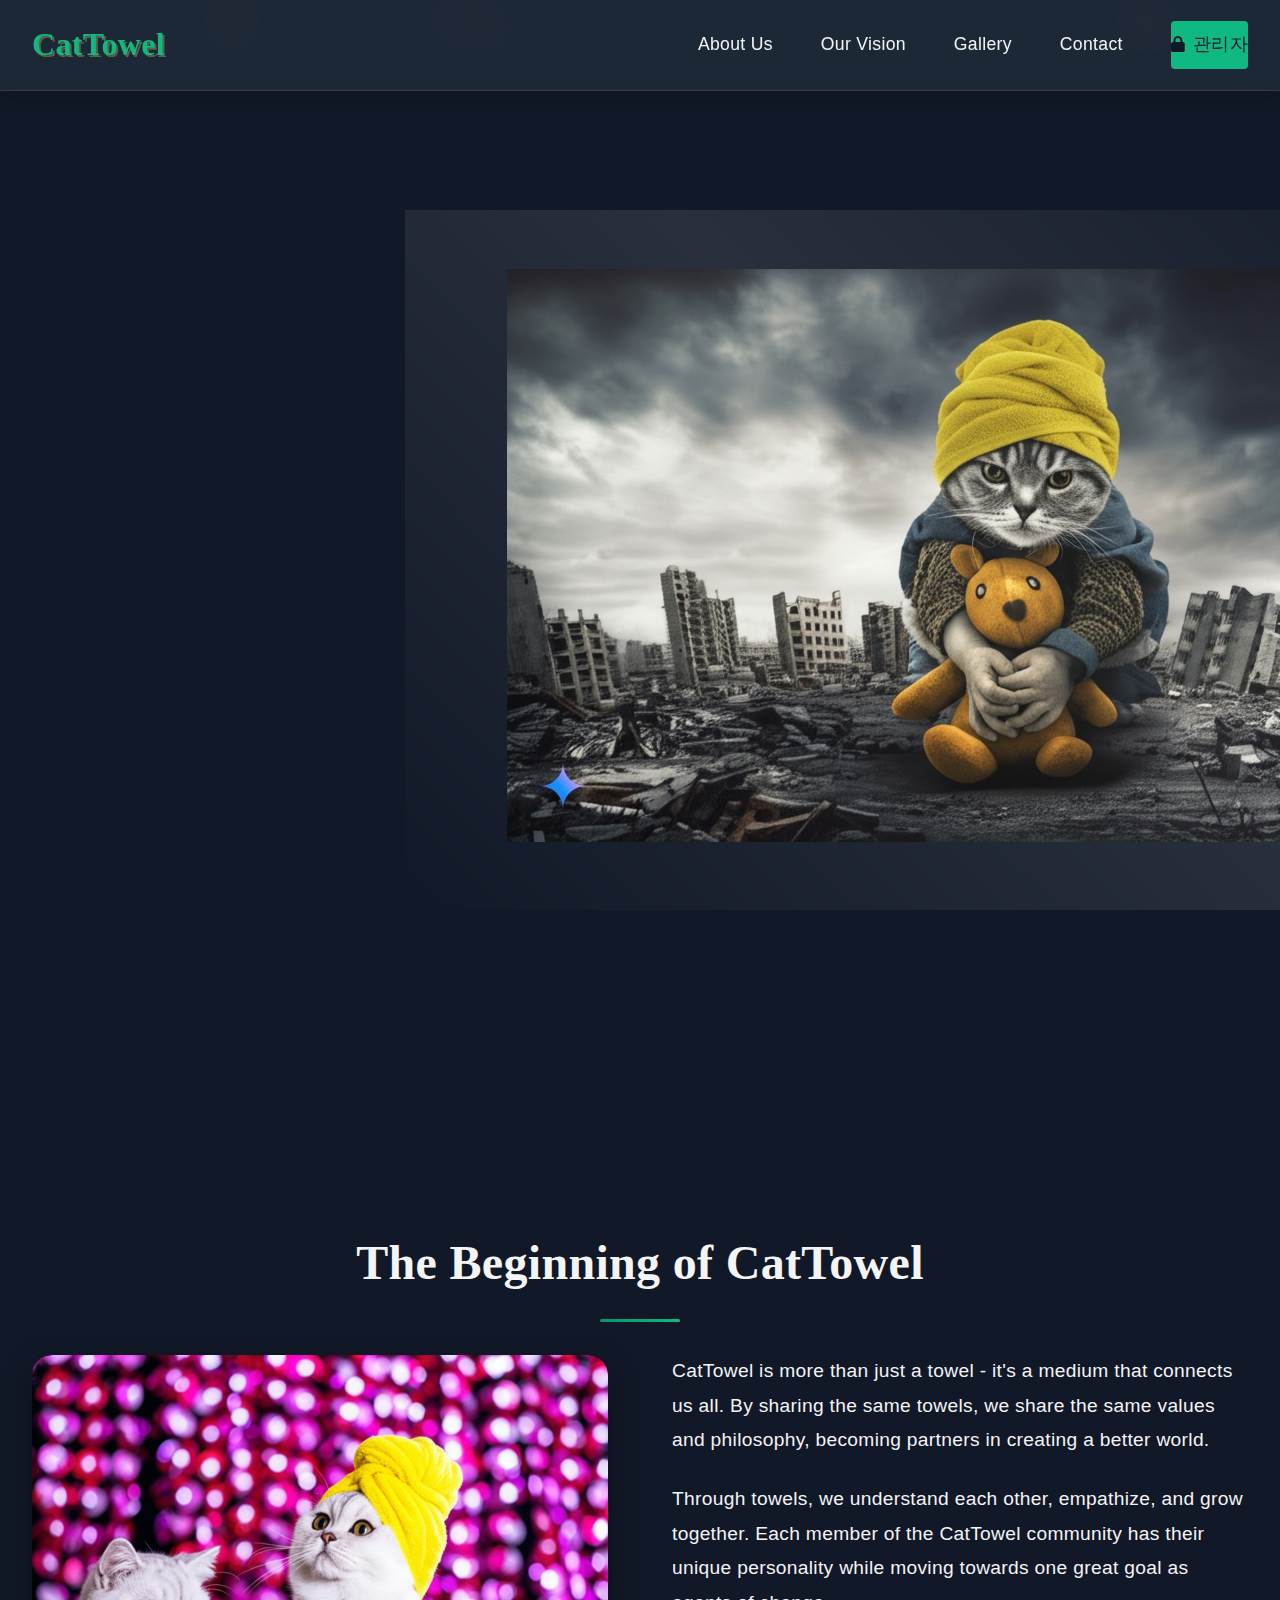
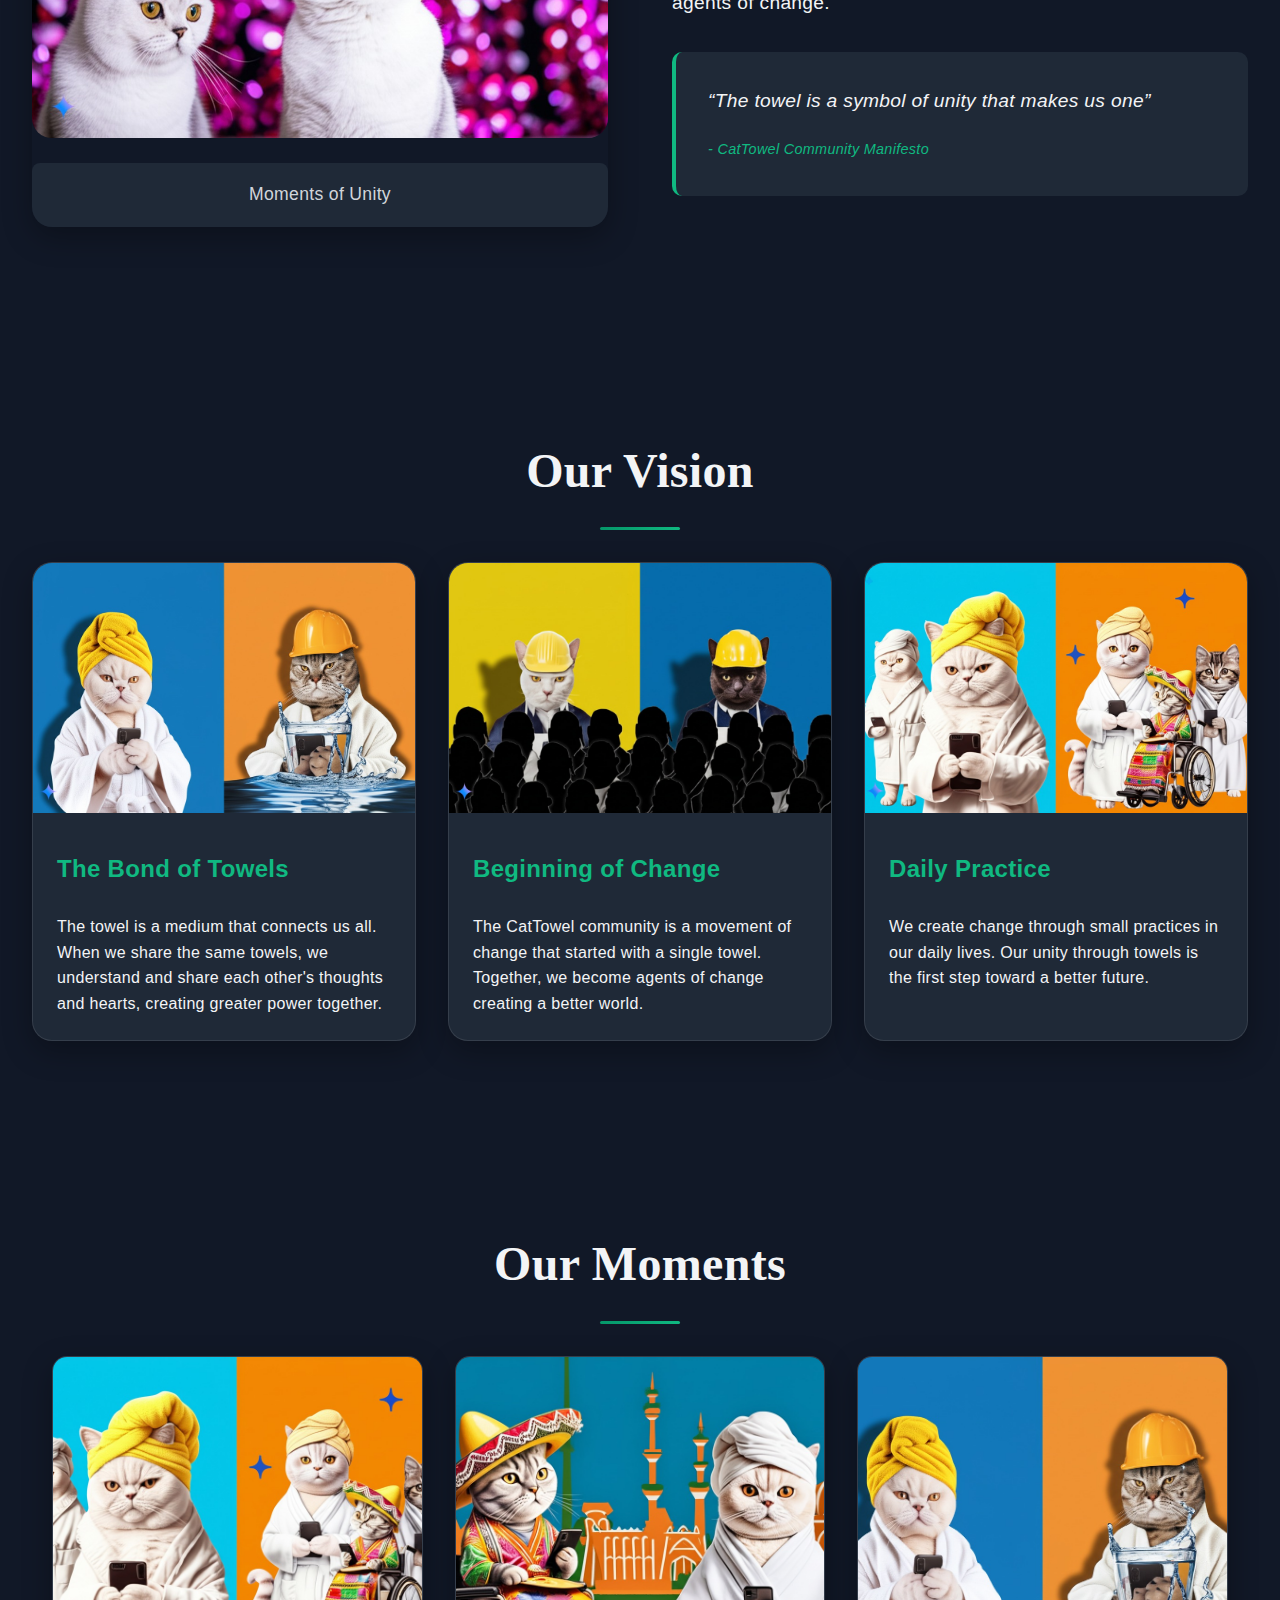
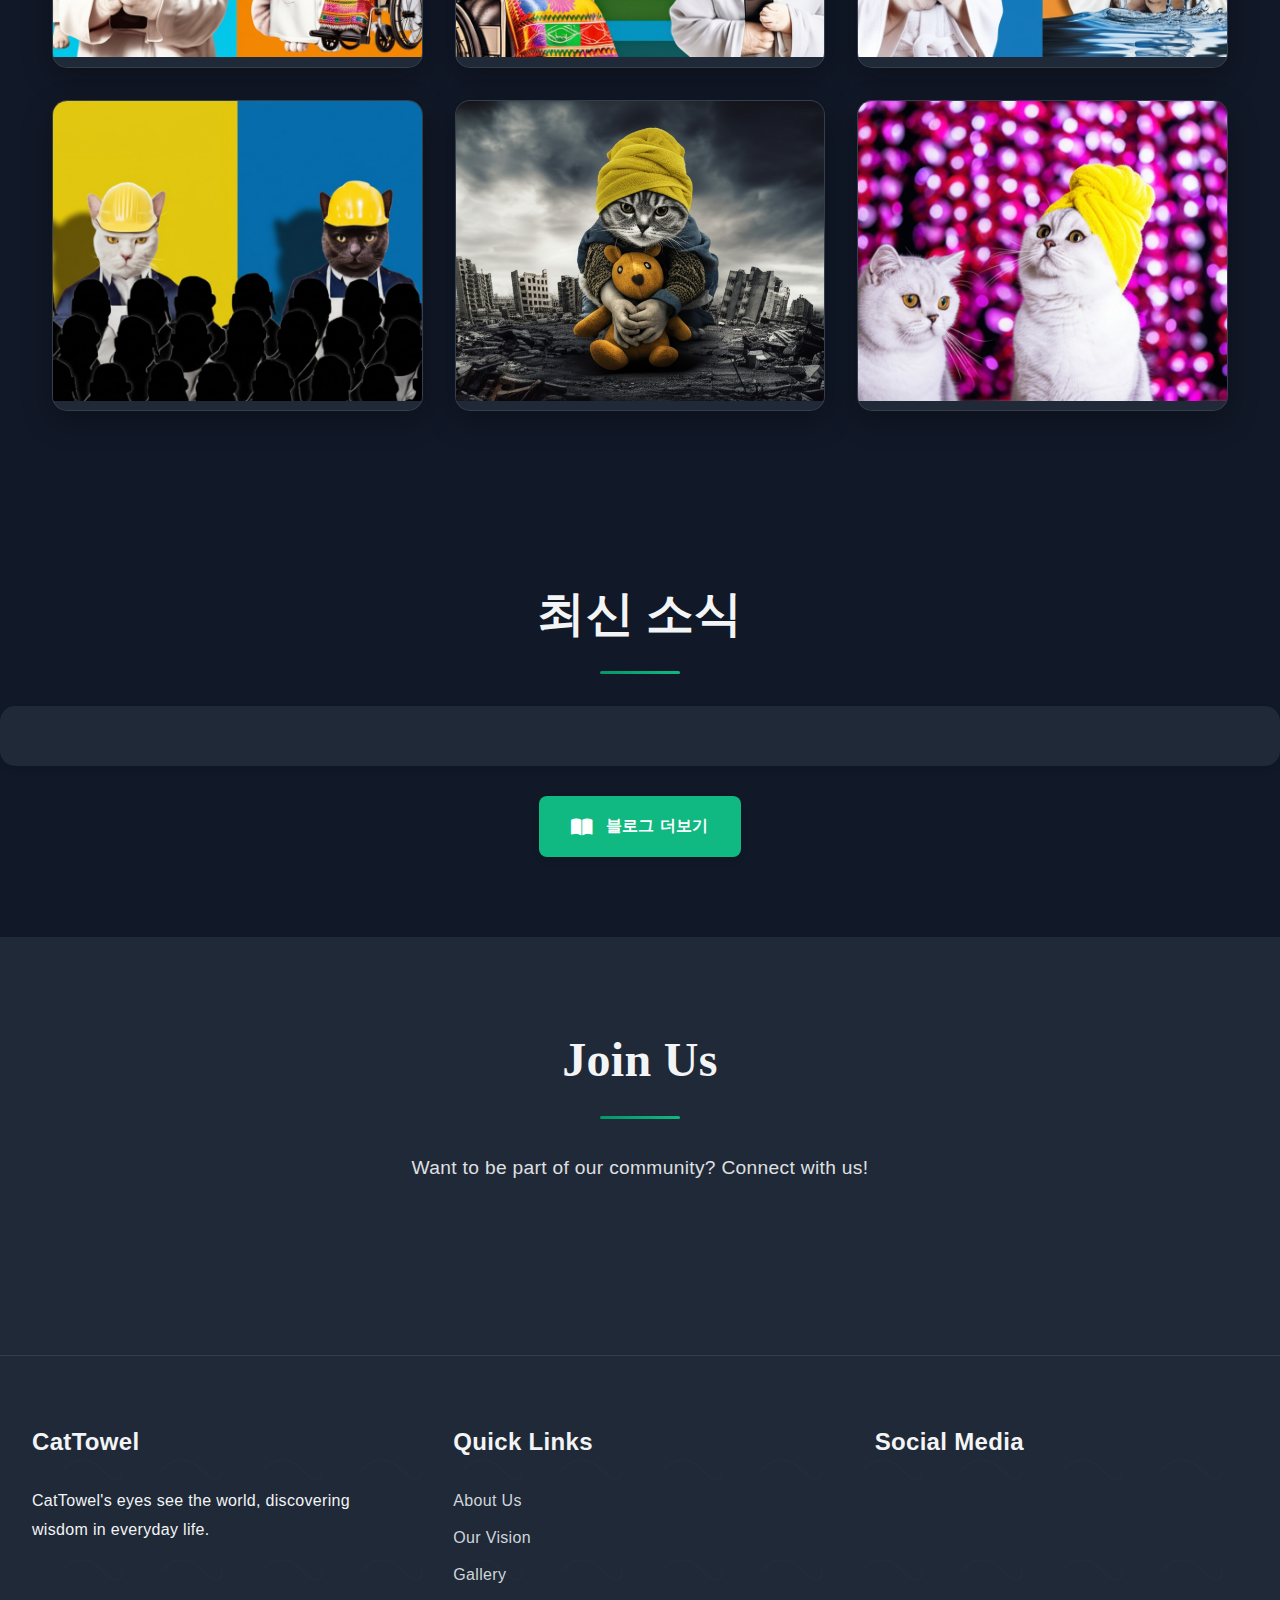
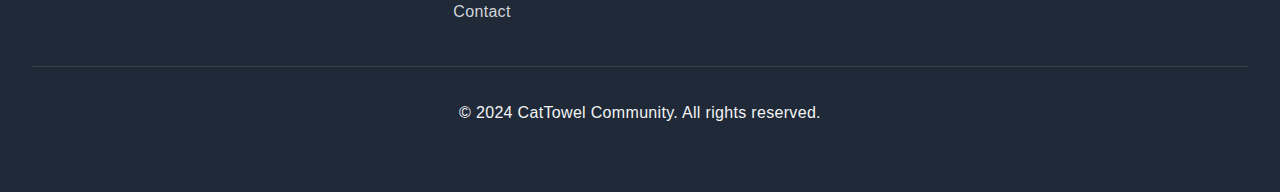
==== commit 0fd9bf3b: "이모지 효과 오류 수정" ====
--- a/index.html
+++ b/index.html
@@ -15,6 +15,7 @@
     <script src="js/main.js" defer></script>
 </head>
 <body>
+    <div class="floating-emojis"></div>
     <nav class="main-nav">
         <div class="nav-container">
             <a href="#" class="logo">CatTowel</a>
@@ -202,6 +203,43 @@
         </div>
     </footer>
 
+    <style>
+        .floating-emojis {
+            position: fixed;
+            top: 0;
+            left: 0;
+            width: 100%;
+            height: 100%;
+            pointer-events: none;
+            z-index: 1000;
+            overflow: hidden;
+        }
+
+        .floating-emoji {
+            position: fixed;
+            font-size: 1.5rem;
+            animation: float-up linear forwards;
+            pointer-events: none;
+        }
+
+        @keyframes float-up {
+            0% {
+                transform: translateY(100vh) rotate(0deg);
+                opacity: 0;
+            }
+            10% {
+                opacity: 1;
+            }
+            90% {
+                opacity: 1;
+            }
+            100% {
+                transform: translateY(-100px) rotate(360deg);
+                opacity: 0;
+            }
+        }
+    </style>
+
     <script>
         // Floating emoji effect
         function createFloatingEmoji() {
@@ -213,18 +251,28 @@
             emoji.style.animationDuration = (Math.random() * 5 + 5) + 's';
             emoji.style.opacity = Math.random() * 0.3 + 0.2;
             
-            document.querySelector('.floating-emojis').appendChild(emoji);
-            
-            setTimeout(() => {
-                emoji.remove();
-            }, 10000);
-        }
-
-        setInterval(createFloatingEmoji, 2000);
-
-        for(let i = 0; i < 10; i++) {
-            setTimeout(createFloatingEmoji, i * 200);
-        }
+            const container = document.querySelector('.floating-emojis');
+            if (container) {
+                container.appendChild(emoji);
+                
+                setTimeout(() => {
+                    if (emoji.parentNode) {
+                        emoji.remove();
+                    }
+                }, 10000);
+            }
+        }
+
+        // 페이지 로드 완료 후 이모지 효과 시작
+        document.addEventListener('DOMContentLoaded', function() {
+            // 초기 이모지 생성
+            for(let i = 0; i < 10; i++) {
+                setTimeout(createFloatingEmoji, i * 200);
+            }
+
+            // 주기적으로 이모지 생성
+            setInterval(createFloatingEmoji, 2000);
+        });
     </script>
 </body>
 </html> 